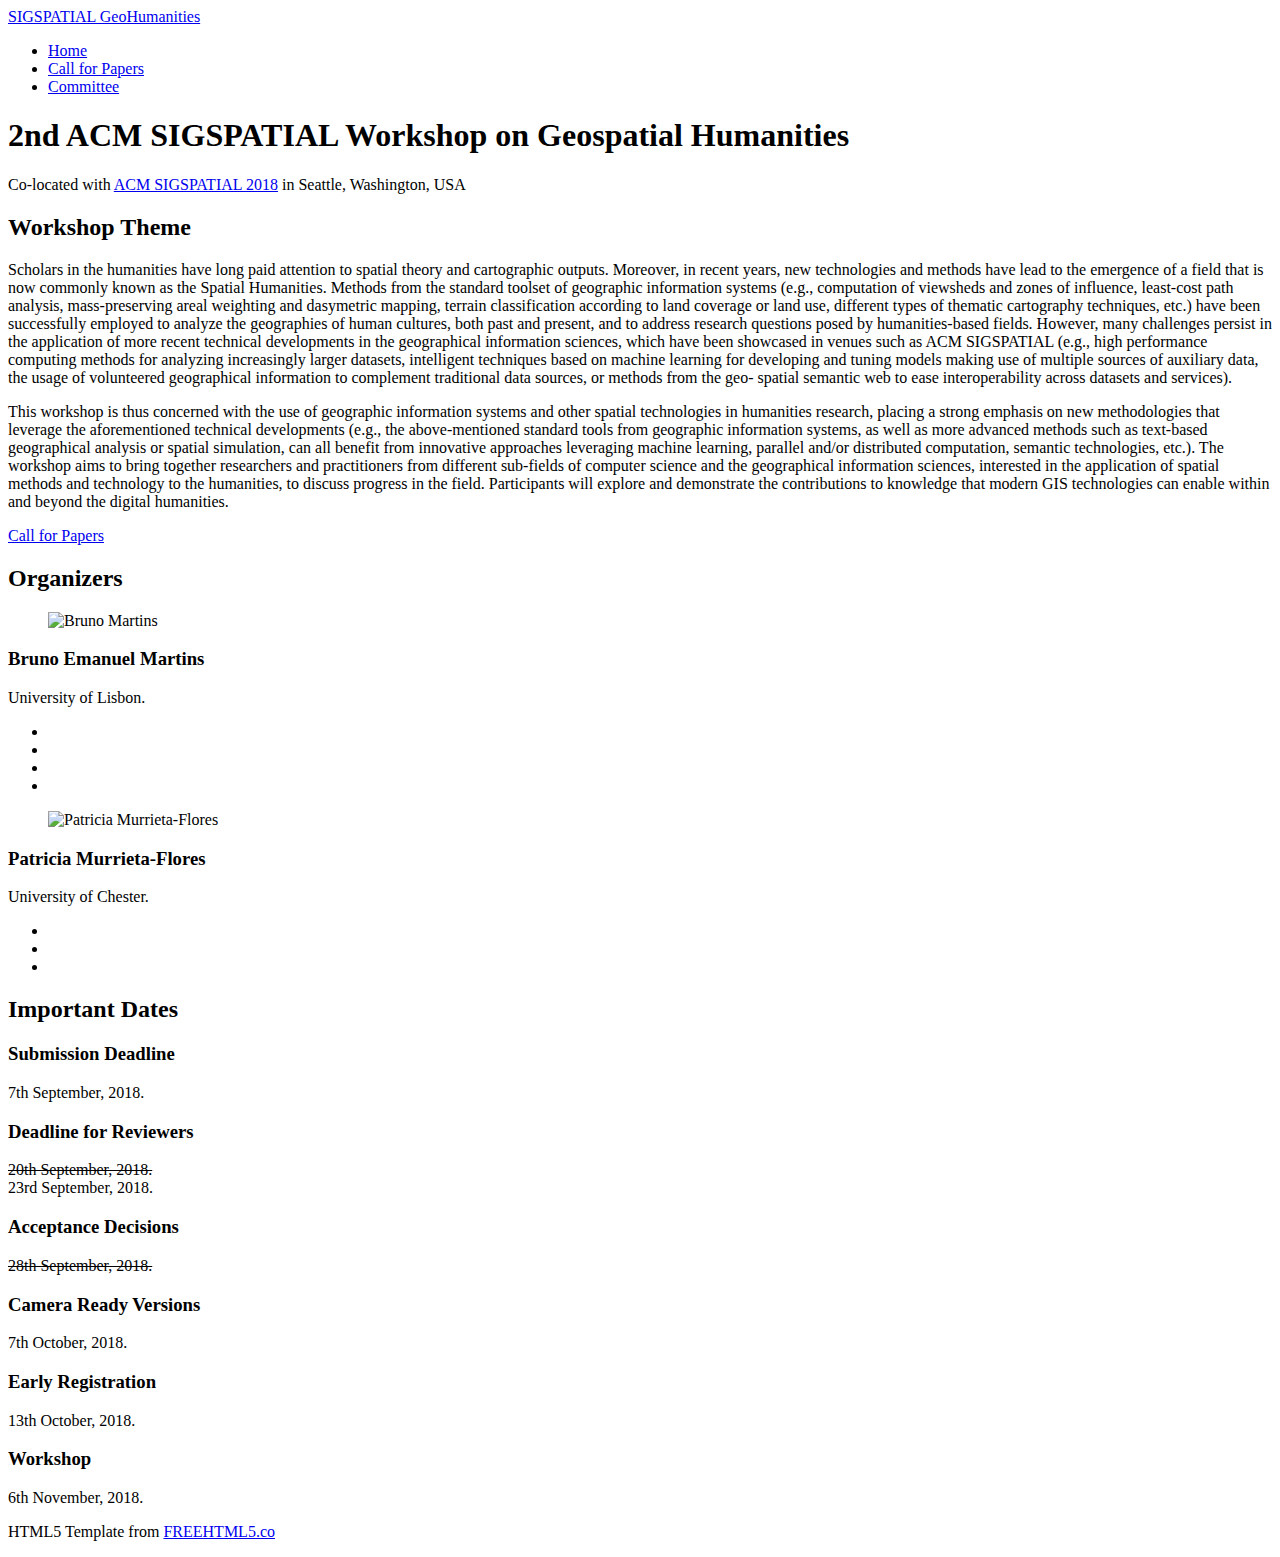
==== 2018/index.html @ 7d0ad24a "Update index.html" ====
<!DOCTYPE html>
<!--[if lt IE 7]>      <html class="no-js lt-ie9 lt-ie8 lt-ie7"> <![endif]-->
<!--[if IE 7]>         <html class="no-js lt-ie9 lt-ie8"> <![endif]-->
<!--[if IE 8]>         <html class="no-js lt-ie9"> <![endif]-->
<!--[if gt IE 8]><!--> <html class="no-js"> <!--<![endif]-->
	<head>
	<meta charset="utf-8">
	<meta http-equiv="X-UA-Compatible" content="IE=edge">
	<title>ACM SIGSPATIAL Workshop on Geospatial Humanities</title>
	<meta name="viewport" content="width=device-width, initial-scale=1">
	<meta name="description" content="ACM SIGSPATIAL Workshop on Geospatial Humanities" />
	<meta name="keywords" content="GeoHumanities, Geospatial Humanities, Workshop, ACM SIGSPATIAL" />
	<meta name="author" content="Bruno Martins and Patricia Murrieta-Flores" />

  <!-- 
	//////////////////////////////////////////////////////

	FREE HTML5 TEMPLATE 
	DESIGNED & DEVELOPED by FREEHTML5.CO
		
	Website: 		http://freehtml5.co/
	Email: 			info@freehtml5.co
	Twitter: 		http://twitter.com/fh5co
	Facebook: 		https://www.facebook.com/fh5co

	//////////////////////////////////////////////////////
	 -->

  <!-- Facebook and Twitter integration -->
	<meta property="og:title" content=""/>
	<meta property="og:image" content=""/>
	<meta property="og:url" content=""/>
	<meta property="og:site_name" content=""/>
	<meta property="og:description" content=""/>
	<meta name="twitter:title" content="" />
	<meta name="twitter:image" content="" />
	<meta name="twitter:url" content="" />
	<meta name="twitter:card" content="" />

	<!-- Place favicon.ico and apple-touch-icon.png in the root directory -->
	<link rel="shortcut icon" href="favicon.ico">

	<!-- Google Webfonts -->
	<link href='http://fonts.googleapis.com/css?family=Roboto:400,300,100,500' rel='stylesheet' type='text/css'>
	<link href='http://fonts.googleapis.com/css?family=Roboto+Slab:400,300,100,500' rel='stylesheet' type='text/css'>
	
	<!-- Animate.css -->
	<link rel="stylesheet" href="css/animate.css">
	<!-- Icomoon Icon Fonts-->
	<link rel="stylesheet" href="css/icomoon.css">
	<!-- Simple Line Icons -->
	<link rel="stylesheet" href="css/simple-line-icons.css">
	<!-- Theme Style -->
	<link rel="stylesheet" href="css/style.css">
	<!-- Modernizr JS -->
	<script src="js/modernizr-2.6.2.min.js"></script>
	<!-- FOR IE9 below -->
	<!--[if lt IE 9]>
	<script src="js/respond.min.js"></script>
	<![endif]-->

	</head>
	<body>
		
	<header id="fh5co-header" role="banner">
		<nav class="navbar navbar-default" role="navigation">
			<div class="container">
				<div class="row">
					<div class="col-md-10 col-md-offset-1">
						<div class="navbar-header"> 
						<!-- Mobile Toggle Menu Button -->
						<a href="#" class="js-fh5co-nav-toggle fh5co-nav-toggle visible-xs-block" data-toggle="collapse" data-target="#fh5co-navbar" aria-expanded="false" aria-controls="navbar"><i></i></a>
						<a class="navbar-brand" href="index.html">SIGSPATIAL GeoHumanities</a>
						</div>
						<div id="fh5co-navbar" class="navbar-collapse collapse">
							<ul class="nav navbar-nav navbar-right">
								<li class="active"><a href="index.html"><span>Home<span class="border"></span></span></a></li>
								<li><a href="call-for-papers.html"><span>Call for Papers<span class="border"></span></span></a></li>
								<li><a href="program-committee.html"><span>Committee <span class="border"></span></span></a></li>
								<!-- <li><a href="program.html"><span>Program<span class="border"></span></span></a></li> -->
							</ul>
						</div>
					</div>
				</div>
			</div>
		</nav>
	</header>
	<!-- END .header -->
	
	
	<div id="fh5co-main">
		<div class="fh5co-intro text-center">
			<div class="container">
				<div class="row">
					<div class="col-md-8 col-md-offset-2">
						<h1 class="intro-lead">2nd ACM SIGSPATIAL Workshop on Geospatial Humanities</h1>
						<p class="">Co-located with <a href="http://sigspatial2018.sigspatial.org" target="_blank">ACM SIGSPATIAL 2018</a> in Seattle, Washington, USA</p>
					</div>
				</div>
			</div>
		</div>

		<div id="fh5co-portfolio">
			<div class="fh5co-portfolio-item ">
				<div class="fh5co-portfolio-figure animate-box" style="background-image: url(images/work_1.jpg);"></div>
				<div class="fh5co-portfolio-description">
					<h2>Workshop Theme</h2>
					<p>Scholars in the humanities have long paid attention to spatial theory and cartographic outputs. Moreover, in recent years, new technologies and methods have lead to the emergence of a field that is now commonly known as the Spatial Humanities. Methods from the standard toolset of geographic information systems (e.g., computation of viewsheds and zones of influence, least-cost path analysis, mass-preserving areal weighting and dasymetric mapping, terrain classification according to land coverage or land use, different types of thematic cartography techniques, etc.) have been successfully employed to analyze the geographies of human cultures, both past and present, and to address research questions posed by humanities-based fields. However, many challenges persist in the application of more recent technical developments in the geographical information sciences, which have been showcased in venues such as ACM SIGSPATIAL (e.g., high performance computing methods for analyzing increasingly larger datasets, intelligent techniques based on machine learning for developing and tuning models making use of multiple sources of auxiliary data, the usage of volunteered geographical information to complement traditional data sources, or methods from the geo- spatial semantic web to ease interoperability across datasets and services).<p>
					<!-- <p><a href="call-for-papers.html" class="btn btn-primary">Call for Papers</a></p> -->
				</div>
			</div>
			<div class="fh5co-portfolio-item fh5co-img-right">
				<div class="fh5co-portfolio-figure animate-box" style="background-image: url(images/work_2.jpg);"></div>
				<div class="fh5co-portfolio-description">
					<!-- <h2>Workshop Theme</h2> -->
					<p>This workshop is thus concerned with the use of geographic information systems and other spatial technologies in humanities research, placing a strong emphasis on new methodologies that leverage the aforementioned technical developments (e.g., the above-mentioned standard tools from geographic information systems, as well as more advanced methods such as text-based geographical analysis or spatial simulation, can all benefit from innovative approaches leveraging machine learning, parallel and/or distributed computation, semantic technologies, etc.). The workshop aims to bring together researchers and practitioners from different sub-fields of computer science and the geographical information sciences, interested in the application of spatial methods and technology to the humanities, to discuss progress in the field. Participants will explore and demonstrate the contributions to knowledge that modern GIS technologies can enable within and beyond the digital humanities.</p>
					<p><a href="call-for-papers.html" class="btn btn-primary">Call for Papers</a></p>
				</div>
			</div>
			<!--<div class="fh5co-portfolio-item ">
				<div class="fh5co-portfolio-figure animate-box" style="background-image: url(images/work_3.jpg);"></div>
				<div class="fh5co-portfolio-description">
					<h2>Description</h2>
					<p>...</p>
					<p><a href="call-for-papers.html" class="btn btn-primary">Call for Papers</a></p>
				</div>
			</div>
			<div class="fh5co-portfolio-item fh5co-img-right">
				<div class="fh5co-portfolio-figure animate-box" style="background-image: url(images/work_4.jpg);"></div>
				<div class="fh5co-portfolio-description">
					<h2>Description</h2>
					<p>...</p>
					<p><a href="call-for-papers.html" class="btn btn-primary">Call for Papers</a></p>
				</div>
			</div> -->
		</div>

		<div id="fh5co-team">
			<div class="container">
				<div class="row">
					<div class="col-md-10 col-md-offset-1">
						<div class="row">
							<h2 class="section-lead text-center">Organizers</h2>
							<div class="col-md-3 col-sm-6 col-xs-6 col-xxs-12 fh5co-staff to-animate"></div>
							<div class="col-md-3 col-sm-6 col-xs-6 col-xxs-12 fh5co-staff to-animate">
								<figure>
								<img src="images/photo-bruno-martins.png" alt="Bruno Martins" class="img-responsive">
								</figure>
								<h3>Bruno Emanuel Martins</h3>
								<p>University of Lisbon. </p>
								<ul class="fh5co-social">
									<li><a href="http://bgmartins.github.io"><i class="icon-globe"></i></a></li>
									<li><a href="https://github.com/bgmartins/"><i class="icon-github"></i></a></li>
									<li><a href="https://twitter.com/bgmartins"><i class="icon-twitter"></i></a></li>
									<li><a href="mailto:bruno.g.martins@ist.utl.pt"><i class="icon-mail"></i></a></li>
								</ul> 	
							</div>
							<!-- <div class="col-md-3 col-sm-6 col-xs-6 col-xxs-12 fh5co-staff to-animate">
								<figure>
								<img src="images/photo-bruno-martins.png" alt="Bruno Martins" class="img-responsive">
								</figure>
								<h3>Bruno Emanuel Martins</h3>
								<p>University of Lisbon. </p>
								<ul class="fh5co-social">
									<li><a href="https://github.com/bgmartins/"><i class="icon-globe"></i></a></li>
									<li><a href="https://github.com/bgmartins/"><i class="icon-github"></i></a></li>
									<li><a href="mailto:bruno.g.martins@ist.utl.pt"><i class="icon-mail"></i></a></li>
								</ul> 	
							</div>
							<div class="col-md-3 col-sm-6 col-xs-6 col-xxs-12 fh5co-staff to-animate">
								<figure>
								<img src="images/photo-murrieta-flores.png" alt="Patricia Murrieta-Flores" class="img-responsive">
								</figure>
								<h3>Patricia Murrieta-Flores</h3>
								<p>University of Chester. </p>
								<ul class="fh5co-social">
									<li><a href="https://www.chester.ac.uk/departments/history-archaeology/staff/dr-p-murrieta-flores"><i class="icon-globe"></i></a></li>
									<li><a href="https://twitter.com/patymurrieta"><i class="icon-twitter"></i></a></li>
									<li><a href="mailto:p.murrietaflores@chester.ac.uk"><i class="icon-mail"></i></a></li>
								</ul> 	
							</div> -->
							<div class="col-md-3 col-sm-6 col-xs-6 col-xxs-12 fh5co-staff to-animate">
								<figure>
								<img src="images/photo-murrieta-flores.png" alt="Patricia Murrieta-Flores" class="img-responsive">
								</figure>
								<h3>Patricia Murrieta-Flores</h3>
								<p>University of Chester. </p>
								<ul class="fh5co-social">
									<li><a href="https://www.chester.ac.uk/departments/history-archaeology/staff/dr-p-murrieta-flores"><i class="icon-globe"></i></a></li>
									<li><a href="https://twitter.com/patymurrieta"><i class="icon-twitter"></i></a></li>
									<li><a href="mailto:p.murrietaflores@chester.ac.uk"><i class="icon-mail"></i></a></li>
								</ul> 	
							</div>
							<div class="col-md-3 col-sm-6 col-xs-6 col-xxs-12 fh5co-staff to-animate"></div>
						</div>
					</div>
				</div>
			</div>
		</div>

		<div id="fh5co-services">
			<div class="container">
				<div class="row">
					<div class="col-md-10 col-md-offset-1">
						<div class="row">
							<h2 class="section-lead text-center">Important Dates</h2>
							<div class="col-md-4 col-sm-6 col-xs-6 col-xxs-12 fh5co-service">
								<div class="fh5co-icon to-animate"><i class="icon-doc"></i></div>
								<div class="fh5co-desc">
									<h3>Submission Deadline</h3>
									<p>7th September, 2018.</p>
								</div>	
							</div>
							<div class="col-md-4 col-sm-6 col-xs-6 col-xxs-12 fh5co-service">
								<div class="fh5co-icon to-animate"><i class="icon-note"></i></div>
								<div class="fh5co-desc">
									<h3>Deadline for Reviewers</h3>
									<p><del>20th September, 2018. </del><br/>23rd September, 2018.</p>
								</div>
							</div>
							<div class="clearfix visible-sm-block visible-xs-block"></div>							
							<div class="col-md-4 col-sm-6 col-xs-6 col-xxs-12 fh5co-service">
								<div class="fh5co-icon to-animate"><i class="icon-check"></i></div>
								<div class="fh5co-desc">
									<h3>Acceptance Decisions</h3>
									<p><del>28th September, 2018.</p>
								</div>
							</div>
							<div class="col-md-4 col-sm-6 col-xs-6 col-xxs-12 fh5co-service">
								<div class="fh5co-icon to-animate"><i class="icon-reload"></i></div>
								<div class="fh5co-desc">
									<h3>Camera Ready Versions</h3>
									<p>7th October, 2018. </p>
								</div>	
							</div>
							<div class="clearfix visible-sm-block visible-xs-block"></div>
							<div class="col-md-4 col-sm-6 col-xs-6 col-xxs-12 fh5co-service">
								<div class="fh5co-icon to-animate"><i class="icon-rocket"></i></div>
								<div class="fh5co-desc">
									<h3>Early Registration</h3>
									<p>13th October, 2018. </p>
								</div>
							</div>
							<div class="col-md-4 col-sm-6 col-xs-6 col-xxs-12 fh5co-service">
								<div class="fh5co-icon to-animate"><i class="icon-eye"></i></div>
								<div class="fh5co-desc">
									<h3>Workshop</h3>
									<p>6th November, 2018. </p>
								</div>
							</div>
							<div class="clearfix visible-sm-block visible-xs-block"></div>
						</div>
					</div>
				</div>
			</div>
		</div>

	</div>

	<footer id="fh5co-footer">
		<div class="container">
			<div class="row">
				<div class="col-md-10 col-md-offset-1 text-center">
					<p>HTML5 Template from <a href="http://freehtml5.co/" target="_blank">FREEHTML5.co</a></p>
				</div>
			</div>
		</div>
	</footer>


	<!-- jQuery -->
	<script src="js/jquery.min.js"></script>
	<!-- jQuery Easing -->
	<script src="js/jquery.easing.1.3.js"></script>
	<!-- Bootstrap -->
	<script src="js/bootstrap.min.js"></script>
	<!-- Waypoints -->
	<script src="js/jquery.waypoints.min.js"></script>
	<!-- Main JS -->
	<script src="js/main.js"></script>

	
	</body>
</html>
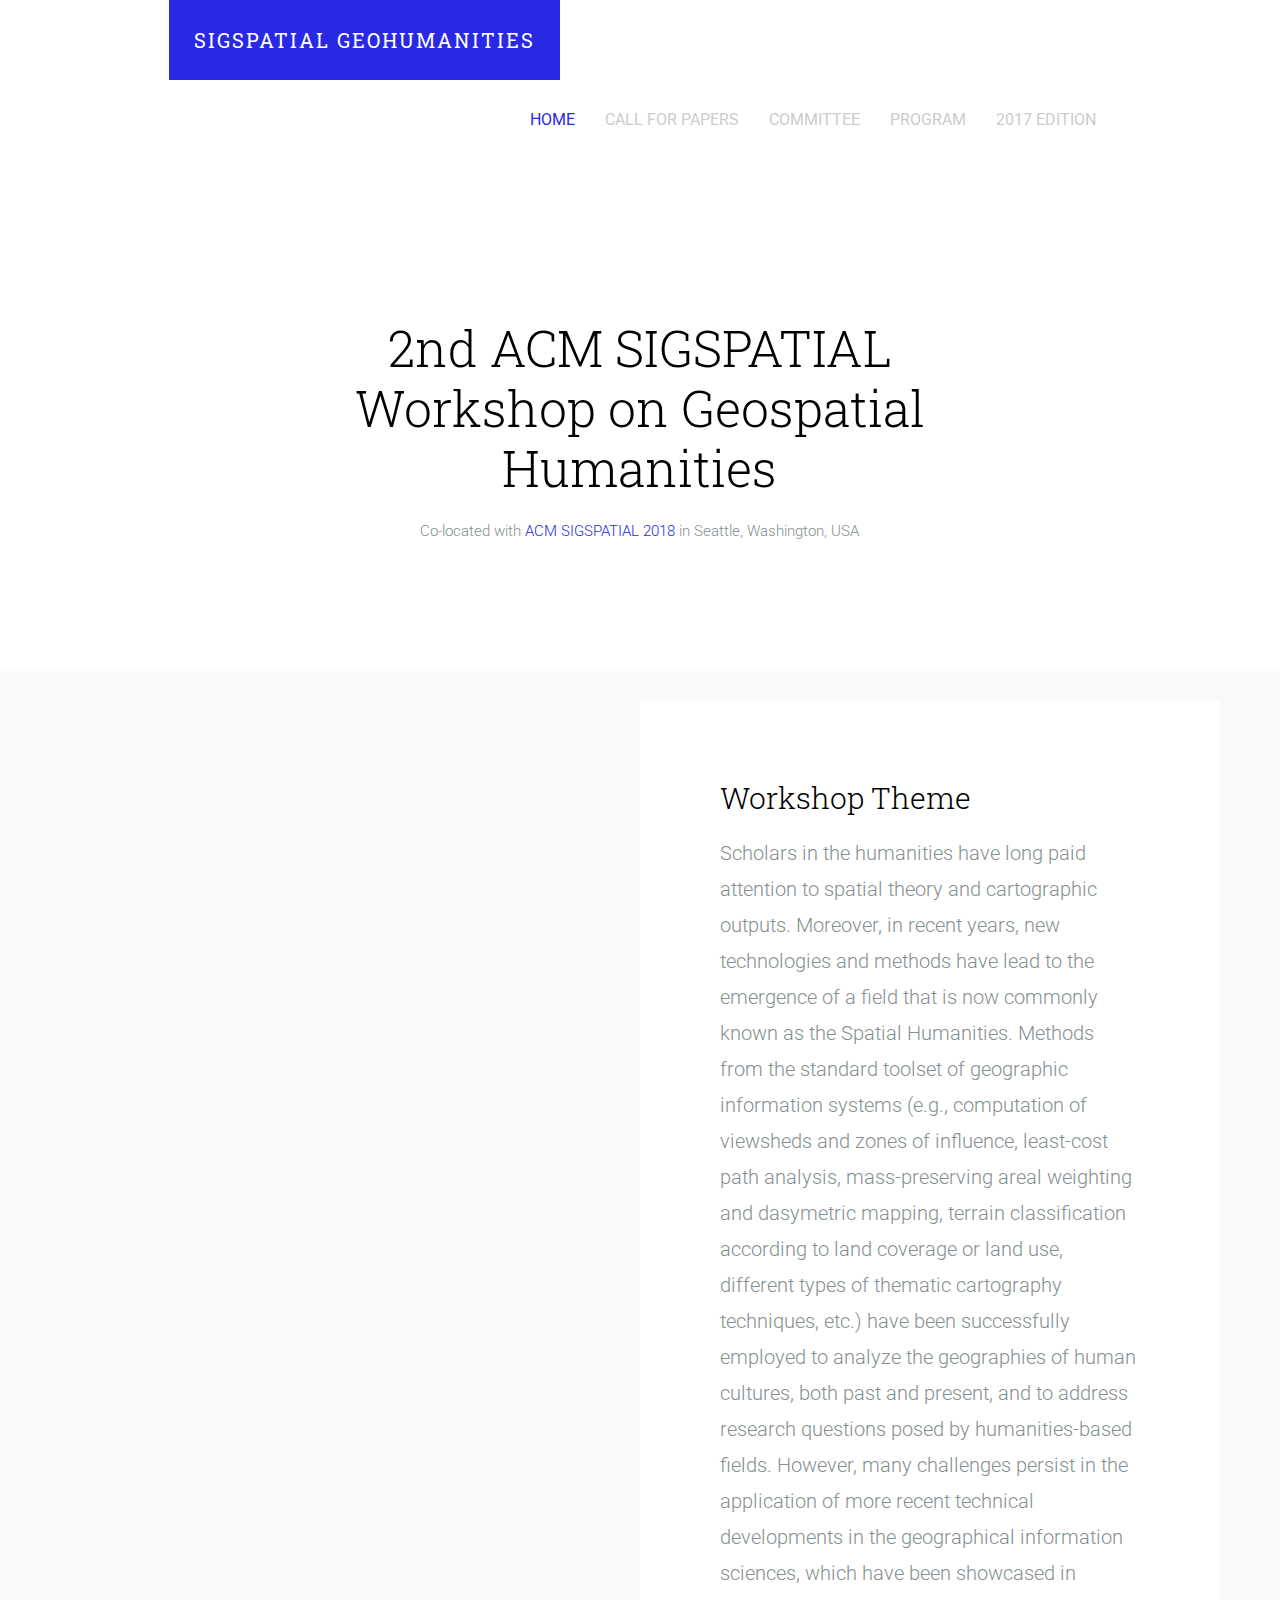
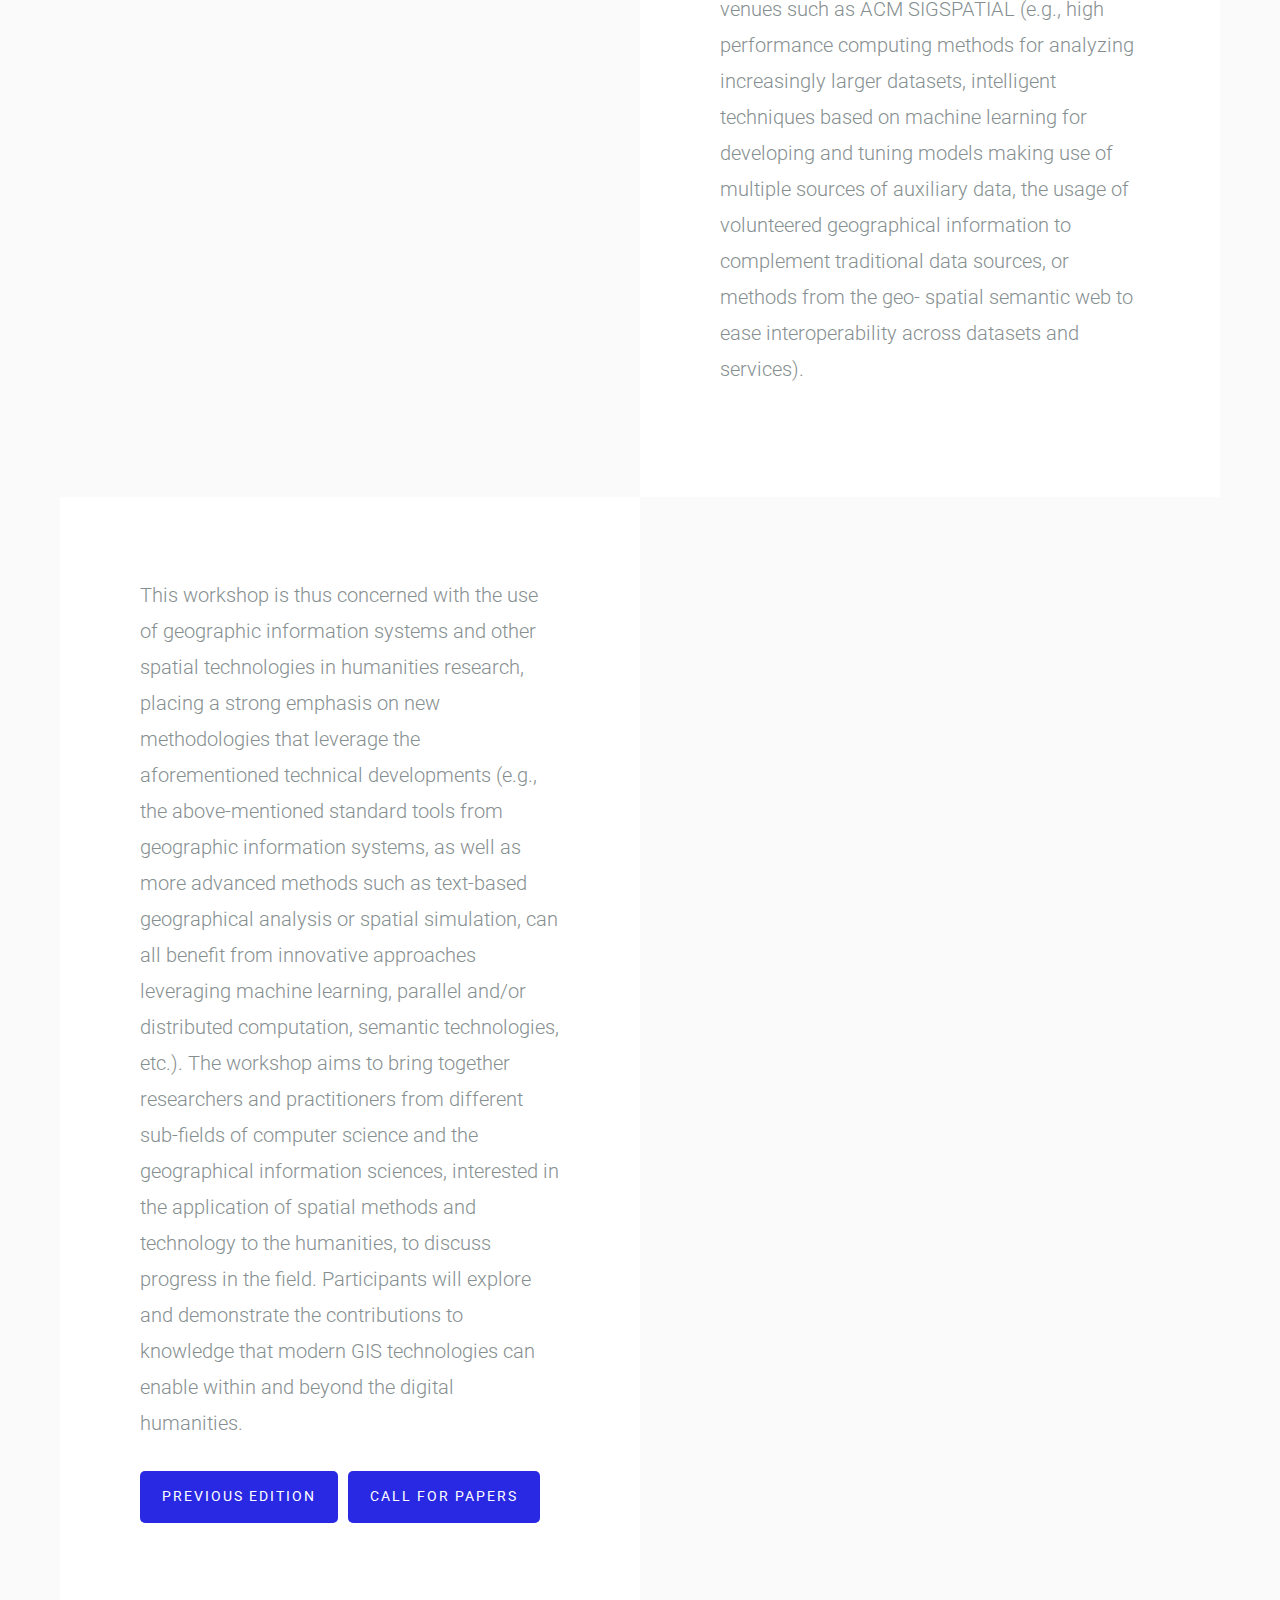
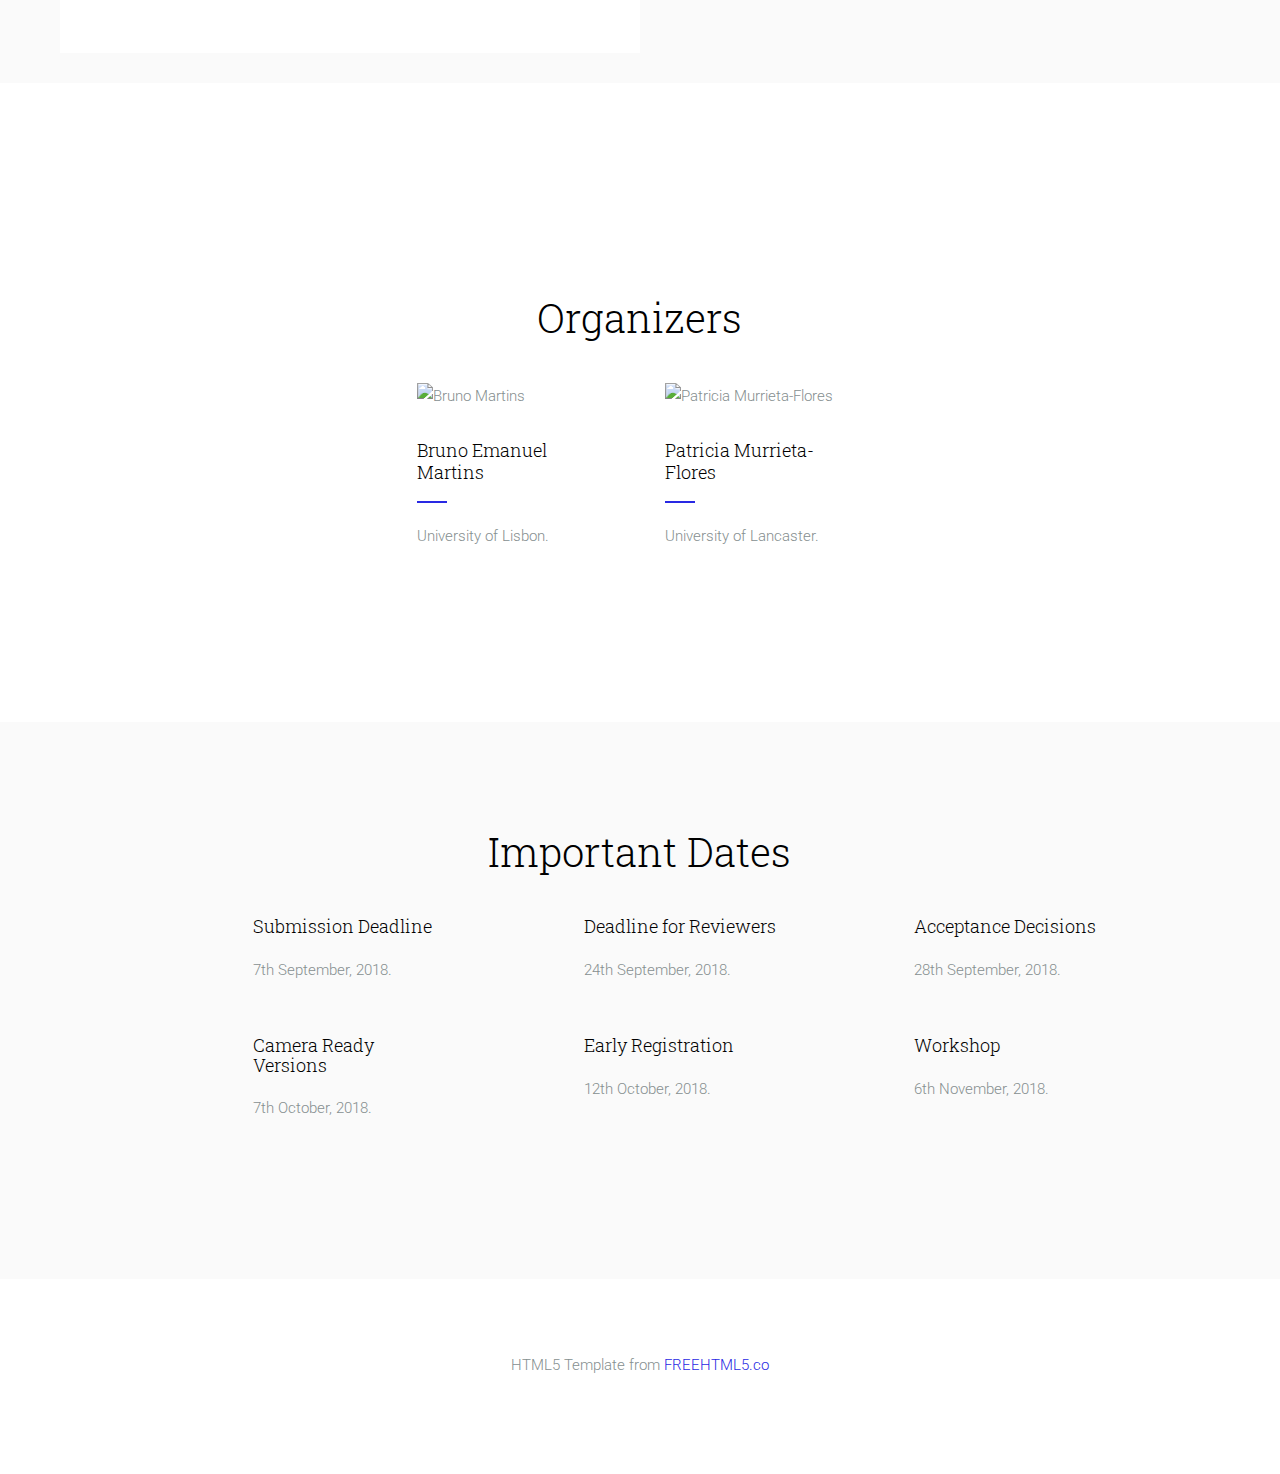
==== commit 82745a53: "Update index.html" ====
--- a/2018/index.html
+++ b/2018/index.html
@@ -7,7 +7,7 @@
 	<head>
 	<meta charset="utf-8">
 	<meta http-equiv="X-UA-Compatible" content="IE=edge">
-	<title>ACM SIGSPATIAL Workshop on Geospatial Humanities</title>
+	<title>2nd ACM SIGSPATIAL Workshop on Geospatial Humanities</title>
 	<meta name="viewport" content="width=device-width, initial-scale=1">
 	<meta name="description" content="ACM SIGSPATIAL Workshop on Geospatial Humanities" />
 	<meta name="keywords" content="GeoHumanities, Geospatial Humanities, Workshop, ACM SIGSPATIAL" />
@@ -78,7 +78,8 @@
 								<li class="active"><a href="index.html"><span>Home<span class="border"></span></span></a></li>
 								<li><a href="call-for-papers.html"><span>Call for Papers<span class="border"></span></span></a></li>
 								<li><a href="program-committee.html"><span>Committee <span class="border"></span></span></a></li>
-								<!-- <li><a href="program.html"><span>Program<span class="border"></span></span></a></li> -->
+								<li><a href="program.html"><span>Program<span class="border"></span></span></a></li>
+								<li><a href="../2017/index.html"><span>2017 Edition <span class="border"></span></span></a></li>
 							</ul>
 						</div>
 					</div>
@@ -115,7 +116,7 @@
 				<div class="fh5co-portfolio-description">
 					<!-- <h2>Workshop Theme</h2> -->
 					<p>This workshop is thus concerned with the use of geographic information systems and other spatial technologies in humanities research, placing a strong emphasis on new methodologies that leverage the aforementioned technical developments (e.g., the above-mentioned standard tools from geographic information systems, as well as more advanced methods such as text-based geographical analysis or spatial simulation, can all benefit from innovative approaches leveraging machine learning, parallel and/or distributed computation, semantic technologies, etc.). The workshop aims to bring together researchers and practitioners from different sub-fields of computer science and the geographical information sciences, interested in the application of spatial methods and technology to the humanities, to discuss progress in the field. Participants will explore and demonstrate the contributions to knowledge that modern GIS technologies can enable within and beyond the digital humanities.</p>
-					<p><a href="call-for-papers.html" class="btn btn-primary">Call for Papers</a></p>
+					<p><a href="../2017/index.html" class="btn btn-primary">Previous Edition</a><a href="call-for-papers.html" class="btn btn-primary">Call for Papers</a></p>
 				</div>
 			</div>
 			<!--<div class="fh5co-portfolio-item ">
@@ -185,11 +186,11 @@
 								<img src="images/photo-murrieta-flores.png" alt="Patricia Murrieta-Flores" class="img-responsive">
 								</figure>
 								<h3>Patricia Murrieta-Flores</h3>
-								<p>University of Chester. </p>
-								<ul class="fh5co-social">
-									<li><a href="https://www.chester.ac.uk/departments/history-archaeology/staff/dr-p-murrieta-flores"><i class="icon-globe"></i></a></li>
+								<p>University of Lancaster. </p>
+								<ul class="fh5co-social">
+									<li><a href="http://www.lancaster.ac.uk/history/about-us/people/patricia-murrieta-flores"><i class="icon-globe"></i></a></li>
 									<li><a href="https://twitter.com/patymurrieta"><i class="icon-twitter"></i></a></li>
-									<li><a href="mailto:p.murrietaflores@chester.ac.uk"><i class="icon-mail"></i></a></li>
+									<li><a href="mailto:p.a.murrieta-flores@lancaster.ac.uk"><i class="icon-mail"></i></a></li>
 								</ul> 	
 							</div>
 							<div class="col-md-3 col-sm-6 col-xs-6 col-xxs-12 fh5co-staff to-animate"></div>
@@ -209,14 +210,14 @@
 								<div class="fh5co-icon to-animate"><i class="icon-doc"></i></div>
 								<div class="fh5co-desc">
 									<h3>Submission Deadline</h3>
-									<p>7th September, 2018.</p>
+									<p>7th September, 2018. </p>
 								</div>	
 							</div>
 							<div class="col-md-4 col-sm-6 col-xs-6 col-xxs-12 fh5co-service">
 								<div class="fh5co-icon to-animate"><i class="icon-note"></i></div>
 								<div class="fh5co-desc">
 									<h3>Deadline for Reviewers</h3>
-									<p><del>20th September, 2018. </del><br/>23rd September, 2018.</p>
+									<p>24th September, 2018. </p>
 								</div>
 							</div>
 							<div class="clearfix visible-sm-block visible-xs-block"></div>							
@@ -224,7 +225,7 @@
 								<div class="fh5co-icon to-animate"><i class="icon-check"></i></div>
 								<div class="fh5co-desc">
 									<h3>Acceptance Decisions</h3>
-									<p><del>28th September, 2018.</p>
+									<p>28th September, 2018. </p>
 								</div>
 							</div>
 							<div class="col-md-4 col-sm-6 col-xs-6 col-xxs-12 fh5co-service">
@@ -239,7 +240,7 @@
 								<div class="fh5co-icon to-animate"><i class="icon-rocket"></i></div>
 								<div class="fh5co-desc">
 									<h3>Early Registration</h3>
-									<p>13th October, 2018. </p>
+									<p>12th October, 2018. </p>
 								</div>
 							</div>
 							<div class="col-md-4 col-sm-6 col-xs-6 col-xxs-12 fh5co-service">
--- a/2018/css/style.css
+++ b/2018/css/style.css
@@ -0,0 +1,8262 @@
+@charset "UTF-8";
+@font-face {
+  font-family: 'icomoon';
+  src: url("../fonts/icomoon/icomoon.eot?srf3rx");
+  src: url("../fonts/icomoon/icomoon.eot?srf3rx#iefix") format("embedded-opentype"), url("../fonts/icomoon/icomoon.ttf?srf3rx") format("truetype"), url("../fonts/icomoon/icomoon.woff?srf3rx") format("woff"), url("../fonts/icomoon/icomoon.svg?srf3rx#icomoon") format("svg");
+  font-weight: normal;
+  font-style: normal;
+}
+/*!
+ * Bootstrap v3.3.5 (http://getbootstrap.com)
+ * Copyright 2011-2015 Twitter, Inc.
+ * Licensed under MIT (https://github.com/twbs/bootstrap/blob/master/LICENSE)
+ */
+/*! normalize.css v3.0.3 | MIT License | github.com/necolas/normalize.css */
+html {
+  font-family: sans-serif;
+  -ms-text-size-adjust: 100%;
+  -webkit-text-size-adjust: 100%;
+}
+
+body {
+  margin: 0;
+}
+
+article,
+aside,
+details,
+figcaption,
+figure,
+footer,
+header,
+hgroup,
+main,
+menu,
+nav,
+section,
+summary {
+  display: block;
+}
+
+audio,
+canvas,
+progress,
+video {
+  display: inline-block;
+  vertical-align: baseline;
+}
+
+audio:not([controls]) {
+  display: none;
+  height: 0;
+}
+
+[hidden],
+template {
+  display: none;
+}
+
+a {
+  background-color: transparent;
+}
+
+a:active,
+a:hover {
+  outline: 0;
+}
+
+abbr[title] {
+  border-bottom: 1px dotted;
+}
+
+b,
+strong {
+  font-weight: bold;
+}
+
+dfn {
+  font-style: italic;
+}
+
+h1 {
+  font-size: 2em;
+  margin: 0.67em 0;
+}
+
+mark {
+  background: #ff0;
+  color: #000;
+}
+
+small {
+  font-size: 80%;
+}
+
+sub,
+sup {
+  font-size: 75%;
+  line-height: 0;
+  position: relative;
+  vertical-align: baseline;
+}
+
+sup {
+  top: -0.5em;
+}
+
+sub {
+  bottom: -0.25em;
+}
+
+img {
+  border: 0;
+}
+
+svg:not(:root) {
+  overflow: hidden;
+}
+
+figure {
+  margin: 1em 40px;
+}
+
+hr {
+  box-sizing: content-box;
+  height: 0;
+}
+
+pre {
+  overflow: auto;
+}
+
+code,
+kbd,
+pre,
+samp {
+  font-family: monospace, monospace;
+  font-size: 1em;
+}
+
+button,
+input,
+optgroup,
+select,
+textarea {
+  color: inherit;
+  font: inherit;
+  margin: 0;
+}
+
+button {
+  overflow: visible;
+}
+
+button,
+select {
+  text-transform: none;
+}
+
+button,
+html input[type="button"],
+input[type="reset"],
+input[type="submit"] {
+  -webkit-appearance: button;
+  cursor: pointer;
+}
+
+button[disabled],
+html input[disabled] {
+  cursor: default;
+}
+
+button::-moz-focus-inner,
+input::-moz-focus-inner {
+  border: 0;
+  padding: 0;
+}
+
+input {
+  line-height: normal;
+}
+
+input[type="checkbox"],
+input[type="radio"] {
+  box-sizing: border-box;
+  padding: 0;
+}
+
+input[type="number"]::-webkit-inner-spin-button,
+input[type="number"]::-webkit-outer-spin-button {
+  height: auto;
+}
+
+input[type="search"] {
+  -webkit-appearance: textfield;
+  box-sizing: content-box;
+}
+
+input[type="search"]::-webkit-search-cancel-button,
+input[type="search"]::-webkit-search-decoration {
+  -webkit-appearance: none;
+}
+
+fieldset {
+  border: 1px solid #c0c0c0;
+  margin: 0 2px;
+  padding: 0.35em 0.625em 0.75em;
+}
+
+legend {
+  border: 0;
+  padding: 0;
+}
+
+textarea {
+  overflow: auto;
+}
+
+optgroup {
+  font-weight: bold;
+}
+
+table {
+  border-collapse: collapse;
+  border-spacing: 0;
+}
+
+td,
+th {
+  padding: 0;
+}
+
+/*! Source: https://github.com/h5bp/html5-boilerplate/blob/master/src/css/main.css */
+@media print {
+  *,
+  *:before,
+  *:after {
+    background: transparent !important;
+    color: #000 !important;
+    box-shadow: none !important;
+    text-shadow: none !important;
+  }
+
+  a,
+  a:visited {
+    text-decoration: underline;
+  }
+
+  a[href]:after {
+    content: " (" attr(href) ")";
+  }
+
+  abbr[title]:after {
+    content: " (" attr(title) ")";
+  }
+
+  a[href^="#"]:after,
+  a[href^="javascript:"]:after {
+    content: "";
+  }
+
+  pre,
+  blockquote {
+    border: 1px solid #999;
+    page-break-inside: avoid;
+  }
+
+  thead {
+    display: table-header-group;
+  }
+
+  tr,
+  img {
+    page-break-inside: avoid;
+  }
+
+  img {
+    max-width: 100% !important;
+  }
+
+  p,
+  h2,
+  h3 {
+    orphans: 3;
+    widows: 3;
+  }
+
+  h2,
+  h3 {
+    page-break-after: avoid;
+  }
+
+  .navbar {
+    display: none;
+  }
+
+  .btn > .caret,
+  .dropup > .btn > .caret {
+    border-top-color: #000 !important;
+  }
+
+  .label {
+    border: 1px solid #000;
+  }
+
+  .table {
+    border-collapse: collapse !important;
+  }
+  .table td,
+  .table th {
+    background-color: #fff !important;
+  }
+
+  .table-bordered th,
+  .table-bordered td {
+    border: 1px solid #ddd !important;
+  }
+}
+@font-face {
+  font-family: 'Glyphicons Halflings';
+  src: url("../fonts/bootstrap/glyphicons-halflings-regular.eot");
+  src: url("../fonts/bootstrap/glyphicons-halflings-regular.eot?#iefix") format("embedded-opentype"), url("../fonts/bootstrap/glyphicons-halflings-regular.woff2") format("woff2"), url("../fonts/bootstrap/glyphicons-halflings-regular.woff") format("woff"), url("../fonts/bootstrap/glyphicons-halflings-regular.ttf") format("truetype"), url("../fonts/bootstrap/glyphicons-halflings-regular.svg#glyphicons_halflingsregular") format("svg");
+}
+.glyphicon {
+  position: relative;
+  top: 1px;
+  display: inline-block;
+  font-family: 'Glyphicons Halflings';
+  font-style: normal;
+  font-weight: normal;
+  line-height: 1;
+  -webkit-font-smoothing: antialiased;
+  -moz-osx-font-smoothing: grayscale;
+}
+
+.glyphicon-asterisk:before {
+  content: "\2a";
+}
+
+.glyphicon-plus:before {
+  content: "\2b";
+}
+
+.glyphicon-euro:before,
+.glyphicon-eur:before {
+  content: "\20ac";
+}
+
+.glyphicon-minus:before {
+  content: "\2212";
+}
+
+.glyphicon-cloud:before {
+  content: "\2601";
+}
+
+.glyphicon-envelope:before {
+  content: "\2709";
+}
+
+.glyphicon-pencil:before {
+  content: "\270f";
+}
+
+.glyphicon-glass:before {
+  content: "\e001";
+}
+
+.glyphicon-music:before {
+  content: "\e002";
+}
+
+.glyphicon-search:before {
+  content: "\e003";
+}
+
+.glyphicon-heart:before {
+  content: "\e005";
+}
+
+.glyphicon-star:before {
+  content: "\e006";
+}
+
+.glyphicon-star-empty:before {
+  content: "\e007";
+}
+
+.glyphicon-user:before {
+  content: "\e008";
+}
+
+.glyphicon-film:before {
+  content: "\e009";
+}
+
+.glyphicon-th-large:before {
+  content: "\e010";
+}
+
+.glyphicon-th:before {
+  content: "\e011";
+}
+
+.glyphicon-th-list:before {
+  content: "\e012";
+}
+
+.glyphicon-ok:before {
+  content: "\e013";
+}
+
+.glyphicon-remove:before {
+  content: "\e014";
+}
+
+.glyphicon-zoom-in:before {
+  content: "\e015";
+}
+
+.glyphicon-zoom-out:before {
+  content: "\e016";
+}
+
+.glyphicon-off:before {
+  content: "\e017";
+}
+
+.glyphicon-signal:before {
+  content: "\e018";
+}
+
+.glyphicon-cog:before {
+  content: "\e019";
+}
+
+.glyphicon-trash:before {
+  content: "\e020";
+}
+
+.glyphicon-home:before {
+  content: "\e021";
+}
+
+.glyphicon-file:before {
+  content: "\e022";
+}
+
+.glyphicon-time:before {
+  content: "\e023";
+}
+
+.glyphicon-road:before {
+  content: "\e024";
+}
+
+.glyphicon-download-alt:before {
+  content: "\e025";
+}
+
+.glyphicon-download:before {
+  content: "\e026";
+}
+
+.glyphicon-upload:before {
+  content: "\e027";
+}
+
+.glyphicon-inbox:before {
+  content: "\e028";
+}
+
+.glyphicon-play-circle:before {
+  content: "\e029";
+}
+
+.glyphicon-repeat:before {
+  content: "\e030";
+}
+
+.glyphicon-refresh:before {
+  content: "\e031";
+}
+
+.glyphicon-list-alt:before {
+  content: "\e032";
+}
+
+.glyphicon-lock:before {
+  content: "\e033";
+}
+
+.glyphicon-flag:before {
+  content: "\e034";
+}
+
+.glyphicon-headphones:before {
+  content: "\e035";
+}
+
+.glyphicon-volume-off:before {
+  content: "\e036";
+}
+
+.glyphicon-volume-down:before {
+  content: "\e037";
+}
+
+.glyphicon-volume-up:before {
+  content: "\e038";
+}
+
+.glyphicon-qrcode:before {
+  content: "\e039";
+}
+
+.glyphicon-barcode:before {
+  content: "\e040";
+}
+
+.glyphicon-tag:before {
+  content: "\e041";
+}
+
+.glyphicon-tags:before {
+  content: "\e042";
+}
+
+.glyphicon-book:before {
+  content: "\e043";
+}
+
+.glyphicon-bookmark:before {
+  content: "\e044";
+}
+
+.glyphicon-print:before {
+  content: "\e045";
+}
+
+.glyphicon-camera:before {
+  content: "\e046";
+}
+
+.glyphicon-font:before {
+  content: "\e047";
+}
+
+.glyphicon-bold:before {
+  content: "\e048";
+}
+
+.glyphicon-italic:before {
+  content: "\e049";
+}
+
+.glyphicon-text-height:before {
+  content: "\e050";
+}
+
+.glyphicon-text-width:before {
+  content: "\e051";
+}
+
+.glyphicon-align-left:before {
+  content: "\e052";
+}
+
+.glyphicon-align-center:before {
+  content: "\e053";
+}
+
+.glyphicon-align-right:before {
+  content: "\e054";
+}
+
+.glyphicon-align-justify:before {
+  content: "\e055";
+}
+
+.glyphicon-list:before {
+  content: "\e056";
+}
+
+.glyphicon-indent-left:before {
+  content: "\e057";
+}
+
+.glyphicon-indent-right:before {
+  content: "\e058";
+}
+
+.glyphicon-facetime-video:before {
+  content: "\e059";
+}
+
+.glyphicon-picture:before {
+  content: "\e060";
+}
+
+.glyphicon-map-marker:before {
+  content: "\e062";
+}
+
+.glyphicon-adjust:before {
+  content: "\e063";
+}
+
+.glyphicon-tint:before {
+  content: "\e064";
+}
+
+.glyphicon-edit:before {
+  content: "\e065";
+}
+
+.glyphicon-share:before {
+  content: "\e066";
+}
+
+.glyphicon-check:before {
+  content: "\e067";
+}
+
+.glyphicon-move:before {
+  content: "\e068";
+}
+
+.glyphicon-step-backward:before {
+  content: "\e069";
+}
+
+.glyphicon-fast-backward:before {
+  content: "\e070";
+}
+
+.glyphicon-backward:before {
+  content: "\e071";
+}
+
+.glyphicon-play:before {
+  content: "\e072";
+}
+
+.glyphicon-pause:before {
+  content: "\e073";
+}
+
+.glyphicon-stop:before {
+  content: "\e074";
+}
+
+.glyphicon-forward:before {
+  content: "\e075";
+}
+
+.glyphicon-fast-forward:before {
+  content: "\e076";
+}
+
+.glyphicon-step-forward:before {
+  content: "\e077";
+}
+
+.glyphicon-eject:before {
+  content: "\e078";
+}
+
+.glyphicon-chevron-left:before {
+  content: "\e079";
+}
+
+.glyphicon-chevron-right:before {
+  content: "\e080";
+}
+
+.glyphicon-plus-sign:before {
+  content: "\e081";
+}
+
+.glyphicon-minus-sign:before {
+  content: "\e082";
+}
+
+.glyphicon-remove-sign:before {
+  content: "\e083";
+}
+
+.glyphicon-ok-sign:before {
+  content: "\e084";
+}
+
+.glyphicon-question-sign:before {
+  content: "\e085";
+}
+
+.glyphicon-info-sign:before {
+  content: "\e086";
+}
+
+.glyphicon-screenshot:before {
+  content: "\e087";
+}
+
+.glyphicon-remove-circle:before {
+  content: "\e088";
+}
+
+.glyphicon-ok-circle:before {
+  content: "\e089";
+}
+
+.glyphicon-ban-circle:before {
+  content: "\e090";
+}
+
+.glyphicon-arrow-left:before {
+  content: "\e091";
+}
+
+.glyphicon-arrow-right:before {
+  content: "\e092";
+}
+
+.glyphicon-arrow-up:before {
+  content: "\e093";
+}
+
+.glyphicon-arrow-down:before {
+  content: "\e094";
+}
+
+.glyphicon-share-alt:before {
+  content: "\e095";
+}
+
+.glyphicon-resize-full:before {
+  content: "\e096";
+}
+
+.glyphicon-resize-small:before {
+  content: "\e097";
+}
+
+.glyphicon-exclamation-sign:before {
+  content: "\e101";
+}
+
+.glyphicon-gift:before {
+  content: "\e102";
+}
+
+.glyphicon-leaf:before {
+  content: "\e103";
+}
+
+.glyphicon-fire:before {
+  content: "\e104";
+}
+
+.glyphicon-eye-open:before {
+  content: "\e105";
+}
+
+.glyphicon-eye-close:before {
+  content: "\e106";
+}
+
+.glyphicon-warning-sign:before {
+  content: "\e107";
+}
+
+.glyphicon-plane:before {
+  content: "\e108";
+}
+
+.glyphicon-calendar:before {
+  content: "\e109";
+}
+
+.glyphicon-random:before {
+  content: "\e110";
+}
+
+.glyphicon-comment:before {
+  content: "\e111";
+}
+
+.glyphicon-magnet:before {
+  content: "\e112";
+}
+
+.glyphicon-chevron-up:before {
+  content: "\e113";
+}
+
+.glyphicon-chevron-down:before {
+  content: "\e114";
+}
+
+.glyphicon-retweet:before {
+  content: "\e115";
+}
+
+.glyphicon-shopping-cart:before {
+  content: "\e116";
+}
+
+.glyphicon-folder-close:before {
+  content: "\e117";
+}
+
+.glyphicon-folder-open:before {
+  content: "\e118";
+}
+
+.glyphicon-resize-vertical:before {
+  content: "\e119";
+}
+
+.glyphicon-resize-horizontal:before {
+  content: "\e120";
+}
+
+.glyphicon-hdd:before {
+  content: "\e121";
+}
+
+.glyphicon-bullhorn:before {
+  content: "\e122";
+}
+
+.glyphicon-bell:before {
+  content: "\e123";
+}
+
+.glyphicon-certificate:before {
+  content: "\e124";
+}
+
+.glyphicon-thumbs-up:before {
+  content: "\e125";
+}
+
+.glyphicon-thumbs-down:before {
+  content: "\e126";
+}
+
+.glyphicon-hand-right:before {
+  content: "\e127";
+}
+
+.glyphicon-hand-left:before {
+  content: "\e128";
+}
+
+.glyphicon-hand-up:before {
+  content: "\e129";
+}
+
+.glyphicon-hand-down:before {
+  content: "\e130";
+}
+
+.glyphicon-circle-arrow-right:before {
+  content: "\e131";
+}
+
+.glyphicon-circle-arrow-left:before {
+  content: "\e132";
+}
+
+.glyphicon-circle-arrow-up:before {
+  content: "\e133";
+}
+
+.glyphicon-circle-arrow-down:before {
+  content: "\e134";
+}
+
+.glyphicon-globe:before {
+  content: "\e135";
+}
+
+.glyphicon-wrench:before {
+  content: "\e136";
+}
+
+.glyphicon-tasks:before {
+  content: "\e137";
+}
+
+.glyphicon-filter:before {
+  content: "\e138";
+}
+
+.glyphicon-briefcase:before {
+  content: "\e139";
+}
+
+.glyphicon-fullscreen:before {
+  content: "\e140";
+}
+
+.glyphicon-dashboard:before {
+  content: "\e141";
+}
+
+.glyphicon-paperclip:before {
+  content: "\e142";
+}
+
+.glyphicon-heart-empty:before {
+  content: "\e143";
+}
+
+.glyphicon-link:before {
+  content: "\e144";
+}
+
+.glyphicon-phone:before {
+  content: "\e145";
+}
+
+.glyphicon-pushpin:before {
+  content: "\e146";
+}
+
+.glyphicon-usd:before {
+  content: "\e148";
+}
+
+.glyphicon-gbp:before {
+  content: "\e149";
+}
+
+.glyphicon-sort:before {
+  content: "\e150";
+}
+
+.glyphicon-sort-by-alphabet:before {
+  content: "\e151";
+}
+
+.glyphicon-sort-by-alphabet-alt:before {
+  content: "\e152";
+}
+
+.glyphicon-sort-by-order:before {
+  content: "\e153";
+}
+
+.glyphicon-sort-by-order-alt:before {
+  content: "\e154";
+}
+
+.glyphicon-sort-by-attributes:before {
+  content: "\e155";
+}
+
+.glyphicon-sort-by-attributes-alt:before {
+  content: "\e156";
+}
+
+.glyphicon-unchecked:before {
+  content: "\e157";
+}
+
+.glyphicon-expand:before {
+  content: "\e158";
+}
+
+.glyphicon-collapse-down:before {
+  content: "\e159";
+}
+
+.glyphicon-collapse-up:before {
+  content: "\e160";
+}
+
+.glyphicon-log-in:before {
+  content: "\e161";
+}
+
+.glyphicon-flash:before {
+  content: "\e162";
+}
+
+.glyphicon-log-out:before {
+  content: "\e163";
+}
+
+.glyphicon-new-window:before {
+  content: "\e164";
+}
+
+.glyphicon-record:before {
+  content: "\e165";
+}
+
+.glyphicon-save:before {
+  content: "\e166";
+}
+
+.glyphicon-open:before {
+  content: "\e167";
+}
+
+.glyphicon-saved:before {
+  content: "\e168";
+}
+
+.glyphicon-import:before {
+  content: "\e169";
+}
+
+.glyphicon-export:before {
+  content: "\e170";
+}
+
+.glyphicon-send:before {
+  content: "\e171";
+}
+
+.glyphicon-floppy-disk:before {
+  content: "\e172";
+}
+
+.glyphicon-floppy-saved:before {
+  content: "\e173";
+}
+
+.glyphicon-floppy-remove:before {
+  content: "\e174";
+}
+
+.glyphicon-floppy-save:before {
+  content: "\e175";
+}
+
+.glyphicon-floppy-open:before {
+  content: "\e176";
+}
+
+.glyphicon-credit-card:before {
+  content: "\e177";
+}
+
+.glyphicon-transfer:before {
+  content: "\e178";
+}
+
+.glyphicon-cutlery:before {
+  content: "\e179";
+}
+
+.glyphicon-header:before {
+  content: "\e180";
+}
+
+.glyphicon-compressed:before {
+  content: "\e181";
+}
+
+.glyphicon-earphone:before {
+  content: "\e182";
+}
+
+.glyphicon-phone-alt:before {
+  content: "\e183";
+}
+
+.glyphicon-tower:before {
+  content: "\e184";
+}
+
+.glyphicon-stats:before {
+  content: "\e185";
+}
+
+.glyphicon-sd-video:before {
+  content: "\e186";
+}
+
+.glyphicon-hd-video:before {
+  content: "\e187";
+}
+
+.glyphicon-subtitles:before {
+  content: "\e188";
+}
+
+.glyphicon-sound-stereo:before {
+  content: "\e189";
+}
+
+.glyphicon-sound-dolby:before {
+  content: "\e190";
+}
+
+.glyphicon-sound-5-1:before {
+  content: "\e191";
+}
+
+.glyphicon-sound-6-1:before {
+  content: "\e192";
+}
+
+.glyphicon-sound-7-1:before {
+  content: "\e193";
+}
+
+.glyphicon-copyright-mark:before {
+  content: "\e194";
+}
+
+.glyphicon-registration-mark:before {
+  content: "\e195";
+}
+
+.glyphicon-cloud-download:before {
+  content: "\e197";
+}
+
+.glyphicon-cloud-upload:before {
+  content: "\e198";
+}
+
+.glyphicon-tree-conifer:before {
+  content: "\e199";
+}
+
+.glyphicon-tree-deciduous:before {
+  content: "\e200";
+}
+
+.glyphicon-cd:before {
+  content: "\e201";
+}
+
+.glyphicon-save-file:before {
+  content: "\e202";
+}
+
+.glyphicon-open-file:before {
+  content: "\e203";
+}
+
+.glyphicon-level-up:before {
+  content: "\e204";
+}
+
+.glyphicon-copy:before {
+  content: "\e205";
+}
+
+.glyphicon-paste:before {
+  content: "\e206";
+}
+
+.glyphicon-alert:before {
+  content: "\e209";
+}
+
+.glyphicon-equalizer:before {
+  content: "\e210";
+}
+
+.glyphicon-king:before {
+  content: "\e211";
+}
+
+.glyphicon-queen:before {
+  content: "\e212";
+}
+
+.glyphicon-pawn:before {
+  content: "\e213";
+}
+
+.glyphicon-bishop:before {
+  content: "\e214";
+}
+
+.glyphicon-knight:before {
+  content: "\e215";
+}
+
+.glyphicon-baby-formula:before {
+  content: "\e216";
+}
+
+.glyphicon-tent:before {
+  content: "\26fa";
+}
+
+.glyphicon-blackboard:before {
+  content: "\e218";
+}
+
+.glyphicon-bed:before {
+  content: "\e219";
+}
+
+.glyphicon-apple:before {
+  content: "\f8ff";
+}
+
+.glyphicon-erase:before {
+  content: "\e221";
+}
+
+.glyphicon-hourglass:before {
+  content: "\231b";
+}
+
+.glyphicon-lamp:before {
+  content: "\e223";
+}
+
+.glyphicon-duplicate:before {
+  content: "\e224";
+}
+
+.glyphicon-piggy-bank:before {
+  content: "\e225";
+}
+
+.glyphicon-scissors:before {
+  content: "\e226";
+}
+
+.glyphicon-bitcoin:before {
+  content: "\e227";
+}
+
+.glyphicon-btc:before {
+  content: "\e227";
+}
+
+.glyphicon-xbt:before {
+  content: "\e227";
+}
+
+.glyphicon-yen:before {
+  content: "\00a5";
+}
+
+.glyphicon-jpy:before {
+  content: "\00a5";
+}
+
+.glyphicon-ruble:before {
+  content: "\20bd";
+}
+
+.glyphicon-rub:before {
+  content: "\20bd";
+}
+
+.glyphicon-scale:before {
+  content: "\e230";
+}
+
+.glyphicon-ice-lolly:before {
+  content: "\e231";
+}
+
+.glyphicon-ice-lolly-tasted:before {
+  content: "\e232";
+}
+
+.glyphicon-education:before {
+  content: "\e233";
+}
+
+.glyphicon-option-horizontal:before {
+  content: "\e234";
+}
+
+.glyphicon-option-vertical:before {
+  content: "\e235";
+}
+
+.glyphicon-menu-hamburger:before {
+  content: "\e236";
+}
+
+.glyphicon-modal-window:before {
+  content: "\e237";
+}
+
+.glyphicon-oil:before {
+  content: "\e238";
+}
+
+.glyphicon-grain:before {
+  content: "\e239";
+}
+
+.glyphicon-sunglasses:before {
+  content: "\e240";
+}
+
+.glyphicon-text-size:before {
+  content: "\e241";
+}
+
+.glyphicon-text-color:before {
+  content: "\e242";
+}
+
+.glyphicon-text-background:before {
+  content: "\e243";
+}
+
+.glyphicon-object-align-top:before {
+  content: "\e244";
+}
+
+.glyphicon-object-align-bottom:before {
+  content: "\e245";
+}
+
+.glyphicon-object-align-horizontal:before {
+  content: "\e246";
+}
+
+.glyphicon-object-align-left:before {
+  content: "\e247";
+}
+
+.glyphicon-object-align-vertical:before {
+  content: "\e248";
+}
+
+.glyphicon-object-align-right:before {
+  content: "\e249";
+}
+
+.glyphicon-triangle-right:before {
+  content: "\e250";
+}
+
+.glyphicon-triangle-left:before {
+  content: "\e251";
+}
+
+.glyphicon-triangle-bottom:before {
+  content: "\e252";
+}
+
+.glyphicon-triangle-top:before {
+  content: "\e253";
+}
+
+.glyphicon-console:before {
+  content: "\e254";
+}
+
+.glyphicon-superscript:before {
+  content: "\e255";
+}
+
+.glyphicon-subscript:before {
+  content: "\e256";
+}
+
+.glyphicon-menu-left:before {
+  content: "\e257";
+}
+
+.glyphicon-menu-right:before {
+  content: "\e258";
+}
+
+.glyphicon-menu-down:before {
+  content: "\e259";
+}
+
+.glyphicon-menu-up:before {
+  content: "\e260";
+}
+
+* {
+  -webkit-box-sizing: border-box;
+  -moz-box-sizing: border-box;
+  box-sizing: border-box;
+}
+
+*:before,
+*:after {
+  -webkit-box-sizing: border-box;
+  -moz-box-sizing: border-box;
+  box-sizing: border-box;
+}
+
+html {
+  font-size: 10px;
+  -webkit-tap-highlight-color: transparent;
+}
+
+body {
+  font-family: "Helvetica Neue", Helvetica, Arial, sans-serif;
+  font-size: 14px;
+  line-height: 1.42857;
+  color: #333333;
+  background-color: #fff;
+}
+
+input,
+button,
+select,
+textarea {
+  font-family: inherit;
+  font-size: inherit;
+  line-height: inherit;
+}
+
+a {
+  color: #2929e3;
+  text-decoration: none;
+}
+a:hover, a:focus {
+  color: #1616a9;
+  text-decoration: underline;
+}
+a:focus {
+  outline: thin dotted;
+  outline: 5px auto -webkit-focus-ring-color;
+  outline-offset: -2px;
+}
+
+figure {
+  margin: 0;
+}
+
+img {
+  vertical-align: middle;
+}
+
+.img-responsive {
+  display: block;
+  max-width: 100%;
+  height: auto;
+}
+
+.img-rounded {
+  border-radius: 6px;
+}
+
+.img-thumbnail {
+  padding: 4px;
+  line-height: 1.42857;
+  background-color: #fff;
+  border: 1px solid #ddd;
+  border-radius: 4px;
+  -webkit-transition: all 0.2s ease-in-out;
+  -o-transition: all 0.2s ease-in-out;
+  transition: all 0.2s ease-in-out;
+  display: inline-block;
+  max-width: 100%;
+  height: auto;
+}
+
+.img-circle {
+  border-radius: 50%;
+}
+
+hr {
+  margin-top: 20px;
+  margin-bottom: 20px;
+  border: 0;
+  border-top: 1px solid #eeeeee;
+}
+
+.sr-only {
+  position: absolute;
+  width: 1px;
+  height: 1px;
+  margin: -1px;
+  padding: 0;
+  overflow: hidden;
+  clip: rect(0, 0, 0, 0);
+  border: 0;
+}
+
+.sr-only-focusable:active, .sr-only-focusable:focus {
+  position: static;
+  width: auto;
+  height: auto;
+  margin: 0;
+  overflow: visible;
+  clip: auto;
+}
+
+[role="button"] {
+  cursor: pointer;
+}
+
+h1, h2, h3, h4, h5, h6,
+.h1, .h2, .h3, .h4, .h5, .h6 {
+  font-family: inherit;
+  font-weight: 500;
+  line-height: 1.1;
+  color: inherit;
+}
+h1 small,
+h1 .small, h2 small,
+h2 .small, h3 small,
+h3 .small, h4 small,
+h4 .small, h5 small,
+h5 .small, h6 small,
+h6 .small,
+.h1 small,
+.h1 .small, .h2 small,
+.h2 .small, .h3 small,
+.h3 .small, .h4 small,
+.h4 .small, .h5 small,
+.h5 .small, .h6 small,
+.h6 .small {
+  font-weight: normal;
+  line-height: 1;
+  color: #777777;
+}
+
+h1, .h1,
+h2, .h2,
+h3, .h3 {
+  margin-top: 20px;
+  margin-bottom: 10px;
+}
+h1 small,
+h1 .small, .h1 small,
+.h1 .small,
+h2 small,
+h2 .small, .h2 small,
+.h2 .small,
+h3 small,
+h3 .small, .h3 small,
+.h3 .small {
+  font-size: 65%;
+}
+
+h4, .h4,
+h5, .h5,
+h6, .h6 {
+  margin-top: 10px;
+  margin-bottom: 10px;
+}
+h4 small,
+h4 .small, .h4 small,
+.h4 .small,
+h5 small,
+h5 .small, .h5 small,
+.h5 .small,
+h6 small,
+h6 .small, .h6 small,
+.h6 .small {
+  font-size: 75%;
+}
+
+h1, .h1 {
+  font-size: 36px;
+}
+
+h2, .h2 {
+  font-size: 30px;
+}
+
+h3, .h3 {
+  font-size: 24px;
+}
+
+h4, .h4 {
+  font-size: 18px;
+}
+
+h5, .h5 {
+  font-size: 14px;
+}
+
+h6, .h6 {
+  font-size: 12px;
+}
+
+p {
+  margin: 0 0 10px;
+}
+
+.lead {
+  margin-bottom: 20px;
+  font-size: 16px;
+  font-weight: 300;
+  line-height: 1.4;
+}
+@media (min-width: 768px) {
+  .lead {
+    font-size: 21px;
+  }
+}
+
+small,
+.small {
+  font-size: 85%;
+}
+
+mark,
+.mark {
+  background-color: #fcf8e3;
+  padding: .2em;
+}
+
+.text-left {
+  text-align: left;
+}
+
+.text-right {
+  text-align: right;
+}
+
+.text-center {
+  text-align: center;
+}
+
+.text-justify {
+  text-align: justify;
+}
+
+.text-nowrap {
+  white-space: nowrap;
+}
+
+.text-lowercase {
+  text-transform: lowercase;
+}
+
+.text-uppercase, .initialism {
+  text-transform: uppercase;
+}
+
+.text-capitalize {
+  text-transform: capitalize;
+}
+
+.text-muted {
+  color: #777777;
+}
+
+.text-primary {
+  color: #2929e3;
+}
+
+a.text-primary:hover,
+a.text-primary:focus {
+  color: #1919c0;
+}
+
+.text-success {
+  color: #3c763d;
+}
+
+a.text-success:hover,
+a.text-success:focus {
+  color: #2b542c;
+}
+
+.text-info {
+  color: #31708f;
+}
+
+a.text-info:hover,
+a.text-info:focus {
+  color: #245269;
+}
+
+.text-warning {
+  color: #8a6d3b;
+}
+
+a.text-warning:hover,
+a.text-warning:focus {
+  color: #66512c;
+}
+
+.text-danger {
+  color: #a94442;
+}
+
+a.text-danger:hover,
+a.text-danger:focus {
+  color: #843534;
+}
+
+.bg-primary {
+  color: #fff;
+}
+
+.bg-primary {
+  background-color: #2929e3;
+}
+
+a.bg-primary:hover,
+a.bg-primary:focus {
+  background-color: #c01919;
+}
+
+.bg-success {
+  background-color: #dff0d8;
+}
+
+a.bg-success:hover,
+a.bg-success:focus {
+  background-color: #c1e2b3;
+}
+
+.bg-info {
+  background-color: #d9edf7;
+}
+
+a.bg-info:hover,
+a.bg-info:focus {
+  background-color: #afd9ee;
+}
+
+.bg-warning {
+  background-color: #fcf8e3;
+}
+
+a.bg-warning:hover,
+a.bg-warning:focus {
+  background-color: #f7ecb5;
+}
+
+.bg-danger {
+  background-color: #f2dede;
+}
+
+a.bg-danger:hover,
+a.bg-danger:focus {
+  background-color: #e4b9b9;
+}
+
+.page-header {
+  padding-bottom: 9px;
+  margin: 40px 0 20px;
+  border-bottom: 1px solid #eeeeee;
+}
+
+ul,
+ol {
+  margin-top: 0;
+  margin-bottom: 10px;
+}
+ul ul,
+ul ol,
+ol ul,
+ol ol {
+  margin-bottom: 0;
+}
+
+.list-unstyled {
+  padding-left: 0;
+  list-style: none;
+}
+
+.list-inline {
+  padding-left: 0;
+  list-style: none;
+  margin-left: -5px;
+}
+.list-inline > li {
+  display: inline-block;
+  padding-left: 5px;
+  padding-right: 5px;
+}
+
+dl {
+  margin-top: 0;
+  margin-bottom: 20px;
+}
+
+dt,
+dd {
+  line-height: 1.42857;
+}
+
+dt {
+  font-weight: bold;
+}
+
+dd {
+  margin-left: 0;
+}
+
+.dl-horizontal dd:before, .dl-horizontal dd:after {
+  content: " ";
+  display: table;
+}
+.dl-horizontal dd:after {
+  clear: both;
+}
+@media (min-width: 768px) {
+  .dl-horizontal dt {
+    float: left;
+    width: 160px;
+    clear: left;
+    text-align: right;
+    overflow: hidden;
+    text-overflow: ellipsis;
+    white-space: nowrap;
+  }
+  .dl-horizontal dd {
+    margin-left: 180px;
+  }
+}
+
+abbr[title],
+abbr[data-original-title] {
+  cursor: help;
+  border-bottom: 1px dotted #777777;
+}
+
+.initialism {
+  font-size: 90%;
+}
+
+blockquote {
+  padding: 10px 20px;
+  margin: 0 0 20px;
+  font-size: 17.5px;
+  border-left: 5px solid #eeeeee;
+}
+blockquote p:last-child,
+blockquote ul:last-child,
+blockquote ol:last-child {
+  margin-bottom: 0;
+}
+blockquote footer,
+blockquote small,
+blockquote .small {
+  display: block;
+  font-size: 80%;
+  line-height: 1.42857;
+  color: #777777;
+}
+blockquote footer:before,
+blockquote small:before,
+blockquote .small:before {
+  content: '\2014 \00A0';
+}
+
+.blockquote-reverse,
+blockquote.pull-right {
+  padding-right: 15px;
+  padding-left: 0;
+  border-right: 5px solid #eeeeee;
+  border-left: 0;
+  text-align: right;
+}
+.blockquote-reverse footer:before,
+.blockquote-reverse small:before,
+.blockquote-reverse .small:before,
+blockquote.pull-right footer:before,
+blockquote.pull-right small:before,
+blockquote.pull-right .small:before {
+  content: '';
+}
+.blockquote-reverse footer:after,
+.blockquote-reverse small:after,
+.blockquote-reverse .small:after,
+blockquote.pull-right footer:after,
+blockquote.pull-right small:after,
+blockquote.pull-right .small:after {
+  content: '\00A0 \2014';
+}
+
+address {
+  margin-bottom: 20px;
+  font-style: normal;
+  line-height: 1.42857;
+}
+
+code,
+kbd,
+pre,
+samp {
+  font-family: Menlo, Monaco, Consolas, "Courier New", monospace;
+}
+
+code {
+  padding: 2px 4px;
+  font-size: 90%;
+  color: #c7254e;
+  background-color: #f9f2f4;
+  border-radius: 4px;
+}
+
+kbd {
+  padding: 2px 4px;
+  font-size: 90%;
+  color: #fff;
+  background-color: #333;
+  border-radius: 3px;
+  box-shadow: inset 0 -1px 0 rgba(0, 0, 0, 0.25);
+}
+kbd kbd {
+  padding: 0;
+  font-size: 100%;
+  font-weight: bold;
+  box-shadow: none;
+}
+
+pre {
+  display: block;
+  padding: 9.5px;
+  margin: 0 0 10px;
+  font-size: 13px;
+  line-height: 1.42857;
+  word-break: break-all;
+  word-wrap: break-word;
+  color: #333333;
+  background-color: #f5f5f5;
+  border: 1px solid #ccc;
+  border-radius: 4px;
+}
+pre code {
+  padding: 0;
+  font-size: inherit;
+  color: inherit;
+  white-space: pre-wrap;
+  background-color: transparent;
+  border-radius: 0;
+}
+
+.pre-scrollable {
+  max-height: 340px;
+  overflow-y: scroll;
+}
+
+.container {
+  margin-right: auto;
+  margin-left: auto;
+  padding-left: 25px;
+  padding-right: 25px;
+}
+.container:before, .container:after {
+  content: " ";
+  display: table;
+}
+.container:after {
+  clear: both;
+}
+@media (min-width: 768px) {
+  .container {
+    width: 770px;
+  }
+}
+@media (min-width: 992px) {
+  .container {
+    width: 990px;
+  }
+}
+@media (min-width: 1200px) {
+  .container {
+    width: 1190px;
+  }
+}
+
+.container-fluid {
+  margin-right: auto;
+  margin-left: auto;
+  padding-left: 25px;
+  padding-right: 25px;
+}
+.container-fluid:before, .container-fluid:after {
+  content: " ";
+  display: table;
+}
+.container-fluid:after {
+  clear: both;
+}
+
+.row {
+  margin-left: -25px;
+  margin-right: -25px;
+}
+.row:before, .row:after {
+  content: " ";
+  display: table;
+}
+.row:after {
+  clear: both;
+}
+
+.col-xs-1, .col-sm-1, .col-md-1, .col-lg-1, .col-xs-2, .col-sm-2, .col-md-2, .col-lg-2, .col-xs-3, .col-sm-3, .col-md-3, .col-lg-3, .col-xs-4, .col-sm-4, .col-md-4, .col-lg-4, .col-xs-5, .col-sm-5, .col-md-5, .col-lg-5, .col-xs-6, .col-sm-6, .col-md-6, .col-lg-6, .col-xs-7, .col-sm-7, .col-md-7, .col-lg-7, .col-xs-8, .col-sm-8, .col-md-8, .col-lg-8, .col-xs-9, .col-sm-9, .col-md-9, .col-lg-9, .col-xs-10, .col-sm-10, .col-md-10, .col-lg-10, .col-xs-11, .col-sm-11, .col-md-11, .col-lg-11, .col-xs-12, .col-sm-12, .col-md-12, .col-lg-12 {
+  position: relative;
+  min-height: 1px;
+  padding-left: 25px;
+  padding-right: 25px;
+}
+
+.col-xs-1, .col-xs-2, .col-xs-3, .col-xs-4, .col-xs-5, .col-xs-6, .col-xs-7, .col-xs-8, .col-xs-9, .col-xs-10, .col-xs-11, .col-xs-12 {
+  float: left;
+}
+
+.col-xs-1 {
+  width: 8.33333%;
+}
+
+.col-xs-2 {
+  width: 16.66667%;
+}
+
+.col-xs-3 {
+  width: 25%;
+}
+
+.col-xs-4 {
+  width: 33.33333%;
+}
+
+.col-xs-5 {
+  width: 41.66667%;
+}
+
+.col-xs-6 {
+  width: 50%;
+}
+
+.col-xs-7 {
+  width: 58.33333%;
+}
+
+.col-xs-8 {
+  width: 66.66667%;
+}
+
+.col-xs-9 {
+  width: 75%;
+}
+
+.col-xs-10 {
+  width: 83.33333%;
+}
+
+.col-xs-11 {
+  width: 91.66667%;
+}
+
+.col-xs-12 {
+  width: 100%;
+}
+
+.col-xs-pull-0 {
+  right: auto;
+}
+
+.col-xs-pull-1 {
+  right: 8.33333%;
+}
+
+.col-xs-pull-2 {
+  right: 16.66667%;
+}
+
+.col-xs-pull-3 {
+  right: 25%;
+}
+
+.col-xs-pull-4 {
+  right: 33.33333%;
+}
+
+.col-xs-pull-5 {
+  right: 41.66667%;
+}
+
+.col-xs-pull-6 {
+  right: 50%;
+}
+
+.col-xs-pull-7 {
+  right: 58.33333%;
+}
+
+.col-xs-pull-8 {
+  right: 66.66667%;
+}
+
+.col-xs-pull-9 {
+  right: 75%;
+}
+
+.col-xs-pull-10 {
+  right: 83.33333%;
+}
+
+.col-xs-pull-11 {
+  right: 91.66667%;
+}
+
+.col-xs-pull-12 {
+  right: 100%;
+}
+
+.col-xs-push-0 {
+  left: auto;
+}
+
+.col-xs-push-1 {
+  left: 8.33333%;
+}
+
+.col-xs-push-2 {
+  left: 16.66667%;
+}
+
+.col-xs-push-3 {
+  left: 25%;
+}
+
+.col-xs-push-4 {
+  left: 33.33333%;
+}
+
+.col-xs-push-5 {
+  left: 41.66667%;
+}
+
+.col-xs-push-6 {
+  left: 50%;
+}
+
+.col-xs-push-7 {
+  left: 58.33333%;
+}
+
+.col-xs-push-8 {
+  left: 66.66667%;
+}
+
+.col-xs-push-9 {
+  left: 75%;
+}
+
+.col-xs-push-10 {
+  left: 83.33333%;
+}
+
+.col-xs-push-11 {
+  left: 91.66667%;
+}
+
+.col-xs-push-12 {
+  left: 100%;
+}
+
+.col-xs-offset-0 {
+  margin-left: 0%;
+}
+
+.col-xs-offset-1 {
+  margin-left: 8.33333%;
+}
+
+.col-xs-offset-2 {
+  margin-left: 16.66667%;
+}
+
+.col-xs-offset-3 {
+  margin-left: 25%;
+}
+
+.col-xs-offset-4 {
+  margin-left: 33.33333%;
+}
+
+.col-xs-offset-5 {
+  margin-left: 41.66667%;
+}
+
+.col-xs-offset-6 {
+  margin-left: 50%;
+}
+
+.col-xs-offset-7 {
+  margin-left: 58.33333%;
+}
+
+.col-xs-offset-8 {
+  margin-left: 66.66667%;
+}
+
+.col-xs-offset-9 {
+  margin-left: 75%;
+}
+
+.col-xs-offset-10 {
+  margin-left: 83.33333%;
+}
+
+.col-xs-offset-11 {
+  margin-left: 91.66667%;
+}
+
+.col-xs-offset-12 {
+  margin-left: 100%;
+}
+
+@media (min-width: 768px) {
+  .col-sm-1, .col-sm-2, .col-sm-3, .col-sm-4, .col-sm-5, .col-sm-6, .col-sm-7, .col-sm-8, .col-sm-9, .col-sm-10, .col-sm-11, .col-sm-12 {
+    float: left;
+  }
+
+  .col-sm-1 {
+    width: 8.33333%;
+  }
+
+  .col-sm-2 {
+    width: 16.66667%;
+  }
+
+  .col-sm-3 {
+    width: 25%;
+  }
+
+  .col-sm-4 {
+    width: 33.33333%;
+  }
+
+  .col-sm-5 {
+    width: 41.66667%;
+  }
+
+  .col-sm-6 {
+    width: 50%;
+  }
+
+  .col-sm-7 {
+    width: 58.33333%;
+  }
+
+  .col-sm-8 {
+    width: 66.66667%;
+  }
+
+  .col-sm-9 {
+    width: 75%;
+  }
+
+  .col-sm-10 {
+    width: 83.33333%;
+  }
+
+  .col-sm-11 {
+    width: 91.66667%;
+  }
+
+  .col-sm-12 {
+    width: 100%;
+  }
+
+  .col-sm-pull-0 {
+    right: auto;
+  }
+
+  .col-sm-pull-1 {
+    right: 8.33333%;
+  }
+
+  .col-sm-pull-2 {
+    right: 16.66667%;
+  }
+
+  .col-sm-pull-3 {
+    right: 25%;
+  }
+
+  .col-sm-pull-4 {
+    right: 33.33333%;
+  }
+
+  .col-sm-pull-5 {
+    right: 41.66667%;
+  }
+
+  .col-sm-pull-6 {
+    right: 50%;
+  }
+
+  .col-sm-pull-7 {
+    right: 58.33333%;
+  }
+
+  .col-sm-pull-8 {
+    right: 66.66667%;
+  }
+
+  .col-sm-pull-9 {
+    right: 75%;
+  }
+
+  .col-sm-pull-10 {
+    right: 83.33333%;
+  }
+
+  .col-sm-pull-11 {
+    right: 91.66667%;
+  }
+
+  .col-sm-pull-12 {
+    right: 100%;
+  }
+
+  .col-sm-push-0 {
+    left: auto;
+  }
+
+  .col-sm-push-1 {
+    left: 8.33333%;
+  }
+
+  .col-sm-push-2 {
+    left: 16.66667%;
+  }
+
+  .col-sm-push-3 {
+    left: 25%;
+  }
+
+  .col-sm-push-4 {
+    left: 33.33333%;
+  }
+
+  .col-sm-push-5 {
+    left: 41.66667%;
+  }
+
+  .col-sm-push-6 {
+    left: 50%;
+  }
+
+  .col-sm-push-7 {
+    left: 58.33333%;
+  }
+
+  .col-sm-push-8 {
+    left: 66.66667%;
+  }
+
+  .col-sm-push-9 {
+    left: 75%;
+  }
+
+  .col-sm-push-10 {
+    left: 83.33333%;
+  }
+
+  .col-sm-push-11 {
+    left: 91.66667%;
+  }
+
+  .col-sm-push-12 {
+    left: 100%;
+  }
+
+  .col-sm-offset-0 {
+    margin-left: 0%;
+  }
+
+  .col-sm-offset-1 {
+    margin-left: 8.33333%;
+  }
+
+  .col-sm-offset-2 {
+    margin-left: 16.66667%;
+  }
+
+  .col-sm-offset-3 {
+    margin-left: 25%;
+  }
+
+  .col-sm-offset-4 {
+    margin-left: 33.33333%;
+  }
+
+  .col-sm-offset-5 {
+    margin-left: 41.66667%;
+  }
+
+  .col-sm-offset-6 {
+    margin-left: 50%;
+  }
+
+  .col-sm-offset-7 {
+    margin-left: 58.33333%;
+  }
+
+  .col-sm-offset-8 {
+    margin-left: 66.66667%;
+  }
+
+  .col-sm-offset-9 {
+    margin-left: 75%;
+  }
+
+  .col-sm-offset-10 {
+    margin-left: 83.33333%;
+  }
+
+  .col-sm-offset-11 {
+    margin-left: 91.66667%;
+  }
+
+  .col-sm-offset-12 {
+    margin-left: 100%;
+  }
+}
+@media (min-width: 992px) {
+  .col-md-1, .col-md-2, .col-md-3, .col-md-4, .col-md-5, .col-md-6, .col-md-7, .col-md-8, .col-md-9, .col-md-10, .col-md-11, .col-md-12 {
+    float: left;
+  }
+
+  .col-md-1 {
+    width: 8.33333%;
+  }
+
+  .col-md-2 {
+    width: 16.66667%;
+  }
+
+  .col-md-3 {
+    width: 25%;
+  }
+
+  .col-md-4 {
+    width: 33.33333%;
+  }
+
+  .col-md-5 {
+    width: 41.66667%;
+  }
+
+  .col-md-6 {
+    width: 50%;
+  }
+
+  .col-md-7 {
+    width: 58.33333%;
+  }
+
+  .col-md-8 {
+    width: 66.66667%;
+  }
+
+  .col-md-9 {
+    width: 75%;
+  }
+
+  .col-md-10 {
+    width: 83.33333%;
+  }
+
+  .col-md-11 {
+    width: 91.66667%;
+  }
+
+  .col-md-12 {
+    width: 100%;
+  }
+
+  .col-md-pull-0 {
+    right: auto;
+  }
+
+  .col-md-pull-1 {
+    right: 8.33333%;
+  }
+
+  .col-md-pull-2 {
+    right: 16.66667%;
+  }
+
+  .col-md-pull-3 {
+    right: 25%;
+  }
+
+  .col-md-pull-4 {
+    right: 33.33333%;
+  }
+
+  .col-md-pull-5 {
+    right: 41.66667%;
+  }
+
+  .col-md-pull-6 {
+    right: 50%;
+  }
+
+  .col-md-pull-7 {
+    right: 58.33333%;
+  }
+
+  .col-md-pull-8 {
+    right: 66.66667%;
+  }
+
+  .col-md-pull-9 {
+    right: 75%;
+  }
+
+  .col-md-pull-10 {
+    right: 83.33333%;
+  }
+
+  .col-md-pull-11 {
+    right: 91.66667%;
+  }
+
+  .col-md-pull-12 {
+    right: 100%;
+  }
+
+  .col-md-push-0 {
+    left: auto;
+  }
+
+  .col-md-push-1 {
+    left: 8.33333%;
+  }
+
+  .col-md-push-2 {
+    left: 16.66667%;
+  }
+
+  .col-md-push-3 {
+    left: 25%;
+  }
+
+  .col-md-push-4 {
+    left: 33.33333%;
+  }
+
+  .col-md-push-5 {
+    left: 41.66667%;
+  }
+
+  .col-md-push-6 {
+    left: 50%;
+  }
+
+  .col-md-push-7 {
+    left: 58.33333%;
+  }
+
+  .col-md-push-8 {
+    left: 66.66667%;
+  }
+
+  .col-md-push-9 {
+    left: 75%;
+  }
+
+  .col-md-push-10 {
+    left: 83.33333%;
+  }
+
+  .col-md-push-11 {
+    left: 91.66667%;
+  }
+
+  .col-md-push-12 {
+    left: 100%;
+  }
+
+  .col-md-offset-0 {
+    margin-left: 0%;
+  }
+
+  .col-md-offset-1 {
+    margin-left: 8.33333%;
+  }
+
+  .col-md-offset-2 {
+    margin-left: 16.66667%;
+  }
+
+  .col-md-offset-3 {
+    margin-left: 25%;
+  }
+
+  .col-md-offset-4 {
+    margin-left: 33.33333%;
+  }
+
+  .col-md-offset-5 {
+    margin-left: 41.66667%;
+  }
+
+  .col-md-offset-6 {
+    margin-left: 50%;
+  }
+
+  .col-md-offset-7 {
+    margin-left: 58.33333%;
+  }
+
+  .col-md-offset-8 {
+    margin-left: 66.66667%;
+  }
+
+  .col-md-offset-9 {
+    margin-left: 75%;
+  }
+
+  .col-md-offset-10 {
+    margin-left: 83.33333%;
+  }
+
+  .col-md-offset-11 {
+    margin-left: 91.66667%;
+  }
+
+  .col-md-offset-12 {
+    margin-left: 100%;
+  }
+}
+@media (min-width: 1200px) {
+  .col-lg-1, .col-lg-2, .col-lg-3, .col-lg-4, .col-lg-5, .col-lg-6, .col-lg-7, .col-lg-8, .col-lg-9, .col-lg-10, .col-lg-11, .col-lg-12 {
+    float: left;
+  }
+
+  .col-lg-1 {
+    width: 8.33333%;
+  }
+
+  .col-lg-2 {
+    width: 16.66667%;
+  }
+
+  .col-lg-3 {
+    width: 25%;
+  }
+
+  .col-lg-4 {
+    width: 33.33333%;
+  }
+
+  .col-lg-5 {
+    width: 41.66667%;
+  }
+
+  .col-lg-6 {
+    width: 50%;
+  }
+
+  .col-lg-7 {
+    width: 58.33333%;
+  }
+
+  .col-lg-8 {
+    width: 66.66667%;
+  }
+
+  .col-lg-9 {
+    width: 75%;
+  }
+
+  .col-lg-10 {
+    width: 83.33333%;
+  }
+
+  .col-lg-11 {
+    width: 91.66667%;
+  }
+
+  .col-lg-12 {
+    width: 100%;
+  }
+
+  .col-lg-pull-0 {
+    right: auto;
+  }
+
+  .col-lg-pull-1 {
+    right: 8.33333%;
+  }
+
+  .col-lg-pull-2 {
+    right: 16.66667%;
+  }
+
+  .col-lg-pull-3 {
+    right: 25%;
+  }
+
+  .col-lg-pull-4 {
+    right: 33.33333%;
+  }
+
+  .col-lg-pull-5 {
+    right: 41.66667%;
+  }
+
+  .col-lg-pull-6 {
+    right: 50%;
+  }
+
+  .col-lg-pull-7 {
+    right: 58.33333%;
+  }
+
+  .col-lg-pull-8 {
+    right: 66.66667%;
+  }
+
+  .col-lg-pull-9 {
+    right: 75%;
+  }
+
+  .col-lg-pull-10 {
+    right: 83.33333%;
+  }
+
+  .col-lg-pull-11 {
+    right: 91.66667%;
+  }
+
+  .col-lg-pull-12 {
+    right: 100%;
+  }
+
+  .col-lg-push-0 {
+    left: auto;
+  }
+
+  .col-lg-push-1 {
+    left: 8.33333%;
+  }
+
+  .col-lg-push-2 {
+    left: 16.66667%;
+  }
+
+  .col-lg-push-3 {
+    left: 25%;
+  }
+
+  .col-lg-push-4 {
+    left: 33.33333%;
+  }
+
+  .col-lg-push-5 {
+    left: 41.66667%;
+  }
+
+  .col-lg-push-6 {
+    left: 50%;
+  }
+
+  .col-lg-push-7 {
+    left: 58.33333%;
+  }
+
+  .col-lg-push-8 {
+    left: 66.66667%;
+  }
+
+  .col-lg-push-9 {
+    left: 75%;
+  }
+
+  .col-lg-push-10 {
+    left: 83.33333%;
+  }
+
+  .col-lg-push-11 {
+    left: 91.66667%;
+  }
+
+  .col-lg-push-12 {
+    left: 100%;
+  }
+
+  .col-lg-offset-0 {
+    margin-left: 0%;
+  }
+
+  .col-lg-offset-1 {
+    margin-left: 8.33333%;
+  }
+
+  .col-lg-offset-2 {
+    margin-left: 16.66667%;
+  }
+
+  .col-lg-offset-3 {
+    margin-left: 25%;
+  }
+
+  .col-lg-offset-4 {
+    margin-left: 33.33333%;
+  }
+
+  .col-lg-offset-5 {
+    margin-left: 41.66667%;
+  }
+
+  .col-lg-offset-6 {
+    margin-left: 50%;
+  }
+
+  .col-lg-offset-7 {
+    margin-left: 58.33333%;
+  }
+
+  .col-lg-offset-8 {
+    margin-left: 66.66667%;
+  }
+
+  .col-lg-offset-9 {
+    margin-left: 75%;
+  }
+
+  .col-lg-offset-10 {
+    margin-left: 83.33333%;
+  }
+
+  .col-lg-offset-11 {
+    margin-left: 91.66667%;
+  }
+
+  .col-lg-offset-12 {
+    margin-left: 100%;
+  }
+}
+table {
+  background-color: transparent;
+}
+
+caption {
+  padding-top: 8px;
+  padding-bottom: 8px;
+  color: #777777;
+  text-align: left;
+}
+
+th {
+  text-align: left;
+}
+
+.table {
+  width: 100%;
+  max-width: 100%;
+  margin-bottom: 20px;
+}
+.table > thead > tr > th,
+.table > thead > tr > td,
+.table > tbody > tr > th,
+.table > tbody > tr > td,
+.table > tfoot > tr > th,
+.table > tfoot > tr > td {
+  padding: 8px;
+  line-height: 1.42857;
+  vertical-align: top;
+  border-top: 1px solid #ddd;
+}
+.table > thead > tr > th {
+  vertical-align: bottom;
+  border-bottom: 2px solid #ddd;
+}
+.table > caption + thead > tr:first-child > th,
+.table > caption + thead > tr:first-child > td,
+.table > colgroup + thead > tr:first-child > th,
+.table > colgroup + thead > tr:first-child > td,
+.table > thead:first-child > tr:first-child > th,
+.table > thead:first-child > tr:first-child > td {
+  border-top: 0;
+}
+.table > tbody + tbody {
+  border-top: 2px solid #ddd;
+}
+.table .table {
+  background-color: #fff;
+}
+
+.table-condensed > thead > tr > th,
+.table-condensed > thead > tr > td,
+.table-condensed > tbody > tr > th,
+.table-condensed > tbody > tr > td,
+.table-condensed > tfoot > tr > th,
+.table-condensed > tfoot > tr > td {
+  padding: 5px;
+}
+
+.table-bordered {
+  border: 1px solid #ddd;
+}
+.table-bordered > thead > tr > th,
+.table-bordered > thead > tr > td,
+.table-bordered > tbody > tr > th,
+.table-bordered > tbody > tr > td,
+.table-bordered > tfoot > tr > th,
+.table-bordered > tfoot > tr > td {
+  border: 1px solid #ddd;
+}
+.table-bordered > thead > tr > th,
+.table-bordered > thead > tr > td {
+  border-bottom-width: 2px;
+}
+
+.table-striped > tbody > tr:nth-of-type(odd) {
+  background-color: #f9f9f9;
+}
+
+.table-hover > tbody > tr:hover {
+  background-color: #f5f5f5;
+}
+
+table col[class*="col-"] {
+  position: static;
+  float: none;
+  display: table-column;
+}
+
+table td[class*="col-"],
+table th[class*="col-"] {
+  position: static;
+  float: none;
+  display: table-cell;
+}
+
+.table > thead > tr > td.active,
+.table > thead > tr > th.active, .table > thead > tr.active > td, .table > thead > tr.active > th,
+.table > tbody > tr > td.active,
+.table > tbody > tr > th.active,
+.table > tbody > tr.active > td,
+.table > tbody > tr.active > th,
+.table > tfoot > tr > td.active,
+.table > tfoot > tr > th.active,
+.table > tfoot > tr.active > td,
+.table > tfoot > tr.active > th {
+  background-color: #f5f5f5;
+}
+
+.table-hover > tbody > tr > td.active:hover,
+.table-hover > tbody > tr > th.active:hover, .table-hover > tbody > tr.active:hover > td, .table-hover > tbody > tr:hover > .active, .table-hover > tbody > tr.active:hover > th {
+  background-color: #e8e8e8;
+}
+
+.table > thead > tr > td.success,
+.table > thead > tr > th.success, .table > thead > tr.success > td, .table > thead > tr.success > th,
+.table > tbody > tr > td.success,
+.table > tbody > tr > th.success,
+.table > tbody > tr.success > td,
+.table > tbody > tr.success > th,
+.table > tfoot > tr > td.success,
+.table > tfoot > tr > th.success,
+.table > tfoot > tr.success > td,
+.table > tfoot > tr.success > th {
+  background-color: #dff0d8;
+}
+
+.table-hover > tbody > tr > td.success:hover,
+.table-hover > tbody > tr > th.success:hover, .table-hover > tbody > tr.success:hover > td, .table-hover > tbody > tr:hover > .success, .table-hover > tbody > tr.success:hover > th {
+  background-color: #d0e9c6;
+}
+
+.table > thead > tr > td.info,
+.table > thead > tr > th.info, .table > thead > tr.info > td, .table > thead > tr.info > th,
+.table > tbody > tr > td.info,
+.table > tbody > tr > th.info,
+.table > tbody > tr.info > td,
+.table > tbody > tr.info > th,
+.table > tfoot > tr > td.info,
+.table > tfoot > tr > th.info,
+.table > tfoot > tr.info > td,
+.table > tfoot > tr.info > th {
+  background-color: #d9edf7;
+}
+
+.table-hover > tbody > tr > td.info:hover,
+.table-hover > tbody > tr > th.info:hover, .table-hover > tbody > tr.info:hover > td, .table-hover > tbody > tr:hover > .info, .table-hover > tbody > tr.info:hover > th {
+  background-color: #c4e3f3;
+}
+
+.table > thead > tr > td.warning,
+.table > thead > tr > th.warning, .table > thead > tr.warning > td, .table > thead > tr.warning > th,
+.table > tbody > tr > td.warning,
+.table > tbody > tr > th.warning,
+.table > tbody > tr.warning > td,
+.table > tbody > tr.warning > th,
+.table > tfoot > tr > td.warning,
+.table > tfoot > tr > th.warning,
+.table > tfoot > tr.warning > td,
+.table > tfoot > tr.warning > th {
+  background-color: #fcf8e3;
+}
+
+.table-hover > tbody > tr > td.warning:hover,
+.table-hover > tbody > tr > th.warning:hover, .table-hover > tbody > tr.warning:hover > td, .table-hover > tbody > tr:hover > .warning, .table-hover > tbody > tr.warning:hover > th {
+  background-color: #faf2cc;
+}
+
+.table > thead > tr > td.danger,
+.table > thead > tr > th.danger, .table > thead > tr.danger > td, .table > thead > tr.danger > th,
+.table > tbody > tr > td.danger,
+.table > tbody > tr > th.danger,
+.table > tbody > tr.danger > td,
+.table > tbody > tr.danger > th,
+.table > tfoot > tr > td.danger,
+.table > tfoot > tr > th.danger,
+.table > tfoot > tr.danger > td,
+.table > tfoot > tr.danger > th {
+  background-color: #f2dede;
+}
+
+.table-hover > tbody > tr > td.danger:hover,
+.table-hover > tbody > tr > th.danger:hover, .table-hover > tbody > tr.danger:hover > td, .table-hover > tbody > tr:hover > .danger, .table-hover > tbody > tr.danger:hover > th {
+  background-color: #ebcccc;
+}
+
+.table-responsive {
+  overflow-x: auto;
+  min-height: 0.01%;
+}
+@media screen and (max-width: 767px) {
+  .table-responsive {
+    width: 100%;
+    margin-bottom: 15px;
+    overflow-y: hidden;
+    -ms-overflow-style: -ms-autohiding-scrollbar;
+    border: 1px solid #ddd;
+  }
+  .table-responsive > .table {
+    margin-bottom: 0;
+  }
+  .table-responsive > .table > thead > tr > th,
+  .table-responsive > .table > thead > tr > td,
+  .table-responsive > .table > tbody > tr > th,
+  .table-responsive > .table > tbody > tr > td,
+  .table-responsive > .table > tfoot > tr > th,
+  .table-responsive > .table > tfoot > tr > td {
+    white-space: nowrap;
+  }
+  .table-responsive > .table-bordered {
+    border: 0;
+  }
+  .table-responsive > .table-bordered > thead > tr > th:first-child,
+  .table-responsive > .table-bordered > thead > tr > td:first-child,
+  .table-responsive > .table-bordered > tbody > tr > th:first-child,
+  .table-responsive > .table-bordered > tbody > tr > td:first-child,
+  .table-responsive > .table-bordered > tfoot > tr > th:first-child,
+  .table-responsive > .table-bordered > tfoot > tr > td:first-child {
+    border-left: 0;
+  }
+  .table-responsive > .table-bordered > thead > tr > th:last-child,
+  .table-responsive > .table-bordered > thead > tr > td:last-child,
+  .table-responsive > .table-bordered > tbody > tr > th:last-child,
+  .table-responsive > .table-bordered > tbody > tr > td:last-child,
+  .table-responsive > .table-bordered > tfoot > tr > th:last-child,
+  .table-responsive > .table-bordered > tfoot > tr > td:last-child {
+    border-right: 0;
+  }
+  .table-responsive > .table-bordered > tbody > tr:last-child > th,
+  .table-responsive > .table-bordered > tbody > tr:last-child > td,
+  .table-responsive > .table-bordered > tfoot > tr:last-child > th,
+  .table-responsive > .table-bordered > tfoot > tr:last-child > td {
+    border-bottom: 0;
+  }
+}
+
+fieldset {
+  padding: 0;
+  margin: 0;
+  border: 0;
+  min-width: 0;
+}
+
+legend {
+  display: block;
+  width: 100%;
+  padding: 0;
+  margin-bottom: 20px;
+  font-size: 21px;
+  line-height: inherit;
+  color: #333333;
+  border: 0;
+  border-bottom: 1px solid #e5e5e5;
+}
+
+label {
+  display: inline-block;
+  max-width: 100%;
+  margin-bottom: 5px;
+  font-weight: bold;
+}
+
+input[type="search"] {
+  -webkit-box-sizing: border-box;
+  -moz-box-sizing: border-box;
+  box-sizing: border-box;
+}
+
+input[type="radio"],
+input[type="checkbox"] {
+  margin: 4px 0 0;
+  margin-top: 1px \9;
+  line-height: normal;
+}
+
+input[type="file"] {
+  display: block;
+}
+
+input[type="range"] {
+  display: block;
+  width: 100%;
+}
+
+select[multiple],
+select[size] {
+  height: auto;
+}
+
+input[type="file"]:focus,
+input[type="radio"]:focus,
+input[type="checkbox"]:focus {
+  outline: thin dotted;
+  outline: 5px auto -webkit-focus-ring-color;
+  outline-offset: -2px;
+}
+
+output {
+  display: block;
+  padding-top: 15px;
+  font-size: 14px;
+  line-height: 1.42857;
+  color: #555555;
+}
+
+.form-control {
+  display: block;
+  width: 100%;
+  height: 50px;
+  padding: 14px 12px;
+  font-size: 14px;
+  line-height: 1.42857;
+  color: #555555;
+  background-color: #fff;
+  background-image: none;
+  border: 1px solid #ccc;
+  border-radius: 4px;
+  -webkit-box-shadow: inset 0 1px 1px rgba(0, 0, 0, 0.075);
+  box-shadow: inset 0 1px 1px rgba(0, 0, 0, 0.075);
+  -webkit-transition: border-color ease-in-out 0.15s, box-shadow ease-in-out 0.15s;
+  -o-transition: border-color ease-in-out 0.15s, box-shadow ease-in-out 0.15s;
+  transition: border-color ease-in-out 0.15s, box-shadow ease-in-out 0.15s;
+}
+.form-control:focus {
+  border-color: #2929e3;
+  outline: 0;
+  -webkit-box-shadow: inset 0 1px 1px rgba(0, 0, 0, 0.075), 0 0 8px rgba(227, 41, 41, 0.6);
+  box-shadow: inset 0 1px 1px rgba(0, 0, 0, 0.075), 0 0 8px rgba(227, 41, 41, 0.6);
+}
+.form-control::-moz-placeholder {
+  color: #999;
+  opacity: 1;
+}
+.form-control:-ms-input-placeholder {
+  color: #999;
+}
+.form-control::-webkit-input-placeholder {
+  color: #999;
+}
+.form-control[disabled], .form-control[readonly], fieldset[disabled] .form-control {
+  background-color: #eeeeee;
+  opacity: 1;
+}
+.form-control[disabled], fieldset[disabled] .form-control {
+  cursor: not-allowed;
+}
+
+textarea.form-control {
+  height: auto;
+}
+
+input[type="search"] {
+  -webkit-appearance: none;
+}
+
+@media screen and (-webkit-min-device-pixel-ratio: 0) {
+  input[type="date"].form-control,
+  input[type="time"].form-control,
+  input[type="datetime-local"].form-control,
+  input[type="month"].form-control {
+    line-height: 50px;
+  }
+  input[type="date"].input-sm, .input-group-sm > input[type="date"].form-control,
+  .input-group-sm > input[type="date"].input-group-addon,
+  .input-group-sm > .input-group-btn > input[type="date"].btn, .input-group-sm input[type="date"],
+  input[type="time"].input-sm,
+  .input-group-sm > input[type="time"].form-control,
+  .input-group-sm > input[type="time"].input-group-addon,
+  .input-group-sm > .input-group-btn > input[type="time"].btn, .input-group-sm
+  input[type="time"],
+  input[type="datetime-local"].input-sm,
+  .input-group-sm > input[type="datetime-local"].form-control,
+  .input-group-sm > input[type="datetime-local"].input-group-addon,
+  .input-group-sm > .input-group-btn > input[type="datetime-local"].btn, .input-group-sm
+  input[type="datetime-local"],
+  input[type="month"].input-sm,
+  .input-group-sm > input[type="month"].form-control,
+  .input-group-sm > input[type="month"].input-group-addon,
+  .input-group-sm > .input-group-btn > input[type="month"].btn, .input-group-sm
+  input[type="month"] {
+    line-height: 30px;
+  }
+  input[type="date"].input-lg, .input-group-lg > input[type="date"].form-control,
+  .input-group-lg > input[type="date"].input-group-addon,
+  .input-group-lg > .input-group-btn > input[type="date"].btn, .input-group-lg input[type="date"],
+  input[type="time"].input-lg,
+  .input-group-lg > input[type="time"].form-control,
+  .input-group-lg > input[type="time"].input-group-addon,
+  .input-group-lg > .input-group-btn > input[type="time"].btn, .input-group-lg
+  input[type="time"],
+  input[type="datetime-local"].input-lg,
+  .input-group-lg > input[type="datetime-local"].form-control,
+  .input-group-lg > input[type="datetime-local"].input-group-addon,
+  .input-group-lg > .input-group-btn > input[type="datetime-local"].btn, .input-group-lg
+  input[type="datetime-local"],
+  input[type="month"].input-lg,
+  .input-group-lg > input[type="month"].form-control,
+  .input-group-lg > input[type="month"].input-group-addon,
+  .input-group-lg > .input-group-btn > input[type="month"].btn, .input-group-lg
+  input[type="month"] {
+    line-height: 46px;
+  }
+}
+.form-group {
+  margin-bottom: 30px;
+}
+
+.radio,
+.checkbox {
+  position: relative;
+  display: block;
+  margin-top: 10px;
+  margin-bottom: 10px;
+}
+.radio label,
+.checkbox label {
+  min-height: 20px;
+  padding-left: 20px;
+  margin-bottom: 0;
+  font-weight: normal;
+  cursor: pointer;
+}
+
+.radio input[type="radio"],
+.radio-inline input[type="radio"],
+.checkbox input[type="checkbox"],
+.checkbox-inline input[type="checkbox"] {
+  position: absolute;
+  margin-left: -20px;
+  margin-top: 4px \9;
+}
+
+.radio + .radio,
+.checkbox + .checkbox {
+  margin-top: -5px;
+}
+
+.radio-inline,
+.checkbox-inline {
+  position: relative;
+  display: inline-block;
+  padding-left: 20px;
+  margin-bottom: 0;
+  vertical-align: middle;
+  font-weight: normal;
+  cursor: pointer;
+}
+
+.radio-inline + .radio-inline,
+.checkbox-inline + .checkbox-inline {
+  margin-top: 0;
+  margin-left: 10px;
+}
+
+input[type="radio"][disabled], input[type="radio"].disabled, fieldset[disabled] input[type="radio"],
+input[type="checkbox"][disabled],
+input[type="checkbox"].disabled, fieldset[disabled]
+input[type="checkbox"] {
+  cursor: not-allowed;
+}
+
+.radio-inline.disabled, fieldset[disabled] .radio-inline,
+.checkbox-inline.disabled, fieldset[disabled]
+.checkbox-inline {
+  cursor: not-allowed;
+}
+
+.radio.disabled label, fieldset[disabled] .radio label,
+.checkbox.disabled label, fieldset[disabled]
+.checkbox label {
+  cursor: not-allowed;
+}
+
+.form-control-static {
+  padding-top: 15px;
+  padding-bottom: 15px;
+  margin-bottom: 0;
+  min-height: 34px;
+}
+.form-control-static.input-lg, .input-group-lg > .form-control-static.form-control,
+.input-group-lg > .form-control-static.input-group-addon,
+.input-group-lg > .input-group-btn > .form-control-static.btn, .form-control-static.input-sm, .input-group-sm > .form-control-static.form-control,
+.input-group-sm > .form-control-static.input-group-addon,
+.input-group-sm > .input-group-btn > .form-control-static.btn {
+  padding-left: 0;
+  padding-right: 0;
+}
+
+.input-sm, .input-group-sm > .form-control,
+.input-group-sm > .input-group-addon,
+.input-group-sm > .input-group-btn > .btn {
+  height: 30px;
+  padding: 5px 10px;
+  font-size: 12px;
+  line-height: 1.5;
+  border-radius: 3px;
+}
+
+select.input-sm, .input-group-sm > select.form-control,
+.input-group-sm > select.input-group-addon,
+.input-group-sm > .input-group-btn > select.btn {
+  height: 30px;
+  line-height: 30px;
+}
+
+textarea.input-sm, .input-group-sm > textarea.form-control,
+.input-group-sm > textarea.input-group-addon,
+.input-group-sm > .input-group-btn > textarea.btn,
+select[multiple].input-sm,
+.input-group-sm > select[multiple].form-control,
+.input-group-sm > select[multiple].input-group-addon,
+.input-group-sm > .input-group-btn > select[multiple].btn {
+  height: auto;
+}
+
+.form-group-sm .form-control {
+  height: 30px;
+  padding: 5px 10px;
+  font-size: 12px;
+  line-height: 1.5;
+  border-radius: 3px;
+}
+.form-group-sm select.form-control {
+  height: 30px;
+  line-height: 30px;
+}
+.form-group-sm textarea.form-control,
+.form-group-sm select[multiple].form-control {
+  height: auto;
+}
+.form-group-sm .form-control-static {
+  height: 30px;
+  min-height: 32px;
+  padding: 6px 10px;
+  font-size: 12px;
+  line-height: 1.5;
+}
+
+.input-lg, .input-group-lg > .form-control,
+.input-group-lg > .input-group-addon,
+.input-group-lg > .input-group-btn > .btn {
+  height: 46px;
+  padding: 10px 16px;
+  font-size: 18px;
+  line-height: 1.33333;
+  border-radius: 6px;
+}
+
+select.input-lg, .input-group-lg > select.form-control,
+.input-group-lg > select.input-group-addon,
+.input-group-lg > .input-group-btn > select.btn {
+  height: 46px;
+  line-height: 46px;
+}
+
+textarea.input-lg, .input-group-lg > textarea.form-control,
+.input-group-lg > textarea.input-group-addon,
+.input-group-lg > .input-group-btn > textarea.btn,
+select[multiple].input-lg,
+.input-group-lg > select[multiple].form-control,
+.input-group-lg > select[multiple].input-group-addon,
+.input-group-lg > .input-group-btn > select[multiple].btn {
+  height: auto;
+}
+
+.form-group-lg .form-control {
+  height: 46px;
+  padding: 10px 16px;
+  font-size: 18px;
+  line-height: 1.33333;
+  border-radius: 6px;
+}
+.form-group-lg select.form-control {
+  height: 46px;
+  line-height: 46px;
+}
+.form-group-lg textarea.form-control,
+.form-group-lg select[multiple].form-control {
+  height: auto;
+}
+.form-group-lg .form-control-static {
+  height: 46px;
+  min-height: 38px;
+  padding: 11px 16px;
+  font-size: 18px;
+  line-height: 1.33333;
+}
+
+.has-feedback {
+  position: relative;
+}
+.has-feedback .form-control {
+  padding-right: 62.5px;
+}
+
+.form-control-feedback {
+  position: absolute;
+  top: 0;
+  right: 0;
+  z-index: 2;
+  display: block;
+  width: 50px;
+  height: 50px;
+  line-height: 50px;
+  text-align: center;
+  pointer-events: none;
+}
+
+.input-lg + .form-control-feedback, .input-group-lg > .form-control + .form-control-feedback,
+.input-group-lg > .input-group-addon + .form-control-feedback,
+.input-group-lg > .input-group-btn > .btn + .form-control-feedback,
+.input-group-lg + .form-control-feedback,
+.form-group-lg .form-control + .form-control-feedback {
+  width: 46px;
+  height: 46px;
+  line-height: 46px;
+}
+
+.input-sm + .form-control-feedback, .input-group-sm > .form-control + .form-control-feedback,
+.input-group-sm > .input-group-addon + .form-control-feedback,
+.input-group-sm > .input-group-btn > .btn + .form-control-feedback,
+.input-group-sm + .form-control-feedback,
+.form-group-sm .form-control + .form-control-feedback {
+  width: 30px;
+  height: 30px;
+  line-height: 30px;
+}
+
+.has-success .help-block,
+.has-success .control-label,
+.has-success .radio,
+.has-success .checkbox,
+.has-success .radio-inline,
+.has-success .checkbox-inline, .has-success.radio label, .has-success.checkbox label, .has-success.radio-inline label, .has-success.checkbox-inline label {
+  color: #3c763d;
+}
+.has-success .form-control {
+  border-color: #3c763d;
+  -webkit-box-shadow: inset 0 1px 1px rgba(0, 0, 0, 0.075);
+  box-shadow: inset 0 1px 1px rgba(0, 0, 0, 0.075);
+}
+.has-success .form-control:focus {
+  border-color: #2b542c;
+  -webkit-box-shadow: inset 0 1px 1px rgba(0, 0, 0, 0.075), 0 0 6px #67b168;
+  box-shadow: inset 0 1px 1px rgba(0, 0, 0, 0.075), 0 0 6px #67b168;
+}
+.has-success .input-group-addon {
+  color: #3c763d;
+  border-color: #3c763d;
+  background-color: #dff0d8;
+}
+.has-success .form-control-feedback {
+  color: #3c763d;
+}
+
+.has-warning .help-block,
+.has-warning .control-label,
+.has-warning .radio,
+.has-warning .checkbox,
+.has-warning .radio-inline,
+.has-warning .checkbox-inline, .has-warning.radio label, .has-warning.checkbox label, .has-warning.radio-inline label, .has-warning.checkbox-inline label {
+  color: #8a6d3b;
+}
+.has-warning .form-control {
+  border-color: #8a6d3b;
+  -webkit-box-shadow: inset 0 1px 1px rgba(0, 0, 0, 0.075);
+  box-shadow: inset 0 1px 1px rgba(0, 0, 0, 0.075);
+}
+.has-warning .form-control:focus {
+  border-color: #66512c;
+  -webkit-box-shadow: inset 0 1px 1px rgba(0, 0, 0, 0.075), 0 0 6px #c0a16b;
+  box-shadow: inset 0 1px 1px rgba(0, 0, 0, 0.075), 0 0 6px #c0a16b;
+}
+.has-warning .input-group-addon {
+  color: #8a6d3b;
+  border-color: #8a6d3b;
+  background-color: #fcf8e3;
+}
+.has-warning .form-control-feedback {
+  color: #8a6d3b;
+}
+
+.has-error .help-block,
+.has-error .control-label,
+.has-error .radio,
+.has-error .checkbox,
+.has-error .radio-inline,
+.has-error .checkbox-inline, .has-error.radio label, .has-error.checkbox label, .has-error.radio-inline label, .has-error.checkbox-inline label {
+  color: #a94442;
+}
+.has-error .form-control {
+  border-color: #a94442;
+  -webkit-box-shadow: inset 0 1px 1px rgba(0, 0, 0, 0.075);
+  box-shadow: inset 0 1px 1px rgba(0, 0, 0, 0.075);
+}
+.has-error .form-control:focus {
+  border-color: #843534;
+  -webkit-box-shadow: inset 0 1px 1px rgba(0, 0, 0, 0.075), 0 0 6px #ce8483;
+  box-shadow: inset 0 1px 1px rgba(0, 0, 0, 0.075), 0 0 6px #ce8483;
+}
+.has-error .input-group-addon {
+  color: #a94442;
+  border-color: #a94442;
+  background-color: #f2dede;
+}
+.has-error .form-control-feedback {
+  color: #a94442;
+}
+
+.has-feedback label ~ .form-control-feedback {
+  top: 25px;
+}
+.has-feedback label.sr-only ~ .form-control-feedback {
+  top: 0;
+}
+
+.help-block {
+  display: block;
+  margin-top: 5px;
+  margin-bottom: 10px;
+  color: #737373;
+}
+
+@media (min-width: 768px) {
+  .form-inline .form-group {
+    display: inline-block;
+    margin-bottom: 0;
+    vertical-align: middle;
+  }
+  .form-inline .form-control {
+    display: inline-block;
+    width: auto;
+    vertical-align: middle;
+  }
+  .form-inline .form-control-static {
+    display: inline-block;
+  }
+  .form-inline .input-group {
+    display: inline-table;
+    vertical-align: middle;
+  }
+  .form-inline .input-group .input-group-addon,
+  .form-inline .input-group .input-group-btn,
+  .form-inline .input-group .form-control {
+    width: auto;
+  }
+  .form-inline .input-group > .form-control {
+    width: 100%;
+  }
+  .form-inline .control-label {
+    margin-bottom: 0;
+    vertical-align: middle;
+  }
+  .form-inline .radio,
+  .form-inline .checkbox {
+    display: inline-block;
+    margin-top: 0;
+    margin-bottom: 0;
+    vertical-align: middle;
+  }
+  .form-inline .radio label,
+  .form-inline .checkbox label {
+    padding-left: 0;
+  }
+  .form-inline .radio input[type="radio"],
+  .form-inline .checkbox input[type="checkbox"] {
+    position: relative;
+    margin-left: 0;
+  }
+  .form-inline .has-feedback .form-control-feedback {
+    top: 0;
+  }
+}
+
+.form-horizontal .radio,
+.form-horizontal .checkbox,
+.form-horizontal .radio-inline,
+.form-horizontal .checkbox-inline {
+  margin-top: 0;
+  margin-bottom: 0;
+  padding-top: 15px;
+}
+.form-horizontal .radio,
+.form-horizontal .checkbox {
+  min-height: 35px;
+}
+.form-horizontal .form-group {
+  margin-left: -25px;
+  margin-right: -25px;
+}
+.form-horizontal .form-group:before, .form-horizontal .form-group:after {
+  content: " ";
+  display: table;
+}
+.form-horizontal .form-group:after {
+  clear: both;
+}
+@media (min-width: 768px) {
+  .form-horizontal .control-label {
+    text-align: right;
+    margin-bottom: 0;
+    padding-top: 15px;
+  }
+}
+.form-horizontal .has-feedback .form-control-feedback {
+  right: 25px;
+}
+@media (min-width: 768px) {
+  .form-horizontal .form-group-lg .control-label {
+    padding-top: 14.33333px;
+    font-size: 18px;
+  }
+}
+@media (min-width: 768px) {
+  .form-horizontal .form-group-sm .control-label {
+    padding-top: 6px;
+    font-size: 12px;
+  }
+}
+
+.btn {
+  display: inline-block;
+  margin-bottom: 0;
+  font-weight: normal;
+  text-align: center;
+  vertical-align: middle;
+  touch-action: manipulation;
+  cursor: pointer;
+  background-image: none;
+  border: 1px solid transparent;
+  white-space: nowrap;
+  padding: 14px 12px;
+  font-size: 14px;
+  line-height: 1.42857;
+  border-radius: 4px;
+  -webkit-user-select: none;
+  -moz-user-select: none;
+  -ms-user-select: none;
+  user-select: none;
+}
+.btn:focus, .btn.focus, .btn:active:focus, .btn:active.focus, .btn.active:focus, .btn.active.focus {
+  outline: thin dotted;
+  outline: 5px auto -webkit-focus-ring-color;
+  outline-offset: -2px;
+}
+.btn:hover, .btn:focus, .btn.focus {
+  color: #333;
+  text-decoration: none;
+}
+.btn:active, .btn.active {
+  outline: 0;
+  background-image: none;
+  -webkit-box-shadow: inset 0 3px 5px rgba(0, 0, 0, 0.125);
+  box-shadow: inset 0 3px 5px rgba(0, 0, 0, 0.125);
+}
+.btn.disabled, .btn[disabled], fieldset[disabled] .btn {
+  cursor: not-allowed;
+  opacity: 0.65;
+  filter: alpha(opacity=65);
+  -webkit-box-shadow: none;
+  box-shadow: none;
+}
+
+a.btn.disabled, fieldset[disabled] a.btn {
+  pointer-events: none;
+}
+
+.btn-default {
+  color: #333;
+  background-color: #fff;
+  border-color: #ccc;
+}
+.btn-default:focus, .btn-default.focus {
+  color: #333;
+  background-color: #e6e6e6;
+  border-color: #8c8c8c;
+}
+.btn-default:hover {
+  color: #333;
+  background-color: #e6e6e6;
+  border-color: #adadad;
+}
+.btn-default:active, .btn-default.active, .open > .btn-default.dropdown-toggle {
+  color: #333;
+  background-color: #e6e6e6;
+  border-color: #adadad;
+}
+.btn-default:active:hover, .btn-default:active:focus, .btn-default:active.focus, .btn-default.active:hover, .btn-default.active:focus, .btn-default.active.focus, .open > .btn-default.dropdown-toggle:hover, .open > .btn-default.dropdown-toggle:focus, .open > .btn-default.dropdown-toggle.focus {
+  color: #333;
+  background-color: #d4d4d4;
+  border-color: #8c8c8c;
+}
+.btn-default:active, .btn-default.active, .open > .btn-default.dropdown-toggle {
+  background-image: none;
+}
+.btn-default.disabled, .btn-default.disabled:hover, .btn-default.disabled:focus, .btn-default.disabled.focus, .btn-default.disabled:active, .btn-default.disabled.active, .btn-default[disabled], .btn-default[disabled]:hover, .btn-default[disabled]:focus, .btn-default[disabled].focus, .btn-default[disabled]:active, .btn-default[disabled].active, fieldset[disabled] .btn-default, fieldset[disabled] .btn-default:hover, fieldset[disabled] .btn-default:focus, fieldset[disabled] .btn-default.focus, fieldset[disabled] .btn-default:active, fieldset[disabled] .btn-default.active {
+  background-color: #fff;
+  border-color: #ccc;
+}
+.btn-default .badge {
+  color: #fff;
+  background-color: #333;
+}
+
+.btn-primary {
+  color: #fff;
+  background-color: #2929e3;
+  border-color: #1c1cd6;
+}
+.btn-primary:focus, .btn-primary.focus {
+  color: #fff;
+  background-color: #1919c0;
+  border-color: #0d0d66;
+}
+.btn-primary:hover {
+  color: #fff;
+  background-color: #1919c0;
+  border-color: #1515a0;
+}
+.btn-primary:active, .btn-primary.active, .open > .btn-primary.dropdown-toggle {
+  color: #fff;
+  background-color: #1919c0;
+  border-color: #1515a0;
+}
+.btn-primary:active:hover, .btn-primary:active:focus, .btn-primary:active.focus, .btn-primary.active:hover, .btn-primary.active:focus, .btn-primary.active.focus, .open > .btn-primary.dropdown-toggle:hover, .open > .btn-primary.dropdown-toggle:focus, .open > .btn-primary.dropdown-toggle.focus {
+  color: #fff;
+  background-color: #1515a0;
+  border-color: #0d0d66;
+}
+.btn-primary:active, .btn-primary.active, .open > .btn-primary.dropdown-toggle {
+  background-image: none;
+}
+.btn-primary.disabled, .btn-primary.disabled:hover, .btn-primary.disabled:focus, .btn-primary.disabled.focus, .btn-primary.disabled:active, .btn-primary.disabled.active, .btn-primary[disabled], .btn-primary[disabled]:hover, .btn-primary[disabled]:focus, .btn-primary[disabled].focus, .btn-primary[disabled]:active, .btn-primary[disabled].active, fieldset[disabled] .btn-primary, fieldset[disabled] .btn-primary:hover, fieldset[disabled] .btn-primary:focus, fieldset[disabled] .btn-primary.focus, fieldset[disabled] .btn-primary:active, fieldset[disabled] .btn-primary.active {
+  background-color: #2929e3;
+  border-color: #1c1cd6;
+}
+.btn-primary .badge {
+  color: #2929e3;
+  background-color: #fff;
+}
+
+.btn-success {
+  color: #fff;
+  background-color: #5cb85c;
+  border-color: #4cae4c;
+}
+.btn-success:focus, .btn-success.focus {
+  color: #fff;
+  background-color: #449d44;
+  border-color: #255625;
+}
+.btn-success:hover {
+  color: #fff;
+  background-color: #449d44;
+  border-color: #398439;
+}
+.btn-success:active, .btn-success.active, .open > .btn-success.dropdown-toggle {
+  color: #fff;
+  background-color: #449d44;
+  border-color: #398439;
+}
+.btn-success:active:hover, .btn-success:active:focus, .btn-success:active.focus, .btn-success.active:hover, .btn-success.active:focus, .btn-success.active.focus, .open > .btn-success.dropdown-toggle:hover, .open > .btn-success.dropdown-toggle:focus, .open > .btn-success.dropdown-toggle.focus {
+  color: #fff;
+  background-color: #398439;
+  border-color: #255625;
+}
+.btn-success:active, .btn-success.active, .open > .btn-success.dropdown-toggle {
+  background-image: none;
+}
+.btn-success.disabled, .btn-success.disabled:hover, .btn-success.disabled:focus, .btn-success.disabled.focus, .btn-success.disabled:active, .btn-success.disabled.active, .btn-success[disabled], .btn-success[disabled]:hover, .btn-success[disabled]:focus, .btn-success[disabled].focus, .btn-success[disabled]:active, .btn-success[disabled].active, fieldset[disabled] .btn-success, fieldset[disabled] .btn-success:hover, fieldset[disabled] .btn-success:focus, fieldset[disabled] .btn-success.focus, fieldset[disabled] .btn-success:active, fieldset[disabled] .btn-success.active {
+  background-color: #5cb85c;
+  border-color: #4cae4c;
+}
+.btn-success .badge {
+  color: #5cb85c;
+  background-color: #fff;
+}
+
+.btn-info {
+  color: #fff;
+  background-color: #5bc0de;
+  border-color: #46b8da;
+}
+.btn-info:focus, .btn-info.focus {
+  color: #fff;
+  background-color: #31b0d5;
+  border-color: #1b6d85;
+}
+.btn-info:hover {
+  color: #fff;
+  background-color: #31b0d5;
+  border-color: #269abc;
+}
+.btn-info:active, .btn-info.active, .open > .btn-info.dropdown-toggle {
+  color: #fff;
+  background-color: #31b0d5;
+  border-color: #269abc;
+}
+.btn-info:active:hover, .btn-info:active:focus, .btn-info:active.focus, .btn-info.active:hover, .btn-info.active:focus, .btn-info.active.focus, .open > .btn-info.dropdown-toggle:hover, .open > .btn-info.dropdown-toggle:focus, .open > .btn-info.dropdown-toggle.focus {
+  color: #fff;
+  background-color: #269abc;
+  border-color: #1b6d85;
+}
+.btn-info:active, .btn-info.active, .open > .btn-info.dropdown-toggle {
+  background-image: none;
+}
+.btn-info.disabled, .btn-info.disabled:hover, .btn-info.disabled:focus, .btn-info.disabled.focus, .btn-info.disabled:active, .btn-info.disabled.active, .btn-info[disabled], .btn-info[disabled]:hover, .btn-info[disabled]:focus, .btn-info[disabled].focus, .btn-info[disabled]:active, .btn-info[disabled].active, fieldset[disabled] .btn-info, fieldset[disabled] .btn-info:hover, fieldset[disabled] .btn-info:focus, fieldset[disabled] .btn-info.focus, fieldset[disabled] .btn-info:active, fieldset[disabled] .btn-info.active {
+  background-color: #5bc0de;
+  border-color: #46b8da;
+}
+.btn-info .badge {
+  color: #5bc0de;
+  background-color: #fff;
+}
+
+.btn-warning {
+  color: #fff;
+  background-color: #f0ad4e;
+  border-color: #eea236;
+}
+.btn-warning:focus, .btn-warning.focus {
+  color: #fff;
+  background-color: #ec971f;
+  border-color: #985f0d;
+}
+.btn-warning:hover {
+  color: #fff;
+  background-color: #ec971f;
+  border-color: #d58512;
+}
+.btn-warning:active, .btn-warning.active, .open > .btn-warning.dropdown-toggle {
+  color: #fff;
+  background-color: #ec971f;
+  border-color: #d58512;
+}
+.btn-warning:active:hover, .btn-warning:active:focus, .btn-warning:active.focus, .btn-warning.active:hover, .btn-warning.active:focus, .btn-warning.active.focus, .open > .btn-warning.dropdown-toggle:hover, .open > .btn-warning.dropdown-toggle:focus, .open > .btn-warning.dropdown-toggle.focus {
+  color: #fff;
+  background-color: #d58512;
+  border-color: #985f0d;
+}
+.btn-warning:active, .btn-warning.active, .open > .btn-warning.dropdown-toggle {
+  background-image: none;
+}
+.btn-warning.disabled, .btn-warning.disabled:hover, .btn-warning.disabled:focus, .btn-warning.disabled.focus, .btn-warning.disabled:active, .btn-warning.disabled.active, .btn-warning[disabled], .btn-warning[disabled]:hover, .btn-warning[disabled]:focus, .btn-warning[disabled].focus, .btn-warning[disabled]:active, .btn-warning[disabled].active, fieldset[disabled] .btn-warning, fieldset[disabled] .btn-warning:hover, fieldset[disabled] .btn-warning:focus, fieldset[disabled] .btn-warning.focus, fieldset[disabled] .btn-warning:active, fieldset[disabled] .btn-warning.active {
+  background-color: #f0ad4e;
+  border-color: #eea236;
+}
+.btn-warning .badge {
+  color: #f0ad4e;
+  background-color: #fff;
+}
+
+.btn-danger {
+  color: #fff;
+  background-color: #d9534f;
+  border-color: #d43f3a;
+}
+.btn-danger:focus, .btn-danger.focus {
+  color: #fff;
+  background-color: #c9302c;
+  border-color: #761c19;
+}
+.btn-danger:hover {
+  color: #fff;
+  background-color: #c9302c;
+  border-color: #ac2925;
+}
+.btn-danger:active, .btn-danger.active, .open > .btn-danger.dropdown-toggle {
+  color: #fff;
+  background-color: #c9302c;
+  border-color: #ac2925;
+}
+.btn-danger:active:hover, .btn-danger:active:focus, .btn-danger:active.focus, .btn-danger.active:hover, .btn-danger.active:focus, .btn-danger.active.focus, .open > .btn-danger.dropdown-toggle:hover, .open > .btn-danger.dropdown-toggle:focus, .open > .btn-danger.dropdown-toggle.focus {
+  color: #fff;
+  background-color: #ac2925;
+  border-color: #761c19;
+}
+.btn-danger:active, .btn-danger.active, .open > .btn-danger.dropdown-toggle {
+  background-image: none;
+}
+.btn-danger.disabled, .btn-danger.disabled:hover, .btn-danger.disabled:focus, .btn-danger.disabled.focus, .btn-danger.disabled:active, .btn-danger.disabled.active, .btn-danger[disabled], .btn-danger[disabled]:hover, .btn-danger[disabled]:focus, .btn-danger[disabled].focus, .btn-danger[disabled]:active, .btn-danger[disabled].active, fieldset[disabled] .btn-danger, fieldset[disabled] .btn-danger:hover, fieldset[disabled] .btn-danger:focus, fieldset[disabled] .btn-danger.focus, fieldset[disabled] .btn-danger:active, fieldset[disabled] .btn-danger.active {
+  background-color: #d9534f;
+  border-color: #d43f3a;
+}
+.btn-danger .badge {
+  color: #d9534f;
+  background-color: #fff;
+}
+
+.btn-link {
+  color: #2929e3;
+  font-weight: normal;
+  border-radius: 0;
+}
+.btn-link, .btn-link:active, .btn-link.active, .btn-link[disabled], fieldset[disabled] .btn-link {
+  background-color: transparent;
+  -webkit-box-shadow: none;
+  box-shadow: none;
+}
+.btn-link, .btn-link:hover, .btn-link:focus, .btn-link:active {
+  border-color: transparent;
+}
+.btn-link:hover, .btn-link:focus {
+  color: #a91616;
+  text-decoration: underline;
+  background-color: transparent;
+}
+.btn-link[disabled]:hover, .btn-link[disabled]:focus, fieldset[disabled] .btn-link:hover, fieldset[disabled] .btn-link:focus {
+  color: #777777;
+  text-decoration: none;
+}
+
+.btn-lg, .btn-group-lg > .btn {
+  padding: 10px 16px;
+  font-size: 18px;
+  line-height: 1.33333;
+  border-radius: 6px;
+}
+
+.btn-sm, .btn-group-sm > .btn {
+  padding: 5px 10px;
+  font-size: 12px;
+  line-height: 1.5;
+  border-radius: 3px;
+}
+
+.btn-xs, .btn-group-xs > .btn {
+  padding: 1px 5px;
+  font-size: 12px;
+  line-height: 1.5;
+  border-radius: 3px;
+}
+
+.btn-block {
+  display: block;
+  width: 100%;
+}
+
+.btn-block + .btn-block {
+  margin-top: 5px;
+}
+
+input[type="submit"].btn-block,
+input[type="reset"].btn-block,
+input[type="button"].btn-block {
+  width: 100%;
+}
+
+.fade {
+  opacity: 0;
+  -webkit-transition: opacity 0.15s linear;
+  -o-transition: opacity 0.15s linear;
+  transition: opacity 0.15s linear;
+}
+.fade.in {
+  opacity: 1;
+}
+
+.collapse {
+  display: none;
+}
+.collapse.in {
+  display: block;
+}
+
+tr.collapse.in {
+  display: table-row;
+}
+
+tbody.collapse.in {
+  display: table-row-group;
+}
+
+.collapsing {
+  position: relative;
+  height: 0;
+  overflow: hidden;
+  -webkit-transition-property: height, visibility;
+  transition-property: height, visibility;
+  -webkit-transition-duration: 0.35s;
+  transition-duration: 0.35s;
+  -webkit-transition-timing-function: ease;
+  transition-timing-function: ease;
+}
+
+.caret {
+  display: inline-block;
+  width: 0;
+  height: 0;
+  margin-left: 2px;
+  vertical-align: middle;
+  border-top: 4px dashed;
+  border-top: 4px solid \9;
+  border-right: 4px solid transparent;
+  border-left: 4px solid transparent;
+}
+
+.dropup,
+.dropdown {
+  position: relative;
+}
+
+.dropdown-toggle:focus {
+  outline: 0;
+}
+
+.dropdown-menu {
+  position: absolute;
+  top: 100%;
+  left: 0;
+  z-index: 1000;
+  display: none;
+  float: left;
+  min-width: 160px;
+  padding: 5px 0;
+  margin: 2px 0 0;
+  list-style: none;
+  font-size: 14px;
+  text-align: left;
+  background-color: #fff;
+  border: 1px solid #ccc;
+  border: 1px solid rgba(0, 0, 0, 0.15);
+  border-radius: 4px;
+  -webkit-box-shadow: 0 6px 12px rgba(0, 0, 0, 0.175);
+  box-shadow: 0 6px 12px rgba(0, 0, 0, 0.175);
+  background-clip: padding-box;
+}
+.dropdown-menu.pull-right {
+  right: 0;
+  left: auto;
+}
+.dropdown-menu .divider {
+  height: 1px;
+  margin: 9px 0;
+  overflow: hidden;
+  background-color: #e5e5e5;
+}
+.dropdown-menu > li > a {
+  display: block;
+  padding: 3px 20px;
+  clear: both;
+  font-weight: normal;
+  line-height: 1.42857;
+  color: #333333;
+  white-space: nowrap;
+}
+
+.dropdown-menu > li > a:hover, .dropdown-menu > li > a:focus {
+  text-decoration: none;
+  color: #262626;
+  background-color: #f5f5f5;
+}
+
+.dropdown-menu > .active > a, .dropdown-menu > .active > a:hover, .dropdown-menu > .active > a:focus {
+  color: #fff;
+  text-decoration: none;
+  outline: 0;
+  background-color: #2929e3;
+}
+
+.dropdown-menu > .disabled > a, .dropdown-menu > .disabled > a:hover, .dropdown-menu > .disabled > a:focus {
+  color: #777777;
+}
+.dropdown-menu > .disabled > a:hover, .dropdown-menu > .disabled > a:focus {
+  text-decoration: none;
+  background-color: transparent;
+  background-image: none;
+  filter: progid:DXImageTransform.Microsoft.gradient(enabled = false);
+  cursor: not-allowed;
+}
+
+.open > .dropdown-menu {
+  display: block;
+}
+.open > a {
+  outline: 0;
+}
+
+.dropdown-menu-right {
+  left: auto;
+  right: 0;
+}
+
+.dropdown-menu-left {
+  left: 0;
+  right: auto;
+}
+
+.dropdown-header {
+  display: block;
+  padding: 3px 20px;
+  font-size: 12px;
+  line-height: 1.42857;
+  color: #777777;
+  white-space: nowrap;
+}
+
+.dropdown-backdrop {
+  position: fixed;
+  left: 0;
+  right: 0;
+  bottom: 0;
+  top: 0;
+  z-index: 990;
+}
+
+.pull-right > .dropdown-menu {
+  right: 0;
+  left: auto;
+}
+
+.dropup .caret,
+.navbar-fixed-bottom .dropdown .caret {
+  border-top: 0;
+  border-bottom: 4px dashed;
+  border-bottom: 4px solid \9;
+  content: "";
+}
+.dropup .dropdown-menu,
+.navbar-fixed-bottom .dropdown .dropdown-menu {
+  top: auto;
+  bottom: 100%;
+  margin-bottom: 2px;
+}
+
+@media (min-width: 768px) {
+  .navbar-right .dropdown-menu {
+    right: 0;
+    left: auto;
+  }
+  .navbar-right .dropdown-menu-left {
+    left: 0;
+    right: auto;
+  }
+}
+.btn-group,
+.btn-group-vertical {
+  position: relative;
+  display: inline-block;
+  vertical-align: middle;
+}
+.btn-group > .btn,
+.btn-group-vertical > .btn {
+  position: relative;
+  float: left;
+}
+.btn-group > .btn:hover, .btn-group > .btn:focus, .btn-group > .btn:active, .btn-group > .btn.active,
+.btn-group-vertical > .btn:hover,
+.btn-group-vertical > .btn:focus,
+.btn-group-vertical > .btn:active,
+.btn-group-vertical > .btn.active {
+  z-index: 2;
+}
+
+.btn-group .btn + .btn,
+.btn-group .btn + .btn-group,
+.btn-group .btn-group + .btn,
+.btn-group .btn-group + .btn-group {
+  margin-left: -1px;
+}
+
+.btn-toolbar {
+  margin-left: -5px;
+}
+.btn-toolbar:before, .btn-toolbar:after {
+  content: " ";
+  display: table;
+}
+.btn-toolbar:after {
+  clear: both;
+}
+.btn-toolbar .btn,
+.btn-toolbar .btn-group,
+.btn-toolbar .input-group {
+  float: left;
+}
+.btn-toolbar > .btn,
+.btn-toolbar > .btn-group,
+.btn-toolbar > .input-group {
+  margin-left: 5px;
+}
+
+.btn-group > .btn:not(:first-child):not(:last-child):not(.dropdown-toggle) {
+  border-radius: 0;
+}
+
+.btn-group > .btn:first-child {
+  margin-left: 0;
+}
+.btn-group > .btn:first-child:not(:last-child):not(.dropdown-toggle) {
+  border-bottom-right-radius: 0;
+  border-top-right-radius: 0;
+}
+
+.btn-group > .btn:last-child:not(:first-child),
+.btn-group > .dropdown-toggle:not(:first-child) {
+  border-bottom-left-radius: 0;
+  border-top-left-radius: 0;
+}
+
+.btn-group > .btn-group {
+  float: left;
+}
+
+.btn-group > .btn-group:not(:first-child):not(:last-child) > .btn {
+  border-radius: 0;
+}
+
+.btn-group > .btn-group:first-child:not(:last-child) > .btn:last-child,
+.btn-group > .btn-group:first-child:not(:last-child) > .dropdown-toggle {
+  border-bottom-right-radius: 0;
+  border-top-right-radius: 0;
+}
+
+.btn-group > .btn-group:last-child:not(:first-child) > .btn:first-child {
+  border-bottom-left-radius: 0;
+  border-top-left-radius: 0;
+}
+
+.btn-group .dropdown-toggle:active,
+.btn-group.open .dropdown-toggle {
+  outline: 0;
+}
+
+.btn-group > .btn + .dropdown-toggle {
+  padding-left: 8px;
+  padding-right: 8px;
+}
+
+.btn-group > .btn-lg + .dropdown-toggle, .btn-group-lg.btn-group > .btn + .dropdown-toggle {
+  padding-left: 12px;
+  padding-right: 12px;
+}
+
+.btn-group.open .dropdown-toggle {
+  -webkit-box-shadow: inset 0 3px 5px rgba(0, 0, 0, 0.125);
+  box-shadow: inset 0 3px 5px rgba(0, 0, 0, 0.125);
+}
+.btn-group.open .dropdown-toggle.btn-link {
+  -webkit-box-shadow: none;
+  box-shadow: none;
+}
+
+.btn .caret {
+  margin-left: 0;
+}
+
+.btn-lg .caret, .btn-group-lg > .btn .caret {
+  border-width: 5px 5px 0;
+  border-bottom-width: 0;
+}
+
+.dropup .btn-lg .caret, .dropup .btn-group-lg > .btn .caret {
+  border-width: 0 5px 5px;
+}
+
+.btn-group-vertical > .btn,
+.btn-group-vertical > .btn-group,
+.btn-group-vertical > .btn-group > .btn {
+  display: block;
+  float: none;
+  width: 100%;
+  max-width: 100%;
+}
+.btn-group-vertical > .btn-group:before, .btn-group-vertical > .btn-group:after {
+  content: " ";
+  display: table;
+}
+.btn-group-vertical > .btn-group:after {
+  clear: both;
+}
+.btn-group-vertical > .btn-group > .btn {
+  float: none;
+}
+.btn-group-vertical > .btn + .btn,
+.btn-group-vertical > .btn + .btn-group,
+.btn-group-vertical > .btn-group + .btn,
+.btn-group-vertical > .btn-group + .btn-group {
+  margin-top: -1px;
+  margin-left: 0;
+}
+
+.btn-group-vertical > .btn:not(:first-child):not(:last-child) {
+  border-radius: 0;
+}
+.btn-group-vertical > .btn:first-child:not(:last-child) {
+  border-top-right-radius: 4px;
+  border-bottom-right-radius: 0;
+  border-bottom-left-radius: 0;
+}
+.btn-group-vertical > .btn:last-child:not(:first-child) {
+  border-bottom-left-radius: 4px;
+  border-top-right-radius: 0;
+  border-top-left-radius: 0;
+}
+
+.btn-group-vertical > .btn-group:not(:first-child):not(:last-child) > .btn {
+  border-radius: 0;
+}
+
+.btn-group-vertical > .btn-group:first-child:not(:last-child) > .btn:last-child,
+.btn-group-vertical > .btn-group:first-child:not(:last-child) > .dropdown-toggle {
+  border-bottom-right-radius: 0;
+  border-bottom-left-radius: 0;
+}
+
+.btn-group-vertical > .btn-group:last-child:not(:first-child) > .btn:first-child {
+  border-top-right-radius: 0;
+  border-top-left-radius: 0;
+}
+
+.btn-group-justified {
+  display: table;
+  width: 100%;
+  table-layout: fixed;
+  border-collapse: separate;
+}
+.btn-group-justified > .btn,
+.btn-group-justified > .btn-group {
+  float: none;
+  display: table-cell;
+  width: 1%;
+}
+.btn-group-justified > .btn-group .btn {
+  width: 100%;
+}
+.btn-group-justified > .btn-group .dropdown-menu {
+  left: auto;
+}
+
+[data-toggle="buttons"] > .btn input[type="radio"],
+[data-toggle="buttons"] > .btn input[type="checkbox"],
+[data-toggle="buttons"] > .btn-group > .btn input[type="radio"],
+[data-toggle="buttons"] > .btn-group > .btn input[type="checkbox"] {
+  position: absolute;
+  clip: rect(0, 0, 0, 0);
+  pointer-events: none;
+}
+
+.input-group {
+  position: relative;
+  display: table;
+  border-collapse: separate;
+}
+.input-group[class*="col-"] {
+  float: none;
+  padding-left: 0;
+  padding-right: 0;
+}
+.input-group .form-control {
+  position: relative;
+  z-index: 2;
+  float: left;
+  width: 100%;
+  margin-bottom: 0;
+}
+
+.input-group-addon,
+.input-group-btn,
+.input-group .form-control {
+  display: table-cell;
+}
+.input-group-addon:not(:first-child):not(:last-child),
+.input-group-btn:not(:first-child):not(:last-child),
+.input-group .form-control:not(:first-child):not(:last-child) {
+  border-radius: 0;
+}
+
+.input-group-addon,
+.input-group-btn {
+  width: 1%;
+  white-space: nowrap;
+  vertical-align: middle;
+}
+
+.input-group-addon {
+  padding: 14px 12px;
+  font-size: 14px;
+  font-weight: normal;
+  line-height: 1;
+  color: #555555;
+  text-align: center;
+  background-color: #eeeeee;
+  border: 1px solid #ccc;
+  border-radius: 4px;
+}
+.input-group-addon.input-sm,
+.input-group-sm > .input-group-addon,
+.input-group-sm > .input-group-btn > .input-group-addon.btn {
+  padding: 5px 10px;
+  font-size: 12px;
+  border-radius: 3px;
+}
+.input-group-addon.input-lg,
+.input-group-lg > .input-group-addon,
+.input-group-lg > .input-group-btn > .input-group-addon.btn {
+  padding: 10px 16px;
+  font-size: 18px;
+  border-radius: 6px;
+}
+.input-group-addon input[type="radio"],
+.input-group-addon input[type="checkbox"] {
+  margin-top: 0;
+}
+
+.input-group .form-control:first-child,
+.input-group-addon:first-child,
+.input-group-btn:first-child > .btn,
+.input-group-btn:first-child > .btn-group > .btn,
+.input-group-btn:first-child > .dropdown-toggle,
+.input-group-btn:last-child > .btn:not(:last-child):not(.dropdown-toggle),
+.input-group-btn:last-child > .btn-group:not(:last-child) > .btn {
+  border-bottom-right-radius: 0;
+  border-top-right-radius: 0;
+}
+
+.input-group-addon:first-child {
+  border-right: 0;
+}
+
+.input-group .form-control:last-child,
+.input-group-addon:last-child,
+.input-group-btn:last-child > .btn,
+.input-group-btn:last-child > .btn-group > .btn,
+.input-group-btn:last-child > .dropdown-toggle,
+.input-group-btn:first-child > .btn:not(:first-child),
+.input-group-btn:first-child > .btn-group:not(:first-child) > .btn {
+  border-bottom-left-radius: 0;
+  border-top-left-radius: 0;
+}
+
+.input-group-addon:last-child {
+  border-left: 0;
+}
+
+.input-group-btn {
+  position: relative;
+  font-size: 0;
+  white-space: nowrap;
+}
+.input-group-btn > .btn {
+  position: relative;
+}
+.input-group-btn > .btn + .btn {
+  margin-left: -1px;
+}
+.input-group-btn > .btn:hover, .input-group-btn > .btn:focus, .input-group-btn > .btn:active {
+  z-index: 2;
+}
+.input-group-btn:first-child > .btn,
+.input-group-btn:first-child > .btn-group {
+  margin-right: -1px;
+}
+.input-group-btn:last-child > .btn,
+.input-group-btn:last-child > .btn-group {
+  z-index: 2;
+  margin-left: -1px;
+}
+
+.nav {
+  margin-bottom: 0;
+  padding-left: 0;
+  list-style: none;
+}
+.nav:before, .nav:after {
+  content: " ";
+  display: table;
+}
+.nav:after {
+  clear: both;
+}
+.nav > li {
+  position: relative;
+  display: block;
+}
+.nav > li > a {
+  position: relative;
+  display: block;
+  padding: 10px 15px;
+}
+.nav > li > a:hover, .nav > li > a:focus {
+  text-decoration: none;
+  background-color: #eeeeee;
+}
+.nav > li.disabled > a {
+  color: #777777;
+}
+.nav > li.disabled > a:hover, .nav > li.disabled > a:focus {
+  color: #777777;
+  text-decoration: none;
+  background-color: transparent;
+  cursor: not-allowed;
+}
+.nav .open > a, .nav .open > a:hover, .nav .open > a:focus {
+  background-color: #eeeeee;
+  border-color: #2929e3;
+}
+.nav .nav-divider {
+  height: 1px;
+  margin: 9px 0;
+  overflow: hidden;
+  background-color: #e5e5e5;
+}
+.nav > li > a > img {
+  max-width: none;
+}
+
+.nav-tabs {
+  border-bottom: 1px solid #ddd;
+}
+.nav-tabs > li {
+  float: left;
+  margin-bottom: -1px;
+}
+.nav-tabs > li > a {
+  margin-right: 2px;
+  line-height: 1.42857;
+  border: 1px solid transparent;
+  border-radius: 4px 4px 0 0;
+}
+.nav-tabs > li > a:hover {
+  border-color: #eeeeee #eeeeee #ddd;
+}
+.nav-tabs > li.active > a, .nav-tabs > li.active > a:hover, .nav-tabs > li.active > a:focus {
+  color: #555555;
+  background-color: #fff;
+  border: 1px solid #ddd;
+  border-bottom-color: transparent;
+  cursor: default;
+}
+
+.nav-pills > li {
+  float: left;
+}
+.nav-pills > li > a {
+  border-radius: 4px;
+}
+.nav-pills > li + li {
+  margin-left: 2px;
+}
+.nav-pills > li.active > a, .nav-pills > li.active > a:hover, .nav-pills > li.active > a:focus {
+  color: #fff;
+  background-color: #2929e3;
+}
+
+.nav-stacked > li {
+  float: none;
+}
+.nav-stacked > li + li {
+  margin-top: 2px;
+  margin-left: 0;
+}
+
+.nav-justified, .nav-tabs.nav-justified {
+  width: 100%;
+}
+.nav-justified > li, .nav-tabs.nav-justified > li {
+  float: none;
+}
+.nav-justified > li > a, .nav-tabs.nav-justified > li > a {
+  text-align: center;
+  margin-bottom: 5px;
+}
+.nav-justified > .dropdown .dropdown-menu {
+  top: auto;
+  left: auto;
+}
+@media (min-width: 768px) {
+  .nav-justified > li, .nav-tabs.nav-justified > li {
+    display: table-cell;
+    width: 1%;
+  }
+  .nav-justified > li > a, .nav-tabs.nav-justified > li > a {
+    margin-bottom: 0;
+  }
+}
+
+.nav-tabs-justified, .nav-tabs.nav-justified {
+  border-bottom: 0;
+}
+.nav-tabs-justified > li > a, .nav-tabs.nav-justified > li > a {
+  margin-right: 0;
+  border-radius: 4px;
+}
+.nav-tabs-justified > .active > a, .nav-tabs.nav-justified > .active > a,
+.nav-tabs-justified > .active > a:hover,
+.nav-tabs.nav-justified > .active > a:hover,
+.nav-tabs-justified > .active > a:focus,
+.nav-tabs.nav-justified > .active > a:focus {
+  border: 1px solid #ddd;
+}
+@media (min-width: 768px) {
+  .nav-tabs-justified > li > a, .nav-tabs.nav-justified > li > a {
+    border-bottom: 1px solid #ddd;
+    border-radius: 4px 4px 0 0;
+  }
+  .nav-tabs-justified > .active > a, .nav-tabs.nav-justified > .active > a,
+  .nav-tabs-justified > .active > a:hover,
+  .nav-tabs.nav-justified > .active > a:hover,
+  .nav-tabs-justified > .active > a:focus,
+  .nav-tabs.nav-justified > .active > a:focus {
+    border-bottom-color: #fff;
+  }
+}
+
+.tab-content > .tab-pane {
+  display: none;
+}
+.tab-content > .active {
+  display: block;
+}
+
+.nav-tabs .dropdown-menu {
+  margin-top: -1px;
+  border-top-right-radius: 0;
+  border-top-left-radius: 0;
+}
+
+.navbar {
+  position: relative;
+  min-height: 80px;
+  margin-bottom: 20px;
+  border: 1px solid transparent;
+}
+.navbar:before, .navbar:after {
+  content: " ";
+  display: table;
+}
+.navbar:after {
+  clear: both;
+}
+@media (min-width: 768px) {
+  .navbar {
+    border-radius: 4px;
+  }
+}
+
+.navbar-header:before, .navbar-header:after {
+  content: " ";
+  display: table;
+}
+.navbar-header:after {
+  clear: both;
+}
+@media (min-width: 768px) {
+  .navbar-header {
+    float: left;
+  }
+}
+
+.navbar-collapse {
+  overflow-x: visible;
+  padding-right: 25px;
+  padding-left: 25px;
+  border-top: 1px solid transparent;
+  box-shadow: inset 0 1px 0 rgba(255, 255, 255, 0.1);
+  -webkit-overflow-scrolling: touch;
+}
+.navbar-collapse:before, .navbar-collapse:after {
+  content: " ";
+  display: table;
+}
+.navbar-collapse:after {
+  clear: both;
+}
+.navbar-collapse.in {
+  overflow-y: auto;
+}
+@media (min-width: 768px) {
+  .navbar-collapse {
+    width: auto;
+    border-top: 0;
+    box-shadow: none;
+  }
+  .navbar-collapse.collapse {
+    display: block !important;
+    height: auto !important;
+    padding-bottom: 0;
+    overflow: visible !important;
+  }
+  .navbar-collapse.in {
+    overflow-y: visible;
+  }
+  .navbar-fixed-top .navbar-collapse, .navbar-static-top .navbar-collapse, .navbar-fixed-bottom .navbar-collapse {
+    padding-left: 0;
+    padding-right: 0;
+  }
+}
+
+.navbar-fixed-top .navbar-collapse,
+.navbar-fixed-bottom .navbar-collapse {
+  max-height: 340px;
+}
+@media (max-device-width: 480px) and (orientation: landscape) {
+  .navbar-fixed-top .navbar-collapse,
+  .navbar-fixed-bottom .navbar-collapse {
+    max-height: 200px;
+  }
+}
+
+.container > .navbar-header,
+.container > .navbar-collapse,
+.container-fluid > .navbar-header,
+.container-fluid > .navbar-collapse {
+  margin-right: -25px;
+  margin-left: -25px;
+}
+@media (min-width: 768px) {
+  .container > .navbar-header,
+  .container > .navbar-collapse,
+  .container-fluid > .navbar-header,
+  .container-fluid > .navbar-collapse {
+    margin-right: 0;
+    margin-left: 0;
+  }
+}
+
+.navbar-static-top {
+  z-index: 1000;
+  border-width: 0 0 1px;
+}
+@media (min-width: 768px) {
+  .navbar-static-top {
+    border-radius: 0;
+  }
+}
+
+.navbar-fixed-top,
+.navbar-fixed-bottom {
+  position: fixed;
+  right: 0;
+  left: 0;
+  z-index: 1030;
+}
+@media (min-width: 768px) {
+  .navbar-fixed-top,
+  .navbar-fixed-bottom {
+    border-radius: 0;
+  }
+}
+
+.navbar-fixed-top {
+  top: 0;
+  border-width: 0 0 1px;
+}
+
+.navbar-fixed-bottom {
+  bottom: 0;
+  margin-bottom: 0;
+  border-width: 1px 0 0;
+}
+
+.navbar-brand {
+  float: left;
+  padding: 30px 25px;
+  font-size: 18px;
+  line-height: 20px;
+  height: 80px;
+}
+.navbar-brand:hover, .navbar-brand:focus {
+  text-decoration: none;
+}
+.navbar-brand > img {
+  display: block;
+}
+@media (min-width: 768px) {
+  .navbar > .container .navbar-brand, .navbar > .container-fluid .navbar-brand {
+    margin-left: -25px;
+  }
+}
+
+.navbar-toggle {
+  position: relative;
+  float: right;
+  margin-right: 25px;
+  padding: 9px 10px;
+  margin-top: 23px;
+  margin-bottom: 23px;
+  background-color: transparent;
+  background-image: none;
+  border: 1px solid transparent;
+  border-radius: 4px;
+}
+.navbar-toggle:focus {
+  outline: 0;
+}
+.navbar-toggle .icon-bar {
+  display: block;
+  width: 22px;
+  height: 2px;
+  border-radius: 1px;
+}
+.navbar-toggle .icon-bar + .icon-bar {
+  margin-top: 4px;
+}
+@media (min-width: 768px) {
+  .navbar-toggle {
+    display: none;
+  }
+}
+
+.navbar-nav {
+  margin: 15px -25px;
+}
+.navbar-nav > li > a {
+  padding-top: 10px;
+  padding-bottom: 10px;
+  line-height: 20px;
+}
+@media (max-width: 767px) {
+  .navbar-nav .open .dropdown-menu {
+    position: static;
+    float: none;
+    width: auto;
+    margin-top: 0;
+    background-color: transparent;
+    border: 0;
+    box-shadow: none;
+  }
+  .navbar-nav .open .dropdown-menu > li > a,
+  .navbar-nav .open .dropdown-menu .dropdown-header {
+    padding: 5px 15px 5px 25px;
+  }
+  .navbar-nav .open .dropdown-menu > li > a {
+    line-height: 20px;
+  }
+  .navbar-nav .open .dropdown-menu > li > a:hover, .navbar-nav .open .dropdown-menu > li > a:focus {
+    background-image: none;
+  }
+}
+@media (min-width: 768px) {
+  .navbar-nav {
+    float: left;
+    margin: 0;
+  }
+  .navbar-nav > li {
+    float: left;
+  }
+  .navbar-nav > li > a {
+    padding-top: 30px;
+    padding-bottom: 30px;
+  }
+}
+
+.navbar-form {
+  margin-left: -25px;
+  margin-right: -25px;
+  padding: 10px 25px;
+  border-top: 1px solid transparent;
+  border-bottom: 1px solid transparent;
+  -webkit-box-shadow: inset 0 1px 0 rgba(255, 255, 255, 0.1), 0 1px 0 rgba(255, 255, 255, 0.1);
+  box-shadow: inset 0 1px 0 rgba(255, 255, 255, 0.1), 0 1px 0 rgba(255, 255, 255, 0.1);
+  margin-top: 15px;
+  margin-bottom: 15px;
+}
+@media (min-width: 768px) {
+  .navbar-form .form-group {
+    display: inline-block;
+    margin-bottom: 0;
+    vertical-align: middle;
+  }
+  .navbar-form .form-control {
+    display: inline-block;
+    width: auto;
+    vertical-align: middle;
+  }
+  .navbar-form .form-control-static {
+    display: inline-block;
+  }
+  .navbar-form .input-group {
+    display: inline-table;
+    vertical-align: middle;
+  }
+  .navbar-form .input-group .input-group-addon,
+  .navbar-form .input-group .input-group-btn,
+  .navbar-form .input-group .form-control {
+    width: auto;
+  }
+  .navbar-form .input-group > .form-control {
+    width: 100%;
+  }
+  .navbar-form .control-label {
+    margin-bottom: 0;
+    vertical-align: middle;
+  }
+  .navbar-form .radio,
+  .navbar-form .checkbox {
+    display: inline-block;
+    margin-top: 0;
+    margin-bottom: 0;
+    vertical-align: middle;
+  }
+  .navbar-form .radio label,
+  .navbar-form .checkbox label {
+    padding-left: 0;
+  }
+  .navbar-form .radio input[type="radio"],
+  .navbar-form .checkbox input[type="checkbox"] {
+    position: relative;
+    margin-left: 0;
+  }
+  .navbar-form .has-feedback .form-control-feedback {
+    top: 0;
+  }
+}
+@media (max-width: 767px) {
+  .navbar-form .form-group {
+    margin-bottom: 5px;
+  }
+  .navbar-form .form-group:last-child {
+    margin-bottom: 0;
+  }
+}
+@media (min-width: 768px) {
+  .navbar-form {
+    width: auto;
+    border: 0;
+    margin-left: 0;
+    margin-right: 0;
+    padding-top: 0;
+    padding-bottom: 0;
+    -webkit-box-shadow: none;
+    box-shadow: none;
+  }
+}
+
+.navbar-nav > li > .dropdown-menu {
+  margin-top: 0;
+  border-top-right-radius: 0;
+  border-top-left-radius: 0;
+}
+
+.navbar-fixed-bottom .navbar-nav > li > .dropdown-menu {
+  margin-bottom: 0;
+  border-top-right-radius: 4px;
+  border-top-left-radius: 4px;
+  border-bottom-right-radius: 0;
+  border-bottom-left-radius: 0;
+}
+
+.navbar-btn {
+  margin-top: 15px;
+  margin-bottom: 15px;
+}
+.navbar-btn.btn-sm, .btn-group-sm > .navbar-btn.btn {
+  margin-top: 25px;
+  margin-bottom: 25px;
+}
+.navbar-btn.btn-xs, .btn-group-xs > .navbar-btn.btn {
+  margin-top: 29px;
+  margin-bottom: 29px;
+}
+
+.navbar-text {
+  margin-top: 30px;
+  margin-bottom: 30px;
+}
+@media (min-width: 768px) {
+  .navbar-text {
+    float: left;
+    margin-left: 25px;
+    margin-right: 25px;
+  }
+}
+
+@media (min-width: 768px) {
+  .navbar-left {
+    float: left !important;
+  }
+
+  .navbar-right {
+    float: right !important;
+    margin-right: -25px;
+  }
+  .navbar-right ~ .navbar-right {
+    margin-right: 0;
+  }
+}
+.navbar-default {
+  background-color: #f8f8f8;
+  border-color: #e7e7e7;
+}
+.navbar-default .navbar-brand {
+  color: #777;
+}
+.navbar-default .navbar-brand:hover, .navbar-default .navbar-brand:focus {
+  color: #5e5e5e;
+  background-color: transparent;
+}
+.navbar-default .navbar-text {
+  color: #777;
+}
+.navbar-default .navbar-nav > li > a {
+  color: #777;
+}
+.navbar-default .navbar-nav > li > a:hover, .navbar-default .navbar-nav > li > a:focus {
+  color: #333;
+  background-color: transparent;
+}
+.navbar-default .navbar-nav > .active > a, .navbar-default .navbar-nav > .active > a:hover, .navbar-default .navbar-nav > .active > a:focus {
+  color: #555;
+  background-color: #e7e7e7;
+}
+.navbar-default .navbar-nav > .disabled > a, .navbar-default .navbar-nav > .disabled > a:hover, .navbar-default .navbar-nav > .disabled > a:focus {
+  color: #ccc;
+  background-color: transparent;
+}
+.navbar-default .navbar-toggle {
+  border-color: #ddd;
+}
+.navbar-default .navbar-toggle:hover, .navbar-default .navbar-toggle:focus {
+  background-color: #ddd;
+}
+.navbar-default .navbar-toggle .icon-bar {
+  background-color: #888;
+}
+.navbar-default .navbar-collapse,
+.navbar-default .navbar-form {
+  border-color: #e7e7e7;
+}
+.navbar-default .navbar-nav > .open > a, .navbar-default .navbar-nav > .open > a:hover, .navbar-default .navbar-nav > .open > a:focus {
+  background-color: #e7e7e7;
+  color: #555;
+}
+@media (max-width: 767px) {
+  .navbar-default .navbar-nav .open .dropdown-menu > li > a {
+    color: #777;
+  }
+  .navbar-default .navbar-nav .open .dropdown-menu > li > a:hover, .navbar-default .navbar-nav .open .dropdown-menu > li > a:focus {
+    color: #333;
+    background-color: transparent;
+  }
+  .navbar-default .navbar-nav .open .dropdown-menu > .active > a, .navbar-default .navbar-nav .open .dropdown-menu > .active > a:hover, .navbar-default .navbar-nav .open .dropdown-menu > .active > a:focus {
+    color: #555;
+    background-color: #e7e7e7;
+  }
+  .navbar-default .navbar-nav .open .dropdown-menu > .disabled > a, .navbar-default .navbar-nav .open .dropdown-menu > .disabled > a:hover, .navbar-default .navbar-nav .open .dropdown-menu > .disabled > a:focus {
+    color: #ccc;
+    background-color: transparent;
+  }
+}
+.navbar-default .navbar-link {
+  color: #777;
+}
+.navbar-default .navbar-link:hover {
+  color: #333;
+}
+.navbar-default .btn-link {
+  color: #777;
+}
+.navbar-default .btn-link:hover, .navbar-default .btn-link:focus {
+  color: #333;
+}
+.navbar-default .btn-link[disabled]:hover, .navbar-default .btn-link[disabled]:focus, fieldset[disabled] .navbar-default .btn-link:hover, fieldset[disabled] .navbar-default .btn-link:focus {
+  color: #ccc;
+}
+
+.navbar-inverse {
+  background-color: #222;
+  border-color: #090909;
+}
+.navbar-inverse .navbar-brand {
+  color: #9d9d9d;
+}
+.navbar-inverse .navbar-brand:hover, .navbar-inverse .navbar-brand:focus {
+  color: #fff;
+  background-color: transparent;
+}
+.navbar-inverse .navbar-text {
+  color: #9d9d9d;
+}
+.navbar-inverse .navbar-nav > li > a {
+  color: #9d9d9d;
+}
+.navbar-inverse .navbar-nav > li > a:hover, .navbar-inverse .navbar-nav > li > a:focus {
+  color: #fff;
+  background-color: transparent;
+}
+.navbar-inverse .navbar-nav > .active > a, .navbar-inverse .navbar-nav > .active > a:hover, .navbar-inverse .navbar-nav > .active > a:focus {
+  color: #fff;
+  background-color: #090909;
+}
+.navbar-inverse .navbar-nav > .disabled > a, .navbar-inverse .navbar-nav > .disabled > a:hover, .navbar-inverse .navbar-nav > .disabled > a:focus {
+  color: #444;
+  background-color: transparent;
+}
+.navbar-inverse .navbar-toggle {
+  border-color: #333;
+}
+.navbar-inverse .navbar-toggle:hover, .navbar-inverse .navbar-toggle:focus {
+  background-color: #333;
+}
+.navbar-inverse .navbar-toggle .icon-bar {
+  background-color: #fff;
+}
+.navbar-inverse .navbar-collapse,
+.navbar-inverse .navbar-form {
+  border-color: #101010;
+}
+.navbar-inverse .navbar-nav > .open > a, .navbar-inverse .navbar-nav > .open > a:hover, .navbar-inverse .navbar-nav > .open > a:focus {
+  background-color: #090909;
+  color: #fff;
+}
+@media (max-width: 767px) {
+  .navbar-inverse .navbar-nav .open .dropdown-menu > .dropdown-header {
+    border-color: #090909;
+  }
+  .navbar-inverse .navbar-nav .open .dropdown-menu .divider {
+    background-color: #090909;
+  }
+  .navbar-inverse .navbar-nav .open .dropdown-menu > li > a {
+    color: #9d9d9d;
+  }
+  .navbar-inverse .navbar-nav .open .dropdown-menu > li > a:hover, .navbar-inverse .navbar-nav .open .dropdown-menu > li > a:focus {
+    color: #fff;
+    background-color: transparent;
+  }
+  .navbar-inverse .navbar-nav .open .dropdown-menu > .active > a, .navbar-inverse .navbar-nav .open .dropdown-menu > .active > a:hover, .navbar-inverse .navbar-nav .open .dropdown-menu > .active > a:focus {
+    color: #fff;
+    background-color: #090909;
+  }
+  .navbar-inverse .navbar-nav .open .dropdown-menu > .disabled > a, .navbar-inverse .navbar-nav .open .dropdown-menu > .disabled > a:hover, .navbar-inverse .navbar-nav .open .dropdown-menu > .disabled > a:focus {
+    color: #444;
+    background-color: transparent;
+  }
+}
+.navbar-inverse .navbar-link {
+  color: #9d9d9d;
+}
+.navbar-inverse .navbar-link:hover {
+  color: #fff;
+}
+.navbar-inverse .btn-link {
+  color: #9d9d9d;
+}
+.navbar-inverse .btn-link:hover, .navbar-inverse .btn-link:focus {
+  color: #fff;
+}
+.navbar-inverse .btn-link[disabled]:hover, .navbar-inverse .btn-link[disabled]:focus, fieldset[disabled] .navbar-inverse .btn-link:hover, fieldset[disabled] .navbar-inverse .btn-link:focus {
+  color: #444;
+}
+
+.breadcrumb {
+  padding: 8px 15px;
+  margin-bottom: 20px;
+  list-style: none;
+  background-color: #f5f5f5;
+  border-radius: 4px;
+}
+.breadcrumb > li {
+  display: inline-block;
+}
+.breadcrumb > li + li:before {
+  content: "/ ";
+  padding: 0 5px;
+  color: #ccc;
+}
+.breadcrumb > .active {
+  color: #777777;
+}
+
+.pagination {
+  display: inline-block;
+  padding-left: 0;
+  margin: 20px 0;
+  border-radius: 4px;
+}
+.pagination > li {
+  display: inline;
+}
+.pagination > li > a,
+.pagination > li > span {
+  position: relative;
+  float: left;
+  padding: 14px 12px;
+  line-height: 1.42857;
+  text-decoration: none;
+  color: #2929e3;
+  background-color: #fff;
+  border: 1px solid #ddd;
+  margin-left: -1px;
+}
+.pagination > li:first-child > a,
+.pagination > li:first-child > span {
+  margin-left: 0;
+  border-bottom-left-radius: 4px;
+  border-top-left-radius: 4px;
+}
+.pagination > li:last-child > a,
+.pagination > li:last-child > span {
+  border-bottom-right-radius: 4px;
+  border-top-right-radius: 4px;
+}
+.pagination > li > a:hover, .pagination > li > a:focus,
+.pagination > li > span:hover,
+.pagination > li > span:focus {
+  z-index: 3;
+  color: #a91616;
+  background-color: #eeeeee;
+  border-color: #ddd;
+}
+.pagination > .active > a, .pagination > .active > a:hover, .pagination > .active > a:focus,
+.pagination > .active > span,
+.pagination > .active > span:hover,
+.pagination > .active > span:focus {
+  z-index: 2;
+  color: #fff;
+  background-color: #2929e3;
+  border-color: #2929e3;
+  cursor: default;
+}
+.pagination > .disabled > span,
+.pagination > .disabled > span:hover,
+.pagination > .disabled > span:focus,
+.pagination > .disabled > a,
+.pagination > .disabled > a:hover,
+.pagination > .disabled > a:focus {
+  color: #777777;
+  background-color: #fff;
+  border-color: #ddd;
+  cursor: not-allowed;
+}
+
+.pagination-lg > li > a,
+.pagination-lg > li > span {
+  padding: 10px 16px;
+  font-size: 18px;
+  line-height: 1.33333;
+}
+.pagination-lg > li:first-child > a,
+.pagination-lg > li:first-child > span {
+  border-bottom-left-radius: 6px;
+  border-top-left-radius: 6px;
+}
+.pagination-lg > li:last-child > a,
+.pagination-lg > li:last-child > span {
+  border-bottom-right-radius: 6px;
+  border-top-right-radius: 6px;
+}
+
+.pagination-sm > li > a,
+.pagination-sm > li > span {
+  padding: 5px 10px;
+  font-size: 12px;
+  line-height: 1.5;
+}
+.pagination-sm > li:first-child > a,
+.pagination-sm > li:first-child > span {
+  border-bottom-left-radius: 3px;
+  border-top-left-radius: 3px;
+}
+.pagination-sm > li:last-child > a,
+.pagination-sm > li:last-child > span {
+  border-bottom-right-radius: 3px;
+  border-top-right-radius: 3px;
+}
+
+.pager {
+  padding-left: 0;
+  margin: 20px 0;
+  list-style: none;
+  text-align: center;
+}
+.pager:before, .pager:after {
+  content: " ";
+  display: table;
+}
+.pager:after {
+  clear: both;
+}
+.pager li {
+  display: inline;
+}
+.pager li > a,
+.pager li > span {
+  display: inline-block;
+  padding: 5px 14px;
+  background-color: #fff;
+  border: 1px solid #ddd;
+  border-radius: 15px;
+}
+.pager li > a:hover,
+.pager li > a:focus {
+  text-decoration: none;
+  background-color: #eeeeee;
+}
+.pager .next > a,
+.pager .next > span {
+  float: right;
+}
+.pager .previous > a,
+.pager .previous > span {
+  float: left;
+}
+.pager .disabled > a,
+.pager .disabled > a:hover,
+.pager .disabled > a:focus,
+.pager .disabled > span {
+  color: #777777;
+  background-color: #fff;
+  cursor: not-allowed;
+}
+
+.label {
+  display: inline;
+  padding: .2em .6em .3em;
+  font-size: 75%;
+  font-weight: bold;
+  line-height: 1;
+  color: #fff;
+  text-align: center;
+  white-space: nowrap;
+  vertical-align: baseline;
+  border-radius: .25em;
+}
+.label:empty {
+  display: none;
+}
+.btn .label {
+  position: relative;
+  top: -1px;
+}
+
+a.label:hover, a.label:focus {
+  color: #fff;
+  text-decoration: none;
+  cursor: pointer;
+}
+
+.label-default {
+  background-color: #777777;
+}
+.label-default[href]:hover, .label-default[href]:focus {
+  background-color: #5e5e5e;
+}
+
+.label-primary {
+  background-color: #2929e3;
+}
+.label-primary[href]:hover, .label-primary[href]:focus {
+  background-color: #c01919;
+}
+
+.label-success {
+  background-color: #5cb85c;
+}
+.label-success[href]:hover, .label-success[href]:focus {
+  background-color: #449d44;
+}
+
+.label-info {
+  background-color: #5bc0de;
+}
+.label-info[href]:hover, .label-info[href]:focus {
+  background-color: #31b0d5;
+}
+
+.label-warning {
+  background-color: #f0ad4e;
+}
+.label-warning[href]:hover, .label-warning[href]:focus {
+  background-color: #ec971f;
+}
+
+.label-danger {
+  background-color: #d9534f;
+}
+.label-danger[href]:hover, .label-danger[href]:focus {
+  background-color: #c9302c;
+}
+
+.badge {
+  display: inline-block;
+  min-width: 10px;
+  padding: 3px 7px;
+  font-size: 12px;
+  font-weight: bold;
+  color: #fff;
+  line-height: 1;
+  vertical-align: middle;
+  white-space: nowrap;
+  text-align: center;
+  background-color: #777777;
+  border-radius: 10px;
+}
+.badge:empty {
+  display: none;
+}
+.btn .badge {
+  position: relative;
+  top: -1px;
+}
+.btn-xs .badge, .btn-group-xs > .btn .badge, .btn-group-xs > .btn .badge {
+  top: 0;
+  padding: 1px 5px;
+}
+.list-group-item.active > .badge, .nav-pills > .active > a > .badge {
+  color: #2929e3;
+  background-color: #fff;
+}
+.list-group-item > .badge {
+  float: right;
+}
+.list-group-item > .badge + .badge {
+  margin-right: 5px;
+}
+.nav-pills > li > a > .badge {
+  margin-left: 3px;
+}
+
+a.badge:hover, a.badge:focus {
+  color: #fff;
+  text-decoration: none;
+  cursor: pointer;
+}
+
+.jumbotron {
+  padding-top: 30px;
+  padding-bottom: 30px;
+  margin-bottom: 30px;
+  color: inherit;
+  background-color: #eeeeee;
+}
+.jumbotron h1,
+.jumbotron .h1 {
+  color: inherit;
+}
+.jumbotron p {
+  margin-bottom: 15px;
+  font-size: 21px;
+  font-weight: 200;
+}
+.jumbotron > hr {
+  border-top-color: #d5d5d5;
+}
+.container .jumbotron, .container-fluid .jumbotron {
+  border-radius: 6px;
+}
+.jumbotron .container {
+  max-width: 100%;
+}
+@media screen and (min-width: 768px) {
+  .jumbotron {
+    padding-top: 48px;
+    padding-bottom: 48px;
+  }
+  .container .jumbotron, .container-fluid .jumbotron {
+    padding-left: 60px;
+    padding-right: 60px;
+  }
+  .jumbotron h1,
+  .jumbotron .h1 {
+    font-size: 63px;
+  }
+}
+
+.thumbnail {
+  display: block;
+  padding: 4px;
+  margin-bottom: 20px;
+  line-height: 1.42857;
+  background-color: #fff;
+  border: 1px solid #ddd;
+  border-radius: 4px;
+  -webkit-transition: border 0.2s ease-in-out;
+  -o-transition: border 0.2s ease-in-out;
+  transition: border 0.2s ease-in-out;
+}
+.thumbnail > img,
+.thumbnail a > img {
+  display: block;
+  max-width: 100%;
+  height: auto;
+  margin-left: auto;
+  margin-right: auto;
+}
+.thumbnail .caption {
+  padding: 9px;
+  color: #333333;
+}
+
+a.thumbnail:hover,
+a.thumbnail:focus,
+a.thumbnail.active {
+  border-color: #2929e3;
+}
+
+.alert {
+  padding: 15px;
+  margin-bottom: 20px;
+  border: 1px solid transparent;
+  border-radius: 4px;
+}
+.alert h4 {
+  margin-top: 0;
+  color: inherit;
+}
+.alert .alert-link {
+  font-weight: bold;
+}
+.alert > p,
+.alert > ul {
+  margin-bottom: 0;
+}
+.alert > p + p {
+  margin-top: 5px;
+}
+
+.alert-dismissable,
+.alert-dismissible {
+  padding-right: 35px;
+}
+.alert-dismissable .close,
+.alert-dismissible .close {
+  position: relative;
+  top: -2px;
+  right: -21px;
+  color: inherit;
+}
+
+.alert-success {
+  background-color: #dff0d8;
+  border-color: #d6e9c6;
+  color: #3c763d;
+}
+.alert-success hr {
+  border-top-color: #c9e2b3;
+}
+.alert-success .alert-link {
+  color: #2b542c;
+}
+
+.alert-info {
+  background-color: #d9edf7;
+  border-color: #bce8f1;
+  color: #31708f;
+}
+.alert-info hr {
+  border-top-color: #a6e1ec;
+}
+.alert-info .alert-link {
+  color: #245269;
+}
+
+.alert-warning {
+  background-color: #fcf8e3;
+  border-color: #faebcc;
+  color: #8a6d3b;
+}
+.alert-warning hr {
+  border-top-color: #f7e1b5;
+}
+.alert-warning .alert-link {
+  color: #66512c;
+}
+
+.alert-danger {
+  background-color: #f2dede;
+  border-color: #ebccd1;
+  color: #a94442;
+}
+.alert-danger hr {
+  border-top-color: #e4b9c0;
+}
+.alert-danger .alert-link {
+  color: #843534;
+}
+
+@-webkit-keyframes progress-bar-stripes {
+  from {
+    background-position: 40px 0;
+  }
+  to {
+    background-position: 0 0;
+  }
+}
+@keyframes progress-bar-stripes {
+  from {
+    background-position: 40px 0;
+  }
+  to {
+    background-position: 0 0;
+  }
+}
+.progress {
+  overflow: hidden;
+  height: 20px;
+  margin-bottom: 20px;
+  background-color: #f5f5f5;
+  border-radius: 4px;
+  -webkit-box-shadow: inset 0 1px 2px rgba(0, 0, 0, 0.1);
+  box-shadow: inset 0 1px 2px rgba(0, 0, 0, 0.1);
+}
+
+.progress-bar {
+  float: left;
+  width: 0%;
+  height: 100%;
+  font-size: 12px;
+  line-height: 20px;
+  color: #fff;
+  text-align: center;
+  background-color: #2929e3;
+  -webkit-box-shadow: inset 0 -1px 0 rgba(0, 0, 0, 0.15);
+  box-shadow: inset 0 -1px 0 rgba(0, 0, 0, 0.15);
+  -webkit-transition: width 0.6s ease;
+  -o-transition: width 0.6s ease;
+  transition: width 0.6s ease;
+}
+
+.progress-striped .progress-bar,
+.progress-bar-striped {
+  background-image: -webkit-linear-gradient(45deg, rgba(255, 255, 255, 0.15) 25%, transparent 25%, transparent 50%, rgba(255, 255, 255, 0.15) 50%, rgba(255, 255, 255, 0.15) 75%, transparent 75%, transparent);
+  background-image: -o-linear-gradient(45deg, rgba(255, 255, 255, 0.15) 25%, transparent 25%, transparent 50%, rgba(255, 255, 255, 0.15) 50%, rgba(255, 255, 255, 0.15) 75%, transparent 75%, transparent);
+  background-image: linear-gradient(45deg, rgba(255, 255, 255, 0.15) 25%, transparent 25%, transparent 50%, rgba(255, 255, 255, 0.15) 50%, rgba(255, 255, 255, 0.15) 75%, transparent 75%, transparent);
+  background-size: 40px 40px;
+}
+
+.progress.active .progress-bar,
+.progress-bar.active {
+  -webkit-animation: progress-bar-stripes 2s linear infinite;
+  -o-animation: progress-bar-stripes 2s linear infinite;
+  animation: progress-bar-stripes 2s linear infinite;
+}
+
+.progress-bar-success {
+  background-color: #5cb85c;
+}
+.progress-striped .progress-bar-success {
+  background-image: -webkit-linear-gradient(45deg, rgba(255, 255, 255, 0.15) 25%, transparent 25%, transparent 50%, rgba(255, 255, 255, 0.15) 50%, rgba(255, 255, 255, 0.15) 75%, transparent 75%, transparent);
+  background-image: -o-linear-gradient(45deg, rgba(255, 255, 255, 0.15) 25%, transparent 25%, transparent 50%, rgba(255, 255, 255, 0.15) 50%, rgba(255, 255, 255, 0.15) 75%, transparent 75%, transparent);
+  background-image: linear-gradient(45deg, rgba(255, 255, 255, 0.15) 25%, transparent 25%, transparent 50%, rgba(255, 255, 255, 0.15) 50%, rgba(255, 255, 255, 0.15) 75%, transparent 75%, transparent);
+}
+
+.progress-bar-info {
+  background-color: #5bc0de;
+}
+.progress-striped .progress-bar-info {
+  background-image: -webkit-linear-gradient(45deg, rgba(255, 255, 255, 0.15) 25%, transparent 25%, transparent 50%, rgba(255, 255, 255, 0.15) 50%, rgba(255, 255, 255, 0.15) 75%, transparent 75%, transparent);
+  background-image: -o-linear-gradient(45deg, rgba(255, 255, 255, 0.15) 25%, transparent 25%, transparent 50%, rgba(255, 255, 255, 0.15) 50%, rgba(255, 255, 255, 0.15) 75%, transparent 75%, transparent);
+  background-image: linear-gradient(45deg, rgba(255, 255, 255, 0.15) 25%, transparent 25%, transparent 50%, rgba(255, 255, 255, 0.15) 50%, rgba(255, 255, 255, 0.15) 75%, transparent 75%, transparent);
+}
+
+.progress-bar-warning {
+  background-color: #f0ad4e;
+}
+.progress-striped .progress-bar-warning {
+  background-image: -webkit-linear-gradient(45deg, rgba(255, 255, 255, 0.15) 25%, transparent 25%, transparent 50%, rgba(255, 255, 255, 0.15) 50%, rgba(255, 255, 255, 0.15) 75%, transparent 75%, transparent);
+  background-image: -o-linear-gradient(45deg, rgba(255, 255, 255, 0.15) 25%, transparent 25%, transparent 50%, rgba(255, 255, 255, 0.15) 50%, rgba(255, 255, 255, 0.15) 75%, transparent 75%, transparent);
+  background-image: linear-gradient(45deg, rgba(255, 255, 255, 0.15) 25%, transparent 25%, transparent 50%, rgba(255, 255, 255, 0.15) 50%, rgba(255, 255, 255, 0.15) 75%, transparent 75%, transparent);
+}
+
+.progress-bar-danger {
+  background-color: #d9534f;
+}
+.progress-striped .progress-bar-danger {
+  background-image: -webkit-linear-gradient(45deg, rgba(255, 255, 255, 0.15) 25%, transparent 25%, transparent 50%, rgba(255, 255, 255, 0.15) 50%, rgba(255, 255, 255, 0.15) 75%, transparent 75%, transparent);
+  background-image: -o-linear-gradient(45deg, rgba(255, 255, 255, 0.15) 25%, transparent 25%, transparent 50%, rgba(255, 255, 255, 0.15) 50%, rgba(255, 255, 255, 0.15) 75%, transparent 75%, transparent);
+  background-image: linear-gradient(45deg, rgba(255, 255, 255, 0.15) 25%, transparent 25%, transparent 50%, rgba(255, 255, 255, 0.15) 50%, rgba(255, 255, 255, 0.15) 75%, transparent 75%, transparent);
+}
+
+.media {
+  margin-top: 15px;
+}
+.media:first-child {
+  margin-top: 0;
+}
+
+.media,
+.media-body {
+  zoom: 1;
+  overflow: hidden;
+}
+
+.media-body {
+  width: 10000px;
+}
+
+.media-object {
+  display: block;
+}
+.media-object.img-thumbnail {
+  max-width: none;
+}
+
+.media-right,
+.media > .pull-right {
+  padding-left: 10px;
+}
+
+.media-left,
+.media > .pull-left {
+  padding-right: 10px;
+}
+
+.media-left,
+.media-right,
+.media-body {
+  display: table-cell;
+  vertical-align: top;
+}
+
+.media-middle {
+  vertical-align: middle;
+}
+
+.media-bottom {
+  vertical-align: bottom;
+}
+
+.media-heading {
+  margin-top: 0;
+  margin-bottom: 5px;
+}
+
+.media-list {
+  padding-left: 0;
+  list-style: none;
+}
+
+.list-group {
+  margin-bottom: 20px;
+  padding-left: 0;
+}
+
+.list-group-item {
+  position: relative;
+  display: block;
+  padding: 10px 15px;
+  margin-bottom: -1px;
+  background-color: #fff;
+  border: 1px solid #ddd;
+}
+.list-group-item:first-child {
+  border-top-right-radius: 4px;
+  border-top-left-radius: 4px;
+}
+.list-group-item:last-child {
+  margin-bottom: 0;
+  border-bottom-right-radius: 4px;
+  border-bottom-left-radius: 4px;
+}
+
+a.list-group-item,
+button.list-group-item {
+  color: #555;
+}
+a.list-group-item .list-group-item-heading,
+button.list-group-item .list-group-item-heading {
+  color: #333;
+}
+a.list-group-item:hover, a.list-group-item:focus,
+button.list-group-item:hover,
+button.list-group-item:focus {
+  text-decoration: none;
+  color: #555;
+  background-color: #f5f5f5;
+}
+
+button.list-group-item {
+  width: 100%;
+  text-align: left;
+}
+
+.list-group-item.disabled, .list-group-item.disabled:hover, .list-group-item.disabled:focus {
+  background-color: #eeeeee;
+  color: #777777;
+  cursor: not-allowed;
+}
+.list-group-item.disabled .list-group-item-heading, .list-group-item.disabled:hover .list-group-item-heading, .list-group-item.disabled:focus .list-group-item-heading {
+  color: inherit;
+}
+.list-group-item.disabled .list-group-item-text, .list-group-item.disabled:hover .list-group-item-text, .list-group-item.disabled:focus .list-group-item-text {
+  color: #777777;
+}
+.list-group-item.active, .list-group-item.active:hover, .list-group-item.active:focus {
+  z-index: 2;
+  color: #fff;
+  background-color: #2929e3;
+  border-color: #2929e3;
+}
+.list-group-item.active .list-group-item-heading,
+.list-group-item.active .list-group-item-heading > small,
+.list-group-item.active .list-group-item-heading > .small, .list-group-item.active:hover .list-group-item-heading,
+.list-group-item.active:hover .list-group-item-heading > small,
+.list-group-item.active:hover .list-group-item-heading > .small, .list-group-item.active:focus .list-group-item-heading,
+.list-group-item.active:focus .list-group-item-heading > small,
+.list-group-item.active:focus .list-group-item-heading > .small {
+  color: inherit;
+}
+.list-group-item.active .list-group-item-text, .list-group-item.active:hover .list-group-item-text, .list-group-item.active:focus .list-group-item-text {
+  color: #fbdddd;
+}
+
+.list-group-item-success {
+  color: #3c763d;
+  background-color: #dff0d8;
+}
+
+a.list-group-item-success,
+button.list-group-item-success {
+  color: #3c763d;
+}
+a.list-group-item-success .list-group-item-heading,
+button.list-group-item-success .list-group-item-heading {
+  color: inherit;
+}
+a.list-group-item-success:hover, a.list-group-item-success:focus,
+button.list-group-item-success:hover,
+button.list-group-item-success:focus {
+  color: #3c763d;
+  background-color: #d0e9c6;
+}
+a.list-group-item-success.active, a.list-group-item-success.active:hover, a.list-group-item-success.active:focus,
+button.list-group-item-success.active,
+button.list-group-item-success.active:hover,
+button.list-group-item-success.active:focus {
+  color: #fff;
+  background-color: #3c763d;
+  border-color: #3c763d;
+}
+
+.list-group-item-info {
+  color: #31708f;
+  background-color: #d9edf7;
+}
+
+a.list-group-item-info,
+button.list-group-item-info {
+  color: #31708f;
+}
+a.list-group-item-info .list-group-item-heading,
+button.list-group-item-info .list-group-item-heading {
+  color: inherit;
+}
+a.list-group-item-info:hover, a.list-group-item-info:focus,
+button.list-group-item-info:hover,
+button.list-group-item-info:focus {
+  color: #31708f;
+  background-color: #c4e3f3;
+}
+a.list-group-item-info.active, a.list-group-item-info.active:hover, a.list-group-item-info.active:focus,
+button.list-group-item-info.active,
+button.list-group-item-info.active:hover,
+button.list-group-item-info.active:focus {
+  color: #fff;
+  background-color: #31708f;
+  border-color: #31708f;
+}
+
+.list-group-item-warning {
+  color: #8a6d3b;
+  background-color: #fcf8e3;
+}
+
+a.list-group-item-warning,
+button.list-group-item-warning {
+  color: #8a6d3b;
+}
+a.list-group-item-warning .list-group-item-heading,
+button.list-group-item-warning .list-group-item-heading {
+  color: inherit;
+}
+a.list-group-item-warning:hover, a.list-group-item-warning:focus,
+button.list-group-item-warning:hover,
+button.list-group-item-warning:focus {
+  color: #8a6d3b;
+  background-color: #faf2cc;
+}
+a.list-group-item-warning.active, a.list-group-item-warning.active:hover, a.list-group-item-warning.active:focus,
+button.list-group-item-warning.active,
+button.list-group-item-warning.active:hover,
+button.list-group-item-warning.active:focus {
+  color: #fff;
+  background-color: #8a6d3b;
+  border-color: #8a6d3b;
+}
+
+.list-group-item-danger {
+  color: #a94442;
+  background-color: #f2dede;
+}
+
+a.list-group-item-danger,
+button.list-group-item-danger {
+  color: #a94442;
+}
+a.list-group-item-danger .list-group-item-heading,
+button.list-group-item-danger .list-group-item-heading {
+  color: inherit;
+}
+a.list-group-item-danger:hover, a.list-group-item-danger:focus,
+button.list-group-item-danger:hover,
+button.list-group-item-danger:focus {
+  color: #a94442;
+  background-color: #ebcccc;
+}
+a.list-group-item-danger.active, a.list-group-item-danger.active:hover, a.list-group-item-danger.active:focus,
+button.list-group-item-danger.active,
+button.list-group-item-danger.active:hover,
+button.list-group-item-danger.active:focus {
+  color: #fff;
+  background-color: #a94442;
+  border-color: #a94442;
+}
+
+.list-group-item-heading {
+  margin-top: 0;
+  margin-bottom: 5px;
+}
+
+.list-group-item-text {
+  margin-bottom: 0;
+  line-height: 1.3;
+}
+
+.panel {
+  margin-bottom: 20px;
+  background-color: #fff;
+  border: 1px solid transparent;
+  border-radius: 4px;
+  -webkit-box-shadow: 0 1px 1px rgba(0, 0, 0, 0.05);
+  box-shadow: 0 1px 1px rgba(0, 0, 0, 0.05);
+}
+
+.panel-body {
+  padding: 15px;
+}
+.panel-body:before, .panel-body:after {
+  content: " ";
+  display: table;
+}
+.panel-body:after {
+  clear: both;
+}
+
+.panel-heading {
+  padding: 10px 15px;
+  border-bottom: 1px solid transparent;
+  border-top-right-radius: 3px;
+  border-top-left-radius: 3px;
+}
+.panel-heading > .dropdown .dropdown-toggle {
+  color: inherit;
+}
+
+.panel-title {
+  margin-top: 0;
+  margin-bottom: 0;
+  font-size: 16px;
+  color: inherit;
+}
+.panel-title > a,
+.panel-title > small,
+.panel-title > .small,
+.panel-title > small > a,
+.panel-title > .small > a {
+  color: inherit;
+}
+
+.panel-footer {
+  padding: 10px 15px;
+  background-color: #f5f5f5;
+  border-top: 1px solid #ddd;
+  border-bottom-right-radius: 3px;
+  border-bottom-left-radius: 3px;
+}
+
+.panel > .list-group,
+.panel > .panel-collapse > .list-group {
+  margin-bottom: 0;
+}
+.panel > .list-group .list-group-item,
+.panel > .panel-collapse > .list-group .list-group-item {
+  border-width: 1px 0;
+  border-radius: 0;
+}
+.panel > .list-group:first-child .list-group-item:first-child,
+.panel > .panel-collapse > .list-group:first-child .list-group-item:first-child {
+  border-top: 0;
+  border-top-right-radius: 3px;
+  border-top-left-radius: 3px;
+}
+.panel > .list-group:last-child .list-group-item:last-child,
+.panel > .panel-collapse > .list-group:last-child .list-group-item:last-child {
+  border-bottom: 0;
+  border-bottom-right-radius: 3px;
+  border-bottom-left-radius: 3px;
+}
+.panel > .panel-heading + .panel-collapse > .list-group .list-group-item:first-child {
+  border-top-right-radius: 0;
+  border-top-left-radius: 0;
+}
+
+.panel-heading + .list-group .list-group-item:first-child {
+  border-top-width: 0;
+}
+
+.list-group + .panel-footer {
+  border-top-width: 0;
+}
+
+.panel > .table,
+.panel > .table-responsive > .table,
+.panel > .panel-collapse > .table {
+  margin-bottom: 0;
+}
+.panel > .table caption,
+.panel > .table-responsive > .table caption,
+.panel > .panel-collapse > .table caption {
+  padding-left: 15px;
+  padding-right: 15px;
+}
+.panel > .table:first-child,
+.panel > .table-responsive:first-child > .table:first-child {
+  border-top-right-radius: 3px;
+  border-top-left-radius: 3px;
+}
+.panel > .table:first-child > thead:first-child > tr:first-child,
+.panel > .table:first-child > tbody:first-child > tr:first-child,
+.panel > .table-responsive:first-child > .table:first-child > thead:first-child > tr:first-child,
+.panel > .table-responsive:first-child > .table:first-child > tbody:first-child > tr:first-child {
+  border-top-left-radius: 3px;
+  border-top-right-radius: 3px;
+}
+.panel > .table:first-child > thead:first-child > tr:first-child td:first-child,
+.panel > .table:first-child > thead:first-child > tr:first-child th:first-child,
+.panel > .table:first-child > tbody:first-child > tr:first-child td:first-child,
+.panel > .table:first-child > tbody:first-child > tr:first-child th:first-child,
+.panel > .table-responsive:first-child > .table:first-child > thead:first-child > tr:first-child td:first-child,
+.panel > .table-responsive:first-child > .table:first-child > thead:first-child > tr:first-child th:first-child,
+.panel > .table-responsive:first-child > .table:first-child > tbody:first-child > tr:first-child td:first-child,
+.panel > .table-responsive:first-child > .table:first-child > tbody:first-child > tr:first-child th:first-child {
+  border-top-left-radius: 3px;
+}
+.panel > .table:first-child > thead:first-child > tr:first-child td:last-child,
+.panel > .table:first-child > thead:first-child > tr:first-child th:last-child,
+.panel > .table:first-child > tbody:first-child > tr:first-child td:last-child,
+.panel > .table:first-child > tbody:first-child > tr:first-child th:last-child,
+.panel > .table-responsive:first-child > .table:first-child > thead:first-child > tr:first-child td:last-child,
+.panel > .table-responsive:first-child > .table:first-child > thead:first-child > tr:first-child th:last-child,
+.panel > .table-responsive:first-child > .table:first-child > tbody:first-child > tr:first-child td:last-child,
+.panel > .table-responsive:first-child > .table:first-child > tbody:first-child > tr:first-child th:last-child {
+  border-top-right-radius: 3px;
+}
+.panel > .table:last-child,
+.panel > .table-responsive:last-child > .table:last-child {
+  border-bottom-right-radius: 3px;
+  border-bottom-left-radius: 3px;
+}
+.panel > .table:last-child > tbody:last-child > tr:last-child,
+.panel > .table:last-child > tfoot:last-child > tr:last-child,
+.panel > .table-responsive:last-child > .table:last-child > tbody:last-child > tr:last-child,
+.panel > .table-responsive:last-child > .table:last-child > tfoot:last-child > tr:last-child {
+  border-bottom-left-radius: 3px;
+  border-bottom-right-radius: 3px;
+}
+.panel > .table:last-child > tbody:last-child > tr:last-child td:first-child,
+.panel > .table:last-child > tbody:last-child > tr:last-child th:first-child,
+.panel > .table:last-child > tfoot:last-child > tr:last-child td:first-child,
+.panel > .table:last-child > tfoot:last-child > tr:last-child th:first-child,
+.panel > .table-responsive:last-child > .table:last-child > tbody:last-child > tr:last-child td:first-child,
+.panel > .table-responsive:last-child > .table:last-child > tbody:last-child > tr:last-child th:first-child,
+.panel > .table-responsive:last-child > .table:last-child > tfoot:last-child > tr:last-child td:first-child,
+.panel > .table-responsive:last-child > .table:last-child > tfoot:last-child > tr:last-child th:first-child {
+  border-bottom-left-radius: 3px;
+}
+.panel > .table:last-child > tbody:last-child > tr:last-child td:last-child,
+.panel > .table:last-child > tbody:last-child > tr:last-child th:last-child,
+.panel > .table:last-child > tfoot:last-child > tr:last-child td:last-child,
+.panel > .table:last-child > tfoot:last-child > tr:last-child th:last-child,
+.panel > .table-responsive:last-child > .table:last-child > tbody:last-child > tr:last-child td:last-child,
+.panel > .table-responsive:last-child > .table:last-child > tbody:last-child > tr:last-child th:last-child,
+.panel > .table-responsive:last-child > .table:last-child > tfoot:last-child > tr:last-child td:last-child,
+.panel > .table-responsive:last-child > .table:last-child > tfoot:last-child > tr:last-child th:last-child {
+  border-bottom-right-radius: 3px;
+}
+.panel > .panel-body + .table,
+.panel > .panel-body + .table-responsive,
+.panel > .table + .panel-body,
+.panel > .table-responsive + .panel-body {
+  border-top: 1px solid #ddd;
+}
+.panel > .table > tbody:first-child > tr:first-child th,
+.panel > .table > tbody:first-child > tr:first-child td {
+  border-top: 0;
+}
+.panel > .table-bordered,
+.panel > .table-responsive > .table-bordered {
+  border: 0;
+}
+.panel > .table-bordered > thead > tr > th:first-child,
+.panel > .table-bordered > thead > tr > td:first-child,
+.panel > .table-bordered > tbody > tr > th:first-child,
+.panel > .table-bordered > tbody > tr > td:first-child,
+.panel > .table-bordered > tfoot > tr > th:first-child,
+.panel > .table-bordered > tfoot > tr > td:first-child,
+.panel > .table-responsive > .table-bordered > thead > tr > th:first-child,
+.panel > .table-responsive > .table-bordered > thead > tr > td:first-child,
+.panel > .table-responsive > .table-bordered > tbody > tr > th:first-child,
+.panel > .table-responsive > .table-bordered > tbody > tr > td:first-child,
+.panel > .table-responsive > .table-bordered > tfoot > tr > th:first-child,
+.panel > .table-responsive > .table-bordered > tfoot > tr > td:first-child {
+  border-left: 0;
+}
+.panel > .table-bordered > thead > tr > th:last-child,
+.panel > .table-bordered > thead > tr > td:last-child,
+.panel > .table-bordered > tbody > tr > th:last-child,
+.panel > .table-bordered > tbody > tr > td:last-child,
+.panel > .table-bordered > tfoot > tr > th:last-child,
+.panel > .table-bordered > tfoot > tr > td:last-child,
+.panel > .table-responsive > .table-bordered > thead > tr > th:last-child,
+.panel > .table-responsive > .table-bordered > thead > tr > td:last-child,
+.panel > .table-responsive > .table-bordered > tbody > tr > th:last-child,
+.panel > .table-responsive > .table-bordered > tbody > tr > td:last-child,
+.panel > .table-responsive > .table-bordered > tfoot > tr > th:last-child,
+.panel > .table-responsive > .table-bordered > tfoot > tr > td:last-child {
+  border-right: 0;
+}
+.panel > .table-bordered > thead > tr:first-child > td,
+.panel > .table-bordered > thead > tr:first-child > th,
+.panel > .table-bordered > tbody > tr:first-child > td,
+.panel > .table-bordered > tbody > tr:first-child > th,
+.panel > .table-responsive > .table-bordered > thead > tr:first-child > td,
+.panel > .table-responsive > .table-bordered > thead > tr:first-child > th,
+.panel > .table-responsive > .table-bordered > tbody > tr:first-child > td,
+.panel > .table-responsive > .table-bordered > tbody > tr:first-child > th {
+  border-bottom: 0;
+}
+.panel > .table-bordered > tbody > tr:last-child > td,
+.panel > .table-bordered > tbody > tr:last-child > th,
+.panel > .table-bordered > tfoot > tr:last-child > td,
+.panel > .table-bordered > tfoot > tr:last-child > th,
+.panel > .table-responsive > .table-bordered > tbody > tr:last-child > td,
+.panel > .table-responsive > .table-bordered > tbody > tr:last-child > th,
+.panel > .table-responsive > .table-bordered > tfoot > tr:last-child > td,
+.panel > .table-responsive > .table-bordered > tfoot > tr:last-child > th {
+  border-bottom: 0;
+}
+.panel > .table-responsive {
+  border: 0;
+  margin-bottom: 0;
+}
+
+.panel-group {
+  margin-bottom: 20px;
+}
+.panel-group .panel {
+  margin-bottom: 0;
+  border-radius: 4px;
+}
+.panel-group .panel + .panel {
+  margin-top: 5px;
+}
+.panel-group .panel-heading {
+  border-bottom: 0;
+}
+.panel-group .panel-heading + .panel-collapse > .panel-body,
+.panel-group .panel-heading + .panel-collapse > .list-group {
+  border-top: 1px solid #ddd;
+}
+.panel-group .panel-footer {
+  border-top: 0;
+}
+.panel-group .panel-footer + .panel-collapse .panel-body {
+  border-bottom: 1px solid #ddd;
+}
+
+.panel-default {
+  border-color: #ddd;
+}
+.panel-default > .panel-heading {
+  color: #333333;
+  background-color: #f5f5f5;
+  border-color: #ddd;
+}
+.panel-default > .panel-heading + .panel-collapse > .panel-body {
+  border-top-color: #ddd;
+}
+.panel-default > .panel-heading .badge {
+  color: #f5f5f5;
+  background-color: #333333;
+}
+.panel-default > .panel-footer + .panel-collapse > .panel-body {
+  border-bottom-color: #ddd;
+}
+
+.panel-primary {
+  border-color: #2929e3;
+}
+.panel-primary > .panel-heading {
+  color: #fff;
+  background-color: #2929e3;
+  border-color: #2929e3;
+}
+.panel-primary > .panel-heading + .panel-collapse > .panel-body {
+  border-top-color: #2929e3;
+}
+.panel-primary > .panel-heading .badge {
+  color: #2929e3;
+  background-color: #fff;
+}
+.panel-primary > .panel-footer + .panel-collapse > .panel-body {
+  border-bottom-color: #2929e3;
+}
+
+.panel-success {
+  border-color: #d6e9c6;
+}
+.panel-success > .panel-heading {
+  color: #3c763d;
+  background-color: #dff0d8;
+  border-color: #d6e9c6;
+}
+.panel-success > .panel-heading + .panel-collapse > .panel-body {
+  border-top-color: #d6e9c6;
+}
+.panel-success > .panel-heading .badge {
+  color: #dff0d8;
+  background-color: #3c763d;
+}
+.panel-success > .panel-footer + .panel-collapse > .panel-body {
+  border-bottom-color: #d6e9c6;
+}
+
+.panel-info {
+  border-color: #bce8f1;
+}
+.panel-info > .panel-heading {
+  color: #31708f;
+  background-color: #d9edf7;
+  border-color: #bce8f1;
+}
+.panel-info > .panel-heading + .panel-collapse > .panel-body {
+  border-top-color: #bce8f1;
+}
+.panel-info > .panel-heading .badge {
+  color: #d9edf7;
+  background-color: #31708f;
+}
+.panel-info > .panel-footer + .panel-collapse > .panel-body {
+  border-bottom-color: #bce8f1;
+}
+
+.panel-warning {
+  border-color: #faebcc;
+}
+.panel-warning > .panel-heading {
+  color: #8a6d3b;
+  background-color: #fcf8e3;
+  border-color: #faebcc;
+}
+.panel-warning > .panel-heading + .panel-collapse > .panel-body {
+  border-top-color: #faebcc;
+}
+.panel-warning > .panel-heading .badge {
+  color: #fcf8e3;
+  background-color: #8a6d3b;
+}
+.panel-warning > .panel-footer + .panel-collapse > .panel-body {
+  border-bottom-color: #faebcc;
+}
+
+.panel-danger {
+  border-color: #ebccd1;
+}
+.panel-danger > .panel-heading {
+  color: #a94442;
+  background-color: #f2dede;
+  border-color: #ebccd1;
+}
+.panel-danger > .panel-heading + .panel-collapse > .panel-body {
+  border-top-color: #ebccd1;
+}
+.panel-danger > .panel-heading .badge {
+  color: #f2dede;
+  background-color: #a94442;
+}
+.panel-danger > .panel-footer + .panel-collapse > .panel-body {
+  border-bottom-color: #ebccd1;
+}
+
+.embed-responsive {
+  position: relative;
+  display: block;
+  height: 0;
+  padding: 0;
+  overflow: hidden;
+}
+.embed-responsive .embed-responsive-item,
+.embed-responsive iframe,
+.embed-responsive embed,
+.embed-responsive object,
+.embed-responsive video {
+  position: absolute;
+  top: 0;
+  left: 0;
+  bottom: 0;
+  height: 100%;
+  width: 100%;
+  border: 0;
+}
+
+.embed-responsive-16by9 {
+  padding-bottom: 56.25%;
+}
+
+.embed-responsive-4by3 {
+  padding-bottom: 75%;
+}
+
+.well {
+  min-height: 20px;
+  padding: 19px;
+  margin-bottom: 20px;
+  background-color: #f5f5f5;
+  border: 1px solid #e3e3e3;
+  border-radius: 4px;
+  -webkit-box-shadow: inset 0 1px 1px rgba(0, 0, 0, 0.05);
+  box-shadow: inset 0 1px 1px rgba(0, 0, 0, 0.05);
+}
+.well blockquote {
+  border-color: #ddd;
+  border-color: rgba(0, 0, 0, 0.15);
+}
+
+.well-lg {
+  padding: 24px;
+  border-radius: 6px;
+}
+
+.well-sm {
+  padding: 9px;
+  border-radius: 3px;
+}
+
+.close {
+  float: right;
+  font-size: 21px;
+  font-weight: bold;
+  line-height: 1;
+  color: #000;
+  text-shadow: 0 1px 0 #fff;
+  opacity: 0.2;
+  filter: alpha(opacity=20);
+}
+.close:hover, .close:focus {
+  color: #000;
+  text-decoration: none;
+  cursor: pointer;
+  opacity: 0.5;
+  filter: alpha(opacity=50);
+}
+
+button.close {
+  padding: 0;
+  cursor: pointer;
+  background: transparent;
+  border: 0;
+  -webkit-appearance: none;
+}
+
+.modal-open {
+  overflow: hidden;
+}
+
+.modal {
+  display: none;
+  overflow: hidden;
+  position: fixed;
+  top: 0;
+  right: 0;
+  bottom: 0;
+  left: 0;
+  z-index: 1050;
+  -webkit-overflow-scrolling: touch;
+  outline: 0;
+}
+.modal.fade .modal-dialog {
+  -webkit-transform: translate(0, -25%);
+  -ms-transform: translate(0, -25%);
+  -o-transform: translate(0, -25%);
+  transform: translate(0, -25%);
+  -webkit-transition: -webkit-transform 0.3s ease-out;
+  -moz-transition: -moz-transform 0.3s ease-out;
+  -o-transition: -o-transform 0.3s ease-out;
+  transition: transform 0.3s ease-out;
+}
+.modal.in .modal-dialog {
+  -webkit-transform: translate(0, 0);
+  -ms-transform: translate(0, 0);
+  -o-transform: translate(0, 0);
+  transform: translate(0, 0);
+}
+
+.modal-open .modal {
+  overflow-x: hidden;
+  overflow-y: auto;
+}
+
+.modal-dialog {
+  position: relative;
+  width: auto;
+  margin: 10px;
+}
+
+.modal-content {
+  position: relative;
+  background-color: #fff;
+  border: 1px solid #999;
+  border: 1px solid rgba(0, 0, 0, 0.2);
+  border-radius: 6px;
+  -webkit-box-shadow: 0 3px 9px rgba(0, 0, 0, 0.5);
+  box-shadow: 0 3px 9px rgba(0, 0, 0, 0.5);
+  background-clip: padding-box;
+  outline: 0;
+}
+
+.modal-backdrop {
+  position: fixed;
+  top: 0;
+  right: 0;
+  bottom: 0;
+  left: 0;
+  z-index: 1040;
+  background-color: #000;
+}
+.modal-backdrop.fade {
+  opacity: 0;
+  filter: alpha(opacity=0);
+}
+.modal-backdrop.in {
+  opacity: 0.5;
+  filter: alpha(opacity=50);
+}
+
+.modal-header {
+  padding: 15px;
+  border-bottom: 1px solid #e5e5e5;
+  min-height: 16.42857px;
+}
+
+.modal-header .close {
+  margin-top: -2px;
+}
+
+.modal-title {
+  margin: 0;
+  line-height: 1.42857;
+}
+
+.modal-body {
+  position: relative;
+  padding: 15px;
+}
+
+.modal-footer {
+  padding: 15px;
+  text-align: right;
+  border-top: 1px solid #e5e5e5;
+}
+.modal-footer:before, .modal-footer:after {
+  content: " ";
+  display: table;
+}
+.modal-footer:after {
+  clear: both;
+}
+.modal-footer .btn + .btn {
+  margin-left: 5px;
+  margin-bottom: 0;
+}
+.modal-footer .btn-group .btn + .btn {
+  margin-left: -1px;
+}
+.modal-footer .btn-block + .btn-block {
+  margin-left: 0;
+}
+
+.modal-scrollbar-measure {
+  position: absolute;
+  top: -9999px;
+  width: 50px;
+  height: 50px;
+  overflow: scroll;
+}
+
+@media (min-width: 768px) {
+  .modal-dialog {
+    width: 600px;
+    margin: 30px auto;
+  }
+
+  .modal-content {
+    -webkit-box-shadow: 0 5px 15px rgba(0, 0, 0, 0.5);
+    box-shadow: 0 5px 15px rgba(0, 0, 0, 0.5);
+  }
+
+  .modal-sm {
+    width: 300px;
+  }
+}
+@media (min-width: 992px) {
+  .modal-lg {
+    width: 900px;
+  }
+}
+.tooltip {
+  position: absolute;
+  z-index: 1070;
+  display: block;
+  font-family: "Helvetica Neue", Helvetica, Arial, sans-serif;
+  font-style: normal;
+  font-weight: normal;
+  letter-spacing: normal;
+  line-break: auto;
+  line-height: 1.42857;
+  text-align: left;
+  text-align: start;
+  text-decoration: none;
+  text-shadow: none;
+  text-transform: none;
+  white-space: normal;
+  word-break: normal;
+  word-spacing: normal;
+  word-wrap: normal;
+  font-size: 12px;
+  opacity: 0;
+  filter: alpha(opacity=0);
+}
+.tooltip.in {
+  opacity: 0.9;
+  filter: alpha(opacity=90);
+}
+.tooltip.top {
+  margin-top: -3px;
+  padding: 5px 0;
+}
+.tooltip.right {
+  margin-left: 3px;
+  padding: 0 5px;
+}
+.tooltip.bottom {
+  margin-top: 3px;
+  padding: 5px 0;
+}
+.tooltip.left {
+  margin-left: -3px;
+  padding: 0 5px;
+}
+
+.tooltip-inner {
+  max-width: 200px;
+  padding: 3px 8px;
+  color: #fff;
+  text-align: center;
+  background-color: #000;
+  border-radius: 4px;
+}
+
+.tooltip-arrow {
+  position: absolute;
+  width: 0;
+  height: 0;
+  border-color: transparent;
+  border-style: solid;
+}
+
+.tooltip.top .tooltip-arrow {
+  bottom: 0;
+  left: 50%;
+  margin-left: -5px;
+  border-width: 5px 5px 0;
+  border-top-color: #000;
+}
+.tooltip.top-left .tooltip-arrow {
+  bottom: 0;
+  right: 5px;
+  margin-bottom: -5px;
+  border-width: 5px 5px 0;
+  border-top-color: #000;
+}
+.tooltip.top-right .tooltip-arrow {
+  bottom: 0;
+  left: 5px;
+  margin-bottom: -5px;
+  border-width: 5px 5px 0;
+  border-top-color: #000;
+}
+.tooltip.right .tooltip-arrow {
+  top: 50%;
+  left: 0;
+  margin-top: -5px;
+  border-width: 5px 5px 5px 0;
+  border-right-color: #000;
+}
+.tooltip.left .tooltip-arrow {
+  top: 50%;
+  right: 0;
+  margin-top: -5px;
+  border-width: 5px 0 5px 5px;
+  border-left-color: #000;
+}
+.tooltip.bottom .tooltip-arrow {
+  top: 0;
+  left: 50%;
+  margin-left: -5px;
+  border-width: 0 5px 5px;
+  border-bottom-color: #000;
+}
+.tooltip.bottom-left .tooltip-arrow {
+  top: 0;
+  right: 5px;
+  margin-top: -5px;
+  border-width: 0 5px 5px;
+  border-bottom-color: #000;
+}
+.tooltip.bottom-right .tooltip-arrow {
+  top: 0;
+  left: 5px;
+  margin-top: -5px;
+  border-width: 0 5px 5px;
+  border-bottom-color: #000;
+}
+
+.popover {
+  position: absolute;
+  top: 0;
+  left: 0;
+  z-index: 1060;
+  display: none;
+  max-width: 276px;
+  padding: 1px;
+  font-family: "Helvetica Neue", Helvetica, Arial, sans-serif;
+  font-style: normal;
+  font-weight: normal;
+  letter-spacing: normal;
+  line-break: auto;
+  line-height: 1.42857;
+  text-align: left;
+  text-align: start;
+  text-decoration: none;
+  text-shadow: none;
+  text-transform: none;
+  white-space: normal;
+  word-break: normal;
+  word-spacing: normal;
+  word-wrap: normal;
+  font-size: 14px;
+  background-color: #fff;
+  background-clip: padding-box;
+  border: 1px solid #ccc;
+  border: 1px solid rgba(0, 0, 0, 0.2);
+  border-radius: 6px;
+  -webkit-box-shadow: 0 5px 10px rgba(0, 0, 0, 0.2);
+  box-shadow: 0 5px 10px rgba(0, 0, 0, 0.2);
+}
+.popover.top {
+  margin-top: -10px;
+}
+.popover.right {
+  margin-left: 10px;
+}
+.popover.bottom {
+  margin-top: 10px;
+}
+.popover.left {
+  margin-left: -10px;
+}
+
+.popover-title {
+  margin: 0;
+  padding: 8px 14px;
+  font-size: 14px;
+  background-color: #f7f7f7;
+  border-bottom: 1px solid #ebebeb;
+  border-radius: 5px 5px 0 0;
+}
+
+.popover-content {
+  padding: 9px 14px;
+}
+
+.popover > .arrow, .popover > .arrow:after {
+  position: absolute;
+  display: block;
+  width: 0;
+  height: 0;
+  border-color: transparent;
+  border-style: solid;
+}
+
+.popover > .arrow {
+  border-width: 11px;
+}
+
+.popover > .arrow:after {
+  border-width: 10px;
+  content: "";
+}
+
+.popover.top > .arrow {
+  left: 50%;
+  margin-left: -11px;
+  border-bottom-width: 0;
+  border-top-color: #999999;
+  border-top-color: rgba(0, 0, 0, 0.25);
+  bottom: -11px;
+}
+.popover.top > .arrow:after {
+  content: " ";
+  bottom: 1px;
+  margin-left: -10px;
+  border-bottom-width: 0;
+  border-top-color: #fff;
+}
+.popover.right > .arrow {
+  top: 50%;
+  left: -11px;
+  margin-top: -11px;
+  border-left-width: 0;
+  border-right-color: #999999;
+  border-right-color: rgba(0, 0, 0, 0.25);
+}
+.popover.right > .arrow:after {
+  content: " ";
+  left: 1px;
+  bottom: -10px;
+  border-left-width: 0;
+  border-right-color: #fff;
+}
+.popover.bottom > .arrow {
+  left: 50%;
+  margin-left: -11px;
+  border-top-width: 0;
+  border-bottom-color: #999999;
+  border-bottom-color: rgba(0, 0, 0, 0.25);
+  top: -11px;
+}
+.popover.bottom > .arrow:after {
+  content: " ";
+  top: 1px;
+  margin-left: -10px;
+  border-top-width: 0;
+  border-bottom-color: #fff;
+}
+.popover.left > .arrow {
+  top: 50%;
+  right: -11px;
+  margin-top: -11px;
+  border-right-width: 0;
+  border-left-color: #999999;
+  border-left-color: rgba(0, 0, 0, 0.25);
+}
+.popover.left > .arrow:after {
+  content: " ";
+  right: 1px;
+  border-right-width: 0;
+  border-left-color: #fff;
+  bottom: -10px;
+}
+
+.carousel {
+  position: relative;
+}
+
+.carousel-inner {
+  position: relative;
+  overflow: hidden;
+  width: 100%;
+}
+.carousel-inner > .item {
+  display: none;
+  position: relative;
+  -webkit-transition: 0.6s ease-in-out left;
+  -o-transition: 0.6s ease-in-out left;
+  transition: 0.6s ease-in-out left;
+}
+.carousel-inner > .item > img,
+.carousel-inner > .item > a > img {
+  display: block;
+  max-width: 100%;
+  height: auto;
+  line-height: 1;
+}
+@media all and (transform-3d), (-webkit-transform-3d) {
+  .carousel-inner > .item {
+    -webkit-transition: -webkit-transform 0.6s ease-in-out;
+    -moz-transition: -moz-transform 0.6s ease-in-out;
+    -o-transition: -o-transform 0.6s ease-in-out;
+    transition: transform 0.6s ease-in-out;
+    -webkit-backface-visibility: hidden;
+    -moz-backface-visibility: hidden;
+    backface-visibility: hidden;
+    -webkit-perspective: 1000px;
+    -moz-perspective: 1000px;
+    perspective: 1000px;
+  }
+  .carousel-inner > .item.next, .carousel-inner > .item.active.right {
+    -webkit-transform: translate3d(100%, 0, 0);
+    transform: translate3d(100%, 0, 0);
+    left: 0;
+  }
+  .carousel-inner > .item.prev, .carousel-inner > .item.active.left {
+    -webkit-transform: translate3d(-100%, 0, 0);
+    transform: translate3d(-100%, 0, 0);
+    left: 0;
+  }
+  .carousel-inner > .item.next.left, .carousel-inner > .item.prev.right, .carousel-inner > .item.active {
+    -webkit-transform: translate3d(0, 0, 0);
+    transform: translate3d(0, 0, 0);
+    left: 0;
+  }
+}
+.carousel-inner > .active,
+.carousel-inner > .next,
+.carousel-inner > .prev {
+  display: block;
+}
+.carousel-inner > .active {
+  left: 0;
+}
+.carousel-inner > .next,
+.carousel-inner > .prev {
+  position: absolute;
+  top: 0;
+  width: 100%;
+}
+.carousel-inner > .next {
+  left: 100%;
+}
+.carousel-inner > .prev {
+  left: -100%;
+}
+.carousel-inner > .next.left,
+.carousel-inner > .prev.right {
+  left: 0;
+}
+.carousel-inner > .active.left {
+  left: -100%;
+}
+.carousel-inner > .active.right {
+  left: 100%;
+}
+
+.carousel-control {
+  position: absolute;
+  top: 0;
+  left: 0;
+  bottom: 0;
+  width: 15%;
+  opacity: 0.5;
+  filter: alpha(opacity=50);
+  font-size: 20px;
+  color: #fff;
+  text-align: center;
+  text-shadow: 0 1px 2px rgba(0, 0, 0, 0.6);
+}
+.carousel-control.left {
+  background-image: -webkit-linear-gradient(left, rgba(0, 0, 0, 0.5) 0%, rgba(0, 0, 0, 0.0001) 100%);
+  background-image: -o-linear-gradient(left, rgba(0, 0, 0, 0.5) 0%, rgba(0, 0, 0, 0.0001) 100%);
+  background-image: linear-gradient(to right, rgba(0, 0, 0, 0.5) 0%, rgba(0, 0, 0, 0.0001) 100%);
+  background-repeat: repeat-x;
+  filter: progid:DXImageTransform.Microsoft.gradient(startColorstr='#80000000', endColorstr='#00000000', GradientType=1);
+}
+.carousel-control.right {
+  left: auto;
+  right: 0;
+  background-image: -webkit-linear-gradient(left, rgba(0, 0, 0, 0.0001) 0%, rgba(0, 0, 0, 0.5) 100%);
+  background-image: -o-linear-gradient(left, rgba(0, 0, 0, 0.0001) 0%, rgba(0, 0, 0, 0.5) 100%);
+  background-image: linear-gradient(to right, rgba(0, 0, 0, 0.0001) 0%, rgba(0, 0, 0, 0.5) 100%);
+  background-repeat: repeat-x;
+  filter: progid:DXImageTransform.Microsoft.gradient(startColorstr='#00000000', endColorstr='#80000000', GradientType=1);
+}
+.carousel-control:hover, .carousel-control:focus {
+  outline: 0;
+  color: #fff;
+  text-decoration: none;
+  opacity: 0.9;
+  filter: alpha(opacity=90);
+}
+.carousel-control .icon-prev,
+.carousel-control .icon-next,
+.carousel-control .glyphicon-chevron-left,
+.carousel-control .glyphicon-chevron-right {
+  position: absolute;
+  top: 50%;
+  margin-top: -10px;
+  z-index: 5;
+  display: inline-block;
+}
+.carousel-control .icon-prev,
+.carousel-control .glyphicon-chevron-left {
+  left: 50%;
+  margin-left: -10px;
+}
+.carousel-control .icon-next,
+.carousel-control .glyphicon-chevron-right {
+  right: 50%;
+  margin-right: -10px;
+}
+.carousel-control .icon-prev,
+.carousel-control .icon-next {
+  width: 20px;
+  height: 20px;
+  line-height: 1;
+  font-family: serif;
+}
+.carousel-control .icon-prev:before {
+  content: '\2039';
+}
+.carousel-control .icon-next:before {
+  content: '\203a';
+}
+
+.carousel-indicators {
+  position: absolute;
+  bottom: 10px;
+  left: 50%;
+  z-index: 15;
+  width: 60%;
+  margin-left: -30%;
+  padding-left: 0;
+  list-style: none;
+  text-align: center;
+}
+.carousel-indicators li {
+  display: inline-block;
+  width: 10px;
+  height: 10px;
+  margin: 1px;
+  text-indent: -999px;
+  border: 1px solid #fff;
+  border-radius: 10px;
+  cursor: pointer;
+  background-color: #000 \9;
+  background-color: transparent;
+}
+.carousel-indicators .active {
+  margin: 0;
+  width: 12px;
+  height: 12px;
+  background-color: #fff;
+}
+
+.carousel-caption {
+  position: absolute;
+  left: 15%;
+  right: 15%;
+  bottom: 20px;
+  z-index: 10;
+  padding-top: 20px;
+  padding-bottom: 20px;
+  color: #fff;
+  text-align: center;
+  text-shadow: 0 1px 2px rgba(0, 0, 0, 0.6);
+}
+.carousel-caption .btn {
+  text-shadow: none;
+}
+
+@media screen and (min-width: 768px) {
+  .carousel-control .glyphicon-chevron-left,
+  .carousel-control .glyphicon-chevron-right,
+  .carousel-control .icon-prev,
+  .carousel-control .icon-next {
+    width: 30px;
+    height: 30px;
+    margin-top: -15px;
+    font-size: 30px;
+  }
+  .carousel-control .glyphicon-chevron-left,
+  .carousel-control .icon-prev {
+    margin-left: -15px;
+  }
+  .carousel-control .glyphicon-chevron-right,
+  .carousel-control .icon-next {
+    margin-right: -15px;
+  }
+
+  .carousel-caption {
+    left: 20%;
+    right: 20%;
+    padding-bottom: 30px;
+  }
+
+  .carousel-indicators {
+    bottom: 20px;
+  }
+}
+.clearfix:before, .clearfix:after {
+  content: " ";
+  display: table;
+}
+.clearfix:after {
+  clear: both;
+}
+
+.center-block {
+  display: block;
+  margin-left: auto;
+  margin-right: auto;
+}
+
+.pull-right {
+  float: right !important;
+}
+
+.pull-left {
+  float: left !important;
+}
+
+.hide {
+  display: none !important;
+}
+
+.show {
+  display: block !important;
+}
+
+.invisible {
+  visibility: hidden;
+}
+
+.text-hide {
+  font: 0/0 a;
+  color: transparent;
+  text-shadow: none;
+  background-color: transparent;
+  border: 0;
+}
+
+.hidden {
+  display: none !important;
+}
+
+.affix {
+  position: fixed;
+}
+
+@-ms-viewport {
+  width: device-width;
+}
+.visible-xs {
+  display: none !important;
+}
+
+.visible-sm {
+  display: none !important;
+}
+
+.visible-md {
+  display: none !important;
+}
+
+.visible-lg {
+  display: none !important;
+}
+
+.visible-xs-block,
+.visible-xs-inline,
+.visible-xs-inline-block,
+.visible-sm-block,
+.visible-sm-inline,
+.visible-sm-inline-block,
+.visible-md-block,
+.visible-md-inline,
+.visible-md-inline-block,
+.visible-lg-block,
+.visible-lg-inline,
+.visible-lg-inline-block {
+  display: none !important;
+}
+
+@media (max-width: 767px) {
+  .visible-xs {
+    display: block !important;
+  }
+
+  table.visible-xs {
+    display: table !important;
+  }
+
+  tr.visible-xs {
+    display: table-row !important;
+  }
+
+  th.visible-xs,
+  td.visible-xs {
+    display: table-cell !important;
+  }
+}
+@media (max-width: 767px) {
+  .visible-xs-block {
+    display: block !important;
+  }
+}
+
+@media (max-width: 767px) {
+  .visible-xs-inline {
+    display: inline !important;
+  }
+}
+
+@media (max-width: 767px) {
+  .visible-xs-inline-block {
+    display: inline-block !important;
+  }
+}
+
+@media (min-width: 768px) and (max-width: 991px) {
+  .visible-sm {
+    display: block !important;
+  }
+
+  table.visible-sm {
+    display: table !important;
+  }
+
+  tr.visible-sm {
+    display: table-row !important;
+  }
+
+  th.visible-sm,
+  td.visible-sm {
+    display: table-cell !important;
+  }
+}
+@media (min-width: 768px) and (max-width: 991px) {
+  .visible-sm-block {
+    display: block !important;
+  }
+}
+
+@media (min-width: 768px) and (max-width: 991px) {
+  .visible-sm-inline {
+    display: inline !important;
+  }
+}
+
+@media (min-width: 768px) and (max-width: 991px) {
+  .visible-sm-inline-block {
+    display: inline-block !important;
+  }
+}
+
+@media (min-width: 992px) and (max-width: 1199px) {
+  .visible-md {
+    display: block !important;
+  }
+
+  table.visible-md {
+    display: table !important;
+  }
+
+  tr.visible-md {
+    display: table-row !important;
+  }
+
+  th.visible-md,
+  td.visible-md {
+    display: table-cell !important;
+  }
+}
+@media (min-width: 992px) and (max-width: 1199px) {
+  .visible-md-block {
+    display: block !important;
+  }
+}
+
+@media (min-width: 992px) and (max-width: 1199px) {
+  .visible-md-inline {
+    display: inline !important;
+  }
+}
+
+@media (min-width: 992px) and (max-width: 1199px) {
+  .visible-md-inline-block {
+    display: inline-block !important;
+  }
+}
+
+@media (min-width: 1200px) {
+  .visible-lg {
+    display: block !important;
+  }
+
+  table.visible-lg {
+    display: table !important;
+  }
+
+  tr.visible-lg {
+    display: table-row !important;
+  }
+
+  th.visible-lg,
+  td.visible-lg {
+    display: table-cell !important;
+  }
+}
+@media (min-width: 1200px) {
+  .visible-lg-block {
+    display: block !important;
+  }
+}
+
+@media (min-width: 1200px) {
+  .visible-lg-inline {
+    display: inline !important;
+  }
+}
+
+@media (min-width: 1200px) {
+  .visible-lg-inline-block {
+    display: inline-block !important;
+  }
+}
+
+@media (max-width: 767px) {
+  .hidden-xs {
+    display: none !important;
+  }
+}
+@media (min-width: 768px) and (max-width: 991px) {
+  .hidden-sm {
+    display: none !important;
+  }
+}
+@media (min-width: 992px) and (max-width: 1199px) {
+  .hidden-md {
+    display: none !important;
+  }
+}
+@media (min-width: 1200px) {
+  .hidden-lg {
+    display: none !important;
+  }
+}
+.visible-print {
+  display: none !important;
+}
+
+@media print {
+  .visible-print {
+    display: block !important;
+  }
+
+  table.visible-print {
+    display: table !important;
+  }
+
+  tr.visible-print {
+    display: table-row !important;
+  }
+
+  th.visible-print,
+  td.visible-print {
+    display: table-cell !important;
+  }
+}
+.visible-print-block {
+  display: none !important;
+}
+@media print {
+  .visible-print-block {
+    display: block !important;
+  }
+}
+
+.visible-print-inline {
+  display: none !important;
+}
+@media print {
+  .visible-print-inline {
+    display: inline !important;
+  }
+}
+
+.visible-print-inline-block {
+  display: none !important;
+}
+@media print {
+  .visible-print-inline-block {
+    display: inline-block !important;
+  }
+}
+
+@media print {
+  .hidden-print {
+    display: none !important;
+  }
+}
+/* Template Style =========== */
+body {
+  font-family: "Roboto", arial, sans-serif;
+  font-weight: 300;
+  font-size: 15px;
+  line-height: 26px;
+  color: #868f90;
+}
+
+a {
+  -webkit-transition: 0.5s;
+  -o-transition: 0.5s;
+  transition: 0.5s;
+}
+a:hover, a:active, a:focus {
+  outline: none;
+}
+
+p {
+  margin-bottom: 1.5em;
+}
+
+h1, h2, h3, h4, h5, h6 {
+  color: #000;
+  font-family: "Roboto Slab", arial, sans-serif;
+  margin-top: 0;
+  margin-bottom: 20px;
+  font-weight: 300;
+}
+
+::-webkit-selection {
+  color: #868f90;
+  background: #f9f6f0;
+}
+
+::-moz-selection {
+  color: #868f90;
+  background: #f9f6f0;
+}
+
+::selection {
+  color: #868f90;
+  background: #f9f6f0;
+}
+
+#fh5co-header {
+  float: left;
+  width: 100%;
+  position: relative;
+  z-index: 99;
+  padding-bottom: .5em;
+  top: 0;
+}
+#fh5co-header > .navbar {
+  -webkit-border-radius: 0px;
+  -moz-border-radius: 0px;
+  -ms-border-radius: 0px;
+  border-radius: 0px;
+  padding-left: 40px;
+  padding-right: 40px;
+  margin-bottom: 0;
+  background: #fff;
+  font-size: 13px;
+  border: transparent;
+}
+@media screen and (max-width: 480px) {
+  #fh5co-header > .navbar {
+    padding-left: 0px;
+    padding-right: 0px;
+  }
+}
+#fh5co-header > .navbar li {
+  font-family: "Roboto", arial, sans-serif;
+}
+#fh5co-header > .navbar li a {
+  font-size: 16px;
+  text-transform: uppercase;
+  color: #ccc;
+  font-weight: 400;
+}
+#fh5co-header > .navbar li a:hover {
+  color: #2929e3;
+}
+#fh5co-header > .navbar li.active a {
+  background: none !important;
+  color: #2929e3;
+}
+#fh5co-header .navbar-brand {
+  text-transform: uppercase;
+  letter-spacing: 2px;
+  font-size: 20px;
+  font-weight: 400;
+  margin-left: 0px;
+  display: block;
+  padding-bottom: 1em;
+  font-family: "Roboto Slab", arial, sans-serif;
+  background: #2929e3;
+  color: #fff;
+}
+
+#fh5co-main {
+  clear: both;
+  padding-top: 3em;
+}
+
+#fh5co-content {
+  padding: 0 0 7em 0;
+}
+@media screen and (max-width: 768px) {
+  #fh5co-content {
+    padding: 0 0 4em 0;
+  }
+}
+
+.fh5co-intro {
+  padding: 7em 0;
+}
+@media screen and (max-width: 768px) {
+  .fh5co-intro {
+    padding: 4em 0;
+  }
+}
+.fh5co-intro .intro-lead {
+  font-size: 50px;
+  line-height: 60px;
+  font-family: "Roboto Slab", arial, sans-serif;
+}
+
+.section-lead {
+  font-size: 40px;
+  line-height: 50px;
+  margin-bottom: 1em;
+  font-family: "Roboto Slab", arial, sans-serif;
+}
+
+#fh5co-portfolio {
+  margin-bottom: 7em;
+  padding-left: 4em;
+  padding-right: 4em;
+  padding-top: 2em;
+  padding-bottom: 2em;
+  background: #fafafa;
+  float: left;
+  width: 100%;
+}
+@media screen and (max-width: 768px) {
+  #fh5co-portfolio {
+    margin-bottom: 4em;
+  }
+}
+@media screen and (max-width: 1200px) {
+  #fh5co-portfolio {
+    padding-left: 0em;
+    padding-right: 0em;
+  }
+}
+#fh5co-portfolio .fh5co-portfolio-item {
+  float: left;
+  width: 100%;
+  position: relative;
+  display: -webkit-box;
+  display: -webkit-flex;
+  display: -moz-flex;
+  display: -ms-flexbox;
+  display: flex;
+}
+@media screen and (max-width: 768px) {
+  #fh5co-portfolio .fh5co-portfolio-item {
+    display: block;
+  }
+}
+#fh5co-portfolio .fh5co-portfolio-item .fh5co-portfolio-description,
+#fh5co-portfolio .fh5co-portfolio-item .fh5co-portfolio-figure {
+  width: 50%;
+}
+@media screen and (max-width: 768px) {
+  #fh5co-portfolio .fh5co-portfolio-item .fh5co-portfolio-description,
+  #fh5co-portfolio .fh5co-portfolio-item .fh5co-portfolio-figure {
+    display: block;
+    width: 100%;
+  }
+}
+#fh5co-portfolio .fh5co-portfolio-item .fh5co-portfolio-figure {
+  background-repeat: no-repeat;
+  background-size: cover;
+  background-position: center center;
+  overflow: hidden;
+}
+@media screen and (max-width: 768px) {
+  #fh5co-portfolio .fh5co-portfolio-item .fh5co-portfolio-figure {
+    height: 400px;
+  }
+}
+#fh5co-portfolio .fh5co-portfolio-item .fh5co-portfolio-description {
+  background: #fff;
+  padding: 4em;
+  font-size: 20px;
+  line-height: 36px;
+}
+@media screen and (max-width: 1200px) {
+  #fh5co-portfolio .fh5co-portfolio-item .fh5co-portfolio-description {
+    padding: 2em;
+  }
+}
+@media screen and (max-width: 768px) {
+  #fh5co-portfolio .fh5co-portfolio-item .fh5co-portfolio-description {
+    padding: 1em;
+  }
+}
+#fh5co-portfolio .fh5co-portfolio-item .fh5co-portfolio-description h2 {
+  font-family: "Roboto Slab", arial, sans-serif;
+  font-size: 30px;
+  line-height: 34px;
+  font-weight: 300;
+}
+#fh5co-portfolio .fh5co-portfolio-item.fh5co-img-right .fh5co-portfolio-figure {
+  position: absolute;
+  right: 0px;
+  top: 0;
+  bottom: 0;
+}
+@media screen and (max-width: 768px) {
+  #fh5co-portfolio .fh5co-portfolio-item.fh5co-img-right .fh5co-portfolio-figure {
+    position: relative;
+    top: auto;
+    bototm: auto;
+    height: 400px;
+  }
+}
+
+#fh5co-team {
+  clear: both;
+  padding: 7em 0;
+}
+@media screen and (max-width: 768px) {
+  #fh5co-team {
+    padding: 4em 0;
+  }
+}
+#fh5co-team .fh5co-staff {
+  margin-bottom: 20px;
+}
+#fh5co-team .fh5co-staff figure {
+  margin-bottom: 30px;
+}
+#fh5co-team .fh5co-staff h3 {
+  font-size: 18px;
+  line-height: 22px;
+  position: relative;
+  padding-bottom: 20px;
+  margin-bottom: 20px;
+}
+#fh5co-team .fh5co-staff h3:after {
+  content: "";
+  position: absolute;
+  bottom: 0;
+  left: 0;
+  width: 30px;
+  height: 2px;
+  background: #2929e3;
+}
+#fh5co-team .fh5co-staff .fh5co-social a {
+  color: #ccc;
+}
+#fh5co-team .fh5co-staff .fh5co-social a:hover {
+  color: #000;
+}
+
+#fh5co-services {
+  padding: 7em 0;
+  background: #fafafa;
+}
+@media screen and (max-width: 768px) {
+  #fh5co-services {
+    padding: 4em 0;
+  }
+}
+#fh5co-services .fh5co-service {
+  margin-bottom: 30px;
+  float: left;
+}
+#fh5co-services .fh5co-service .fh5co-icon {
+  float: left;
+  width: 20%;
+}
+#fh5co-services .fh5co-service .fh5co-icon i {
+  font-size: 40px;
+  color: #2929e3;
+}
+#fh5co-services .fh5co-service .fh5co-desc {
+  width: 70%;
+  float: right;
+}
+#fh5co-services .fh5co-service .fh5co-desc h3 {
+  margin-top: 0;
+  font-size: 18px;
+}
+
+pre {
+  background: #e9e9e9;
+  border: 1px solid #ccc;
+}
+
+/* Buttons */
+.btn {
+  text-transform: uppercase;
+  letter-spacing: 2px;
+  margin-bottom: 20px;
+  -webkit-border-radius: 5px;
+  -moz-border-radius: 5px;
+  -ms-border-radius: 5px;
+  -o-border-radius: 5px;
+  border-radius: 5px;
+  padding-left: 20px;
+  padding-right: 20px;
+  margin-right: 10px;
+}
+.btn:hover, .btn:focus, .btn:active {
+  background: #fff !important;
+  color: #444 !important;
+  border: 2px solid #444 !important;
+  box-shadow: none;
+  outline: none;
+}
+
+.btn-outline {
+  border: 2px solid #ccc !important;
+  background: transparent;
+  color: #2a2e37;
+}
+.btn-outline:hover, .btn-outline:active, .btn-outline:focus {
+  border: 2px solid #2929e3 !important;
+  background: #2929e3 !important;
+  color: #fff;
+}
+
+.btn-primary {
+  background: #2929e3;
+  border: 2px solid #2929e3;
+}
+
+.btn-success {
+  background: #5cb85c;
+  border: 2px solid #5cb85c;
+}
+
+.btn-danger {
+  background: #d9534f;
+  border: 2px solid #d9534f;
+}
+
+.btn-info {
+  background: #5bc0de;
+  border: 2px solid #5bc0de;
+}
+
+.btn-warning {
+  background: #f0ad4e;
+  border: 2px solid #f0ad4e;
+}
+
+.btn-primary,
+.btn-success,
+.btn-info,
+.btn-warning,
+.btn-danger {
+  border-color: transparent;
+}
+
+.btn-default:hover, .btn-default:active, .btn-default:focus,
+.btn-primary:hover,
+.btn-primary:active,
+.btn-primary:focus,
+.btn-success:hover,
+.btn-success:active,
+.btn-success:focus,
+.btn-info:hover,
+.btn-info:active,
+.btn-info:focus,
+.btn-warning:hover,
+.btn-warning:active,
+.btn-warning:focus,
+.btn-danger:hover,
+.btn-danger:active,
+.btn-danger:focus {
+  background: #fff;
+  color: #444;
+  border: 2px solid #444;
+}
+
+.form-control {
+  box-shadow: none !important;
+  border: 2px solid #ccc;
+}
+.form-control:hover, .form-control:focus, .form-control:active {
+  outline: none;
+  box-shadow: none !important;
+  border: 2px solid #2929e3;
+}
+
+.fh5co-nav-toggle {
+  width: 25px;
+  height: 25px;
+  cursor: pointer;
+  text-decoration: none;
+}
+.fh5co-nav-toggle.active i::before, .fh5co-nav-toggle.active i::after {
+  background: #000;
+}
+.fh5co-nav-toggle:hover, .fh5co-nav-toggle:focus, .fh5co-nav-toggle:active {
+  outline: none;
+  border-bottom: none !important;
+}
+.fh5co-nav-toggle i {
+  position: relative;
+  display: -moz-inline-stack;
+  display: inline-block;
+  zoom: 1;
+  *display: inline;
+  width: 25px;
+  height: 3px;
+  color: #000;
+  font: bold 14px/.4 Helvetica;
+  text-transform: uppercase;
+  text-indent: -55px;
+  background: #000;
+  transition: all .2s ease-out;
+}
+.fh5co-nav-toggle i::before, .fh5co-nav-toggle i::after {
+  content: '';
+  width: 25px;
+  height: 3px;
+  background: #000;
+  position: absolute;
+  left: 0;
+  -webkit-transition: 0.2s;
+  -o-transition: 0.2s;
+  transition: 0.2s;
+}
+
+.fh5co-nav-toggle i::before {
+  top: -7px;
+}
+
+.fh5co-nav-toggle i::after {
+  bottom: -7px;
+}
+
+.fh5co-nav-toggle:hover i::before {
+  top: -10px;
+}
+
+.fh5co-nav-toggle:hover i::after {
+  bottom: -10px;
+}
+
+.fh5co-nav-toggle.active i {
+  background: transparent;
+}
+
+.fh5co-nav-toggle.active i::before {
+  top: 0;
+  -webkit-transform: rotateZ(45deg);
+  -moz-transform: rotateZ(45deg);
+  -ms-transform: rotateZ(45deg);
+  -o-transform: rotateZ(45deg);
+  transform: rotateZ(45deg);
+}
+
+.fh5co-nav-toggle.active i::after {
+  bottom: 0;
+  -webkit-transform: rotateZ(-45deg);
+  -moz-transform: rotateZ(-45deg);
+  -ms-transform: rotateZ(-45deg);
+  -o-transform: rotateZ(-45deg);
+  transform: rotateZ(-45deg);
+}
+
+.fh5co-nav-toggle {
+  position: absolute;
+  top: 15px;
+  right: 0px;
+  z-index: 21;
+  padding: 6px 0 0 0;
+  display: block;
+  margin: 0 auto;
+  display: none;
+  height: 44px;
+  width: 44px;
+  border-bottom: none !important;
+}
+@media screen and (max-width: 768px) {
+  .fh5co-nav-toggle {
+    display: block;
+  }
+}
+
+.fh5co-social {
+  padding: 0;
+  margin: 0;
+}
+.fh5co-social li {
+  padding: 0;
+  margin: 0;
+  list-style: none;
+  display: inline-block;
+}
+.fh5co-social li a {
+  display: block;
+  float: left;
+  margin-right: 10px;
+}
+.fh5co-social li a:hover, .fh5co-social li a:active, .fh5co-social li a:focus {
+  outline: none;
+  text-decoration: none;
+}
+.fh5co-social li a i {
+  font-size: 20px;
+}
+
+#fh5co-footer {
+  padding: 5em 0;
+  background: #fafafa;
+  background: #fff;
+  line-height: 1.5;
+}
+
+.fh5co-list-check {
+  position: relative;
+  padding: 0;
+  margin: 0;
+  clear: both;
+}
+.fh5co-list-check li {
+  padding-left: 25px !important;
+  position: relative;
+  display: block;
+  margin-bottom: 10px !important;
+  line-height: 20px;
+}
+.fh5co-list-check li:before {
+  font-family: 'icomoon';
+  speak: none;
+  font-style: normal;
+  font-weight: normal;
+  font-variant: normal;
+  text-transform: none;
+  line-height: 1;
+  /* Better Font Rendering =========== */
+  -webkit-font-smoothing: antialiased;
+  -moz-osx-font-smoothing: grayscale;
+  content: "\e116";
+  content: "\e042";
+  position: absolute;
+  top: 0;
+  left: 0;
+  font-size: 18px;
+  color: #ccc;
+}
+
+.fh5co-page-heading {
+  text-align: center;
+  padding: 100px 0 60px 0;
+  letter-spacing: 2px;
+  text-transform: uppercase;
+}
+.fh5co-page-heading .fh5co-page-heading-lead {
+  position: relative;
+  padding-bottom: 20px;
+}
+.fh5co-page-heading .fh5co-page-heading-lead .fh5co-border {
+  width: 50px;
+  height: 3px;
+  background: #000;
+  margin-left: -25px;
+  left: 50%;
+  bottom: 0;
+  position: absolute;
+}
+
+.fh5co-sidebox {
+  float: left;
+  width: 100%;
+}
+.fh5co-sidebox .fh5co-sidebox-lead {
+  font-size: 16px;
+  letter-spacing: 1px;
+  margin-bottom: 20px;
+  float: left;
+  width: 100%;
+  display: block;
+  text-transform: uppercase;
+}
+
+/* Helper Classes */
+/* Spacer */
+.fh5co-spacer {
+  clear: both;
+  position: relative;
+  border: none;
+  padding: 0;
+  margin: 0;
+}
+
+.fh5co-spacer-xlg {
+  height: 150px;
+}
+@media screen and (max-width: 768px) {
+  .fh5co-spacer-xlg {
+    height: 70px;
+  }
+}
+
+.fh5co-spacer-lg {
+  height: 100px;
+}
+@media screen and (max-width: 768px) {
+  .fh5co-spacer-lg {
+    height: 50px;
+  }
+}
+
+.fh5co-spacer-md {
+  height: 80px;
+}
+@media screen and (max-width: 768px) {
+  .fh5co-spacer-md {
+    height: 30px;
+  }
+}
+
+.fh5co-spacer-sm {
+  height: 50px;
+}
+@media screen and (max-width: 768px) {
+  .fh5co-spacer-sm {
+    height: 20px;
+  }
+}
+
+.fh5co-spacer-xs {
+  height: 30px;
+}
+@media screen and (max-width: 768px) {
+  .fh5co-spacer-xs {
+    height: 20px;
+  }
+}
+
+.fh5co-spacer-xxs {
+  height: 20px;
+}
+
+@media screen and (max-width: 480px) {
+  .col-xxs-12 {
+    float: none;
+    width: 100%;
+  }
+}
+
+.fh5co-mb30 {
+  margin-bottom: 30px;
+}
+
+.fh5co-row-padded {
+  padding: 50px 0;
+}
+
+.owl-carousel .owl-controls,
+.owl-carousel-posts .owl-controls {
+  margin-top: 0;
+}
+
+@media screen and (max-width: 768px) {
+  .owl-carousel .owl-controls .owl-nav {
+    display: none;
+  }
+}
+
+.owl-carousel .owl-controls .owl-nav .owl-next,
+.owl-carousel .owl-controls .owl-nav .owl-prev,
+.owl-carousel-posts .owl-controls .owl-nav .owl-next,
+.owl-carousel-posts .owl-controls .owl-nav .owl-prev {
+  top: 50%;
+  margin-top: -29px;
+  z-index: 9999;
+  position: absolute;
+  -webkit-transition: 0.2s;
+  -o-transition: 0.2s;
+  transition: 0.2s;
+}
+
+.owl-carousel-posts .owl-controls .owl-nav .owl-next,
+.owl-carousel-posts .owl-controls .owl-nav .owl-prev {
+  top: 24%;
+}
+
+.owl-carousel .owl-controls .owl-nav .owl-next {
+  left: 0;
+  left: -70px;
+  margin-top: -60px;
+}
+.owl-carousel .owl-controls .owl-nav .owl-next:hover {
+  margin-top: -65px;
+}
+.owl-carousel .owl-controls .owl-nav .owl-next:hover i:before {
+  color: #2929e3;
+}
+
+.owl-carousel .owl-controls .owl-nav .owl-prev {
+  left: -70px;
+  margin-top: 0px;
+}
+.owl-carousel .owl-controls .owl-nav .owl-prev:hover {
+  margin-top: 5px;
+}
+.owl-carousel .owl-controls .owl-nav .owl-prev:hover i:before {
+  color: #2929e3;
+}
+
+.owl-carousel-posts .owl-controls .owl-nav .owl-next i,
+.owl-carousel-posts .owl-controls .owl-nav .owl-prev i,
+.owl-carousel-fullwidth .owl-controls .owl-nav .owl-next i,
+.owl-carousel-fullwidth .owl-controls .owl-nav .owl-prev i {
+  color: #444;
+}
+.owl-carousel-posts .owl-controls .owl-nav .owl-next:hover i,
+.owl-carousel-posts .owl-controls .owl-nav .owl-prev:hover i,
+.owl-carousel-fullwidth .owl-controls .owl-nav .owl-next:hover i,
+.owl-carousel-fullwidth .owl-controls .owl-nav .owl-prev:hover i {
+  color: #000;
+}
+
+.owl-carousel-fullwidth.fh5co-light-arrow .owl-controls .owl-nav .owl-next i,
+.owl-carousel-fullwidth.fh5co-light-arrow .owl-controls .owl-nav .owl-prev i {
+  color: #fff;
+}
+.owl-carousel-fullwidth.fh5co-light-arrow .owl-controls .owl-nav .owl-next:hover i,
+.owl-carousel-fullwidth.fh5co-light-arrow .owl-controls .owl-nav .owl-prev:hover i {
+  color: #fff;
+}
+
+@media screen and (max-width: 768px) {
+  .owl-theme .owl-controls .owl-nav {
+    display: none;
+  }
+}
+
+.owl-theme .owl-controls .owl-nav [class*="owl-"] {
+  background: none !important;
+}
+.owl-theme .owl-controls .owl-nav [class*="owl-"] i {
+  font-size: 30px;
+}
+.owl-theme .owl-controls .owl-nav [class*="owl-"] i:hover, .owl-theme .owl-controls .owl-nav [class*="owl-"] i:focus {
+  background: none !important;
+}
+.owl-theme .owl-controls .owl-nav [class*="owl-"]:hover, .owl-theme .owl-controls .owl-nav [class*="owl-"]:focus {
+  background: none !important;
+}
+
+.owl-theme .owl-dots {
+  position: absolute;
+  bottom: 0;
+  width: 100%;
+  text-align: center;
+}
+
+.owl-carousel-fullwidth.owl-theme .owl-dots {
+  bottom: 0;
+  margin-bottom: 2.5em;
+}
+
+.owl-theme .owl-dots .owl-dot span {
+  width: 10px;
+  height: 10px;
+  background: rgba(255, 255, 255, 0.4);
+  -webkit-transition: 0.2s;
+  -o-transition: 0.2s;
+  transition: 0.2s;
+  border: 2px solid transparent;
+}
+.owl-theme .owl-dots .owl-dot span:hover {
+  background: none;
+  background: white;
+}
+
+.owl-theme .owl-dots .owl-dot.active span, .owl-theme .owl-dots .owl-dot:hover span {
+  background: white;
+  border: 2px solid transparent;
+}
+
+.owl-carousel-fullwidth .item, .owl-carousel-fullwidth .fh5co-owl-text-wrap {
+  height: 800px;
+  display: table;
+  width: 100%;
+}
+.owl-carousel-fullwidth .item {
+  background-repeat: no-repeat;
+  background-size: cover;
+  background-position: top left;
+  position: relative;
+}
+.owl-carousel-fullwidth .item .fh5co-overlay {
+  position: absolute;
+  top: 0;
+  left: 0;
+  right: 0;
+  bottom: 0;
+  background: #000;
+  opacity: .3;
+  z-index: 8;
+}
+.owl-carousel-fullwidth .item img {
+  max-width: 100%;
+}
+.owl-carousel-fullwidth .item .fh5co-owl-text {
+  display: table-cell;
+  vertical-align: middle;
+  z-index: 10;
+  position: relative;
+}
+.owl-carousel-fullwidth .item .fh5co-owl-text a {
+  color: white;
+  border-bottom: 1px solid rgba(255, 255, 255, 0.5);
+}
+.owl-carousel-fullwidth .item .fh5co-owl-text a:hover {
+  text-decoration: none;
+  color: white;
+  border-bottom: 1px solid white;
+}
+.owl-carousel-fullwidth .item .fh5co-owl-text .fh5co-lead, .owl-carousel-fullwidth .item .fh5co-owl-text .fh5co-sub-lead {
+  color: #fff;
+  margin: 0;
+  padding: 0;
+  font-weight: 100;
+}
+.owl-carousel-fullwidth .item .fh5co-owl-text .fh5co-lead {
+  font-weight: 300;
+  margin-bottom: 30px;
+  text-transform: uppercase;
+  letter-spacing: 1px;
+  font-family: "Roboto Slab", arial, sans-serif;
+}
+.owl-carousel-fullwidth .item .fh5co-owl-text .fh5co-sub-lead {
+  font-size: 30px;
+  line-height: 42px;
+  font-weight: 100;
+  font-family: "Roboto", arial, sans-serif;
+}
+
+.js .to-animate,
+.js .animate-box {
+  opacity: 0;
+}
+
+.mfp-with-zoom .mfp-container,
+.mfp-with-zoom.mfp-bg {
+  opacity: 0;
+  -webkit-backface-visibility: hidden;
+  /* ideally, transition speed should match zoom duration */
+  -webkit-transition: all 0.3s ease-out;
+  -moz-transition: all 0.3s ease-out;
+  -o-transition: all 0.3s ease-out;
+  transition: all 0.3s ease-out;
+}
+
+.mfp-with-zoom.mfp-ready .mfp-container {
+  opacity: 1;
+}
+
+.mfp-with-zoom.mfp-ready.mfp-bg {
+  opacity: 0.8;
+}
+
+.mfp-with-zoom.mfp-removing .mfp-container,
+.mfp-with-zoom.mfp-removing.mfp-bg {
+  opacity: 0;
+}
+
+/* Image Alignment */
+img.fh5co-align-right {
+  float: right;
+  margin: 0 0 .5em 1em;
+}
+@media screen and (max-width: 480px) {
+  img.fh5co-align-right {
+    width: 100%;
+    margin: 0 0 .5em 0;
+  }
+}
+img.fh5co-align-left {
+  float: left;
+  margin: 0 1em .5em 0;
+}
+@media screen and (max-width: 480px) {
+  img.fh5co-align-left {
+    width: 100%;
+    margin: 0 0 .5em 0;
+  }
+}
+img.fh5co-align-center {
+  display: block;
+  margin-left: auto;
+  margin-right: auto;
+}
+
+a > img.fh5co-align-right {
+  float: right;
+  margin: 0 0 .5em 1em;
+}
+@media screen and (max-width: 480px) {
+  a > img.fh5co-align-right {
+    width: 100%;
+    margin: 0 0 .5em 0;
+  }
+}
+a > img.fh5co-align-left {
+  float: left;
+  margin: 0 1em .5em 0;
+}
+@media screen and (max-width: 480px) {
+  a > img.fh5co-align-left {
+    width: 100%;
+    margin: 0 0 .5em 0;
+  }
+}
+a > img.fh5co-align-center {
+  display: block;
+  margin-left: auto;
+  margin-right: auto;
+}
+
+/*# sourceMappingURL=style.css.map */
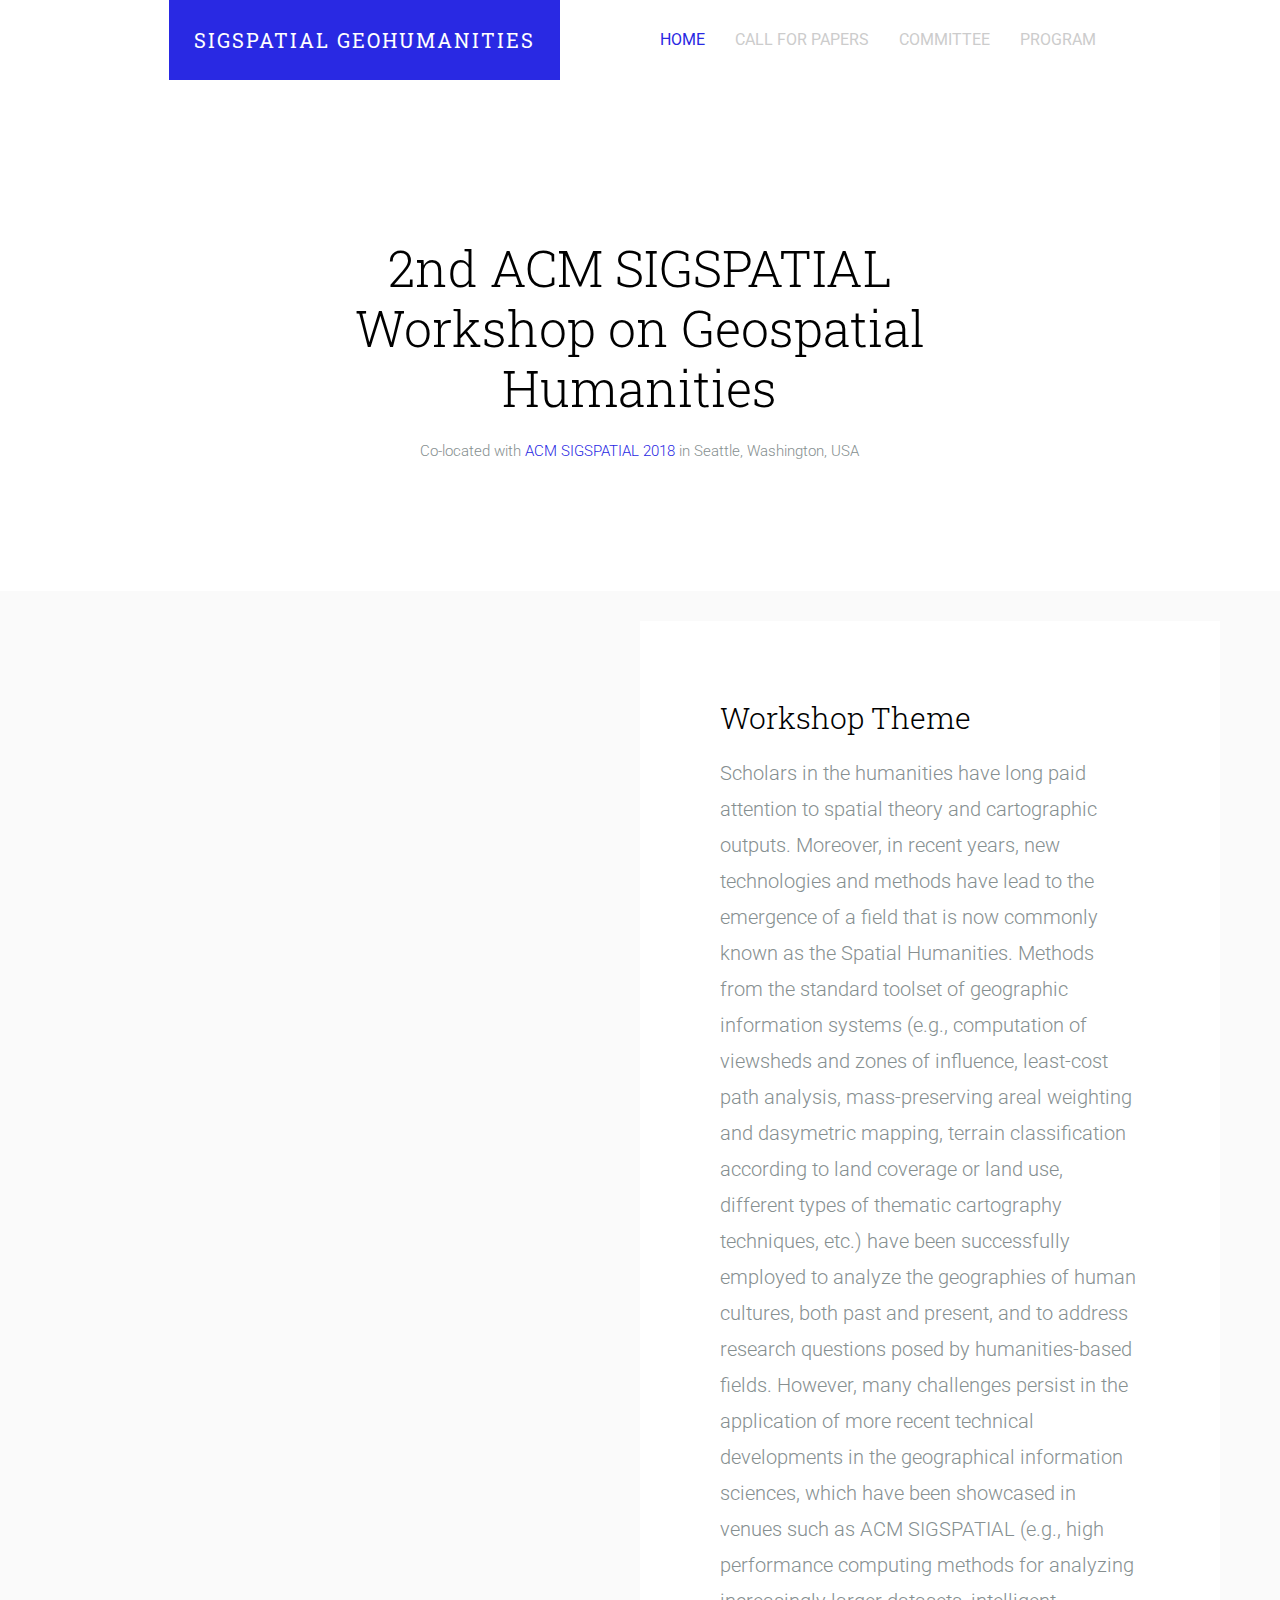
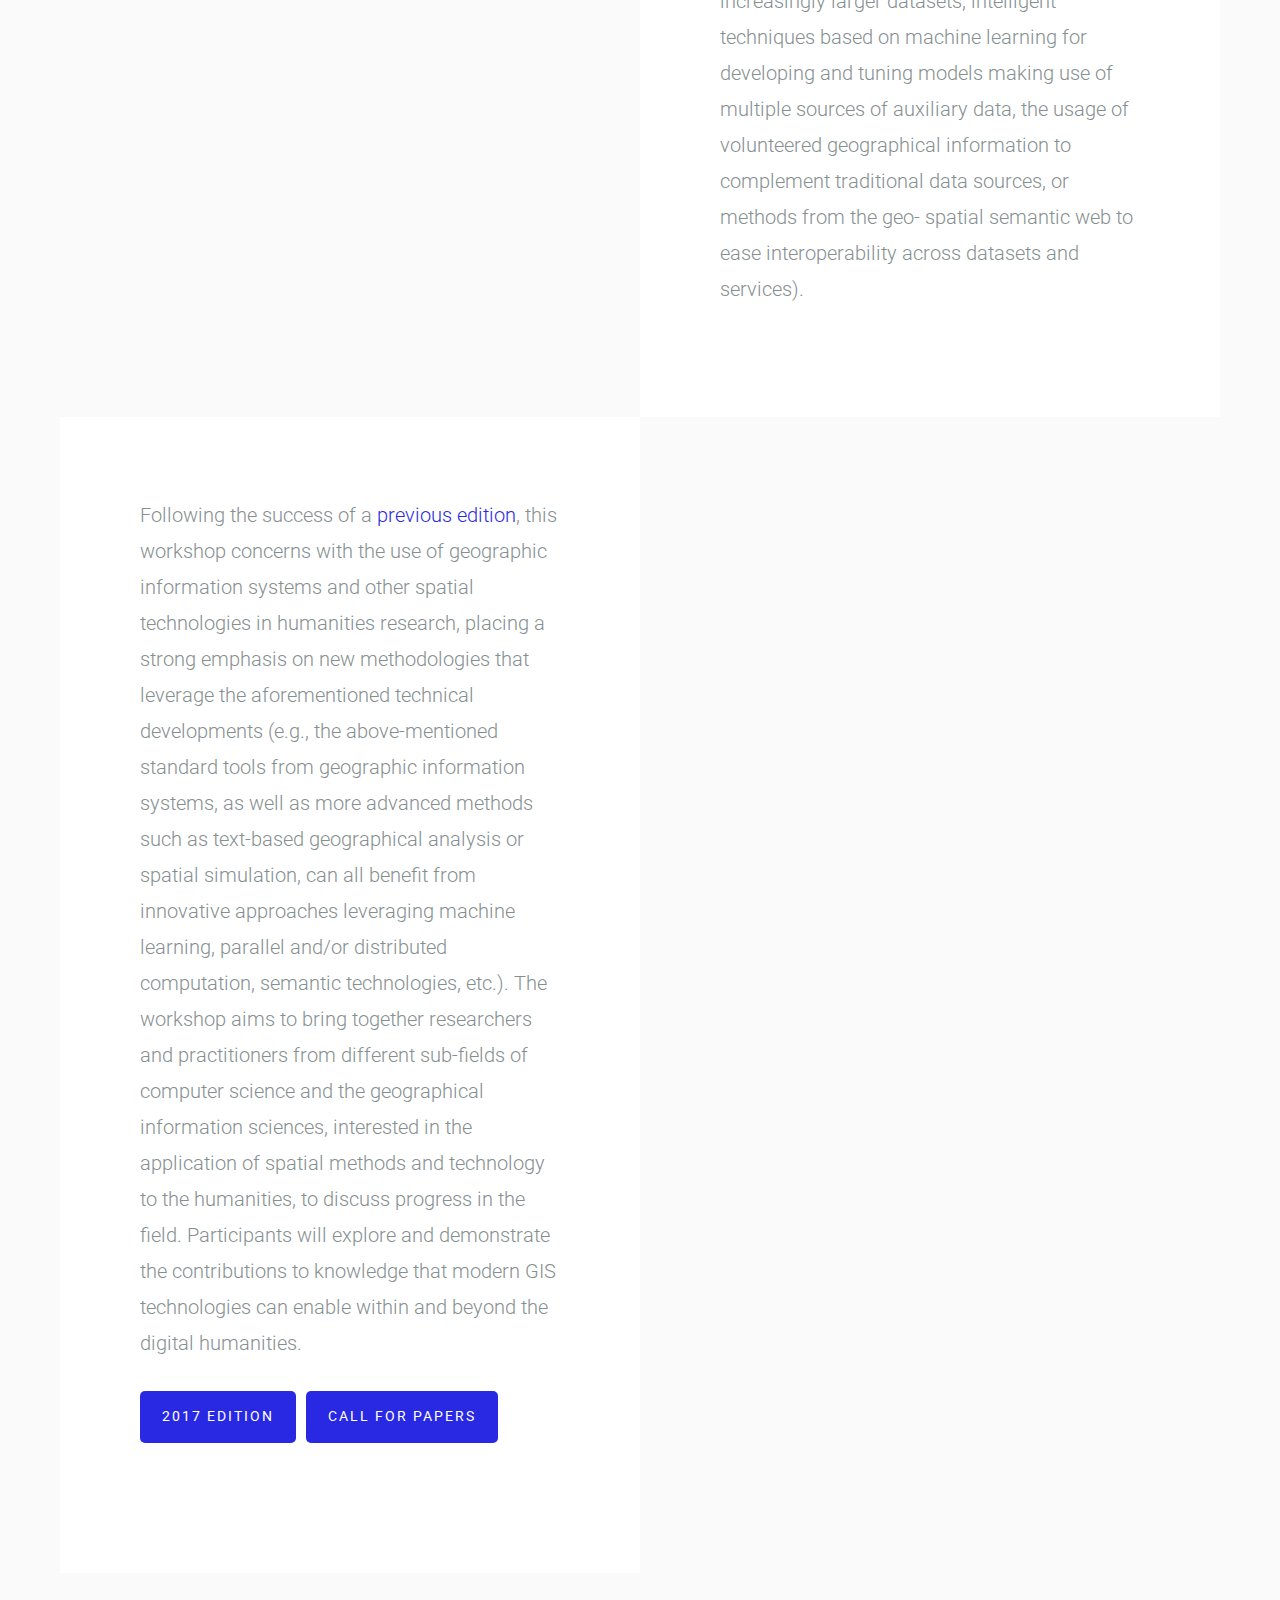
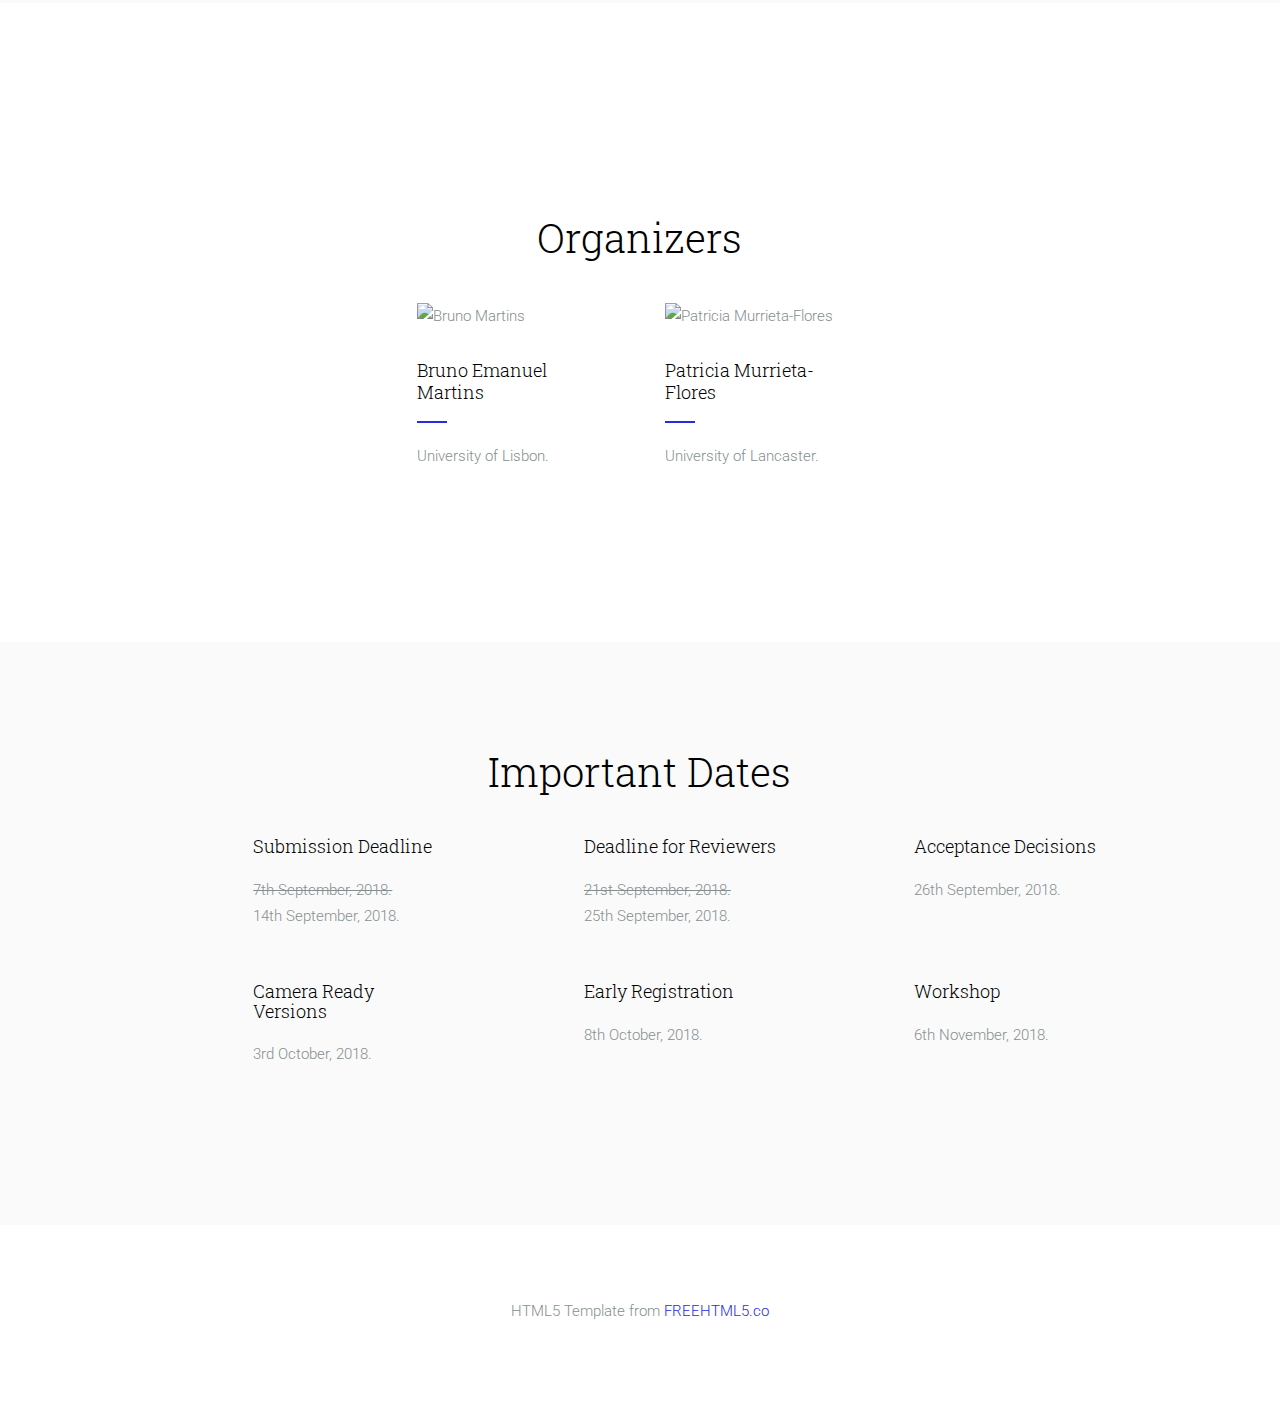
==== commit e583fba3: "Added version for 2019 and updated the proposal." ====
--- a/2018/index.html
+++ b/2018/index.html
@@ -79,7 +79,6 @@
 								<li><a href="call-for-papers.html"><span>Call for Papers<span class="border"></span></span></a></li>
 								<li><a href="program-committee.html"><span>Committee <span class="border"></span></span></a></li>
 								<li><a href="program.html"><span>Program<span class="border"></span></span></a></li>
-								<li><a href="../2017/index.html"><span>2017 Edition <span class="border"></span></span></a></li>
 							</ul>
 						</div>
 					</div>
@@ -115,8 +114,8 @@
 				<div class="fh5co-portfolio-figure animate-box" style="background-image: url(images/work_2.jpg);"></div>
 				<div class="fh5co-portfolio-description">
 					<!-- <h2>Workshop Theme</h2> -->
-					<p>This workshop is thus concerned with the use of geographic information systems and other spatial technologies in humanities research, placing a strong emphasis on new methodologies that leverage the aforementioned technical developments (e.g., the above-mentioned standard tools from geographic information systems, as well as more advanced methods such as text-based geographical analysis or spatial simulation, can all benefit from innovative approaches leveraging machine learning, parallel and/or distributed computation, semantic technologies, etc.). The workshop aims to bring together researchers and practitioners from different sub-fields of computer science and the geographical information sciences, interested in the application of spatial methods and technology to the humanities, to discuss progress in the field. Participants will explore and demonstrate the contributions to knowledge that modern GIS technologies can enable within and beyond the digital humanities.</p>
-					<p><a href="../2017/index.html" class="btn btn-primary">Previous Edition</a><a href="call-for-papers.html" class="btn btn-primary">Call for Papers</a></p>
+					<p>Following the success of a <a href="./2017/index.html">previous edition</a>, this workshop concerns with the use of geographic information systems and other spatial technologies in humanities research, placing a strong emphasis on new methodologies that leverage the aforementioned technical developments (e.g., the above-mentioned standard tools from geographic information systems, as well as more advanced methods such as text-based geographical analysis or spatial simulation, can all benefit from innovative approaches leveraging machine learning, parallel and/or distributed computation, semantic technologies, etc.). The workshop aims to bring together researchers and practitioners from different sub-fields of computer science and the geographical information sciences, interested in the application of spatial methods and technology to the humanities, to discuss progress in the field. Participants will explore and demonstrate the contributions to knowledge that modern GIS technologies can enable within and beyond the digital humanities.</p>
+					<p><a href="./2017/index.html" class="btn btn-primary">2017 Edition</a><a href="call-for-papers.html" class="btn btn-primary">Call for Papers</a></p>
 				</div>
 			</div>
 			<!--<div class="fh5co-portfolio-item ">
@@ -210,14 +209,14 @@
 								<div class="fh5co-icon to-animate"><i class="icon-doc"></i></div>
 								<div class="fh5co-desc">
 									<h3>Submission Deadline</h3>
-									<p>7th September, 2018. </p>
+									<p><del>7th September, 2018. </del><br/>14th September, 2018.</p>
 								</div>	
 							</div>
 							<div class="col-md-4 col-sm-6 col-xs-6 col-xxs-12 fh5co-service">
 								<div class="fh5co-icon to-animate"><i class="icon-note"></i></div>
 								<div class="fh5co-desc">
 									<h3>Deadline for Reviewers</h3>
-									<p>24th September, 2018. </p>
+									<p><del>21st September, 2018. </del><br/> 25th September, 2018.</p>
 								</div>
 							</div>
 							<div class="clearfix visible-sm-block visible-xs-block"></div>							
@@ -225,14 +224,14 @@
 								<div class="fh5co-icon to-animate"><i class="icon-check"></i></div>
 								<div class="fh5co-desc">
 									<h3>Acceptance Decisions</h3>
-									<p>28th September, 2018. </p>
+									<p>26th September, 2018. <br/>&nbsp;</p>
 								</div>
 							</div>
 							<div class="col-md-4 col-sm-6 col-xs-6 col-xxs-12 fh5co-service">
 								<div class="fh5co-icon to-animate"><i class="icon-reload"></i></div>
 								<div class="fh5co-desc">
 									<h3>Camera Ready Versions</h3>
-									<p>7th October, 2018. </p>
+									<p>3rd October, 2018. </p>
 								</div>	
 							</div>
 							<div class="clearfix visible-sm-block visible-xs-block"></div>
@@ -240,7 +239,7 @@
 								<div class="fh5co-icon to-animate"><i class="icon-rocket"></i></div>
 								<div class="fh5co-desc">
 									<h3>Early Registration</h3>
-									<p>12th October, 2018. </p>
+									<p>8th October, 2018. </p>
 								</div>
 							</div>
 							<div class="col-md-4 col-sm-6 col-xs-6 col-xxs-12 fh5co-service">
